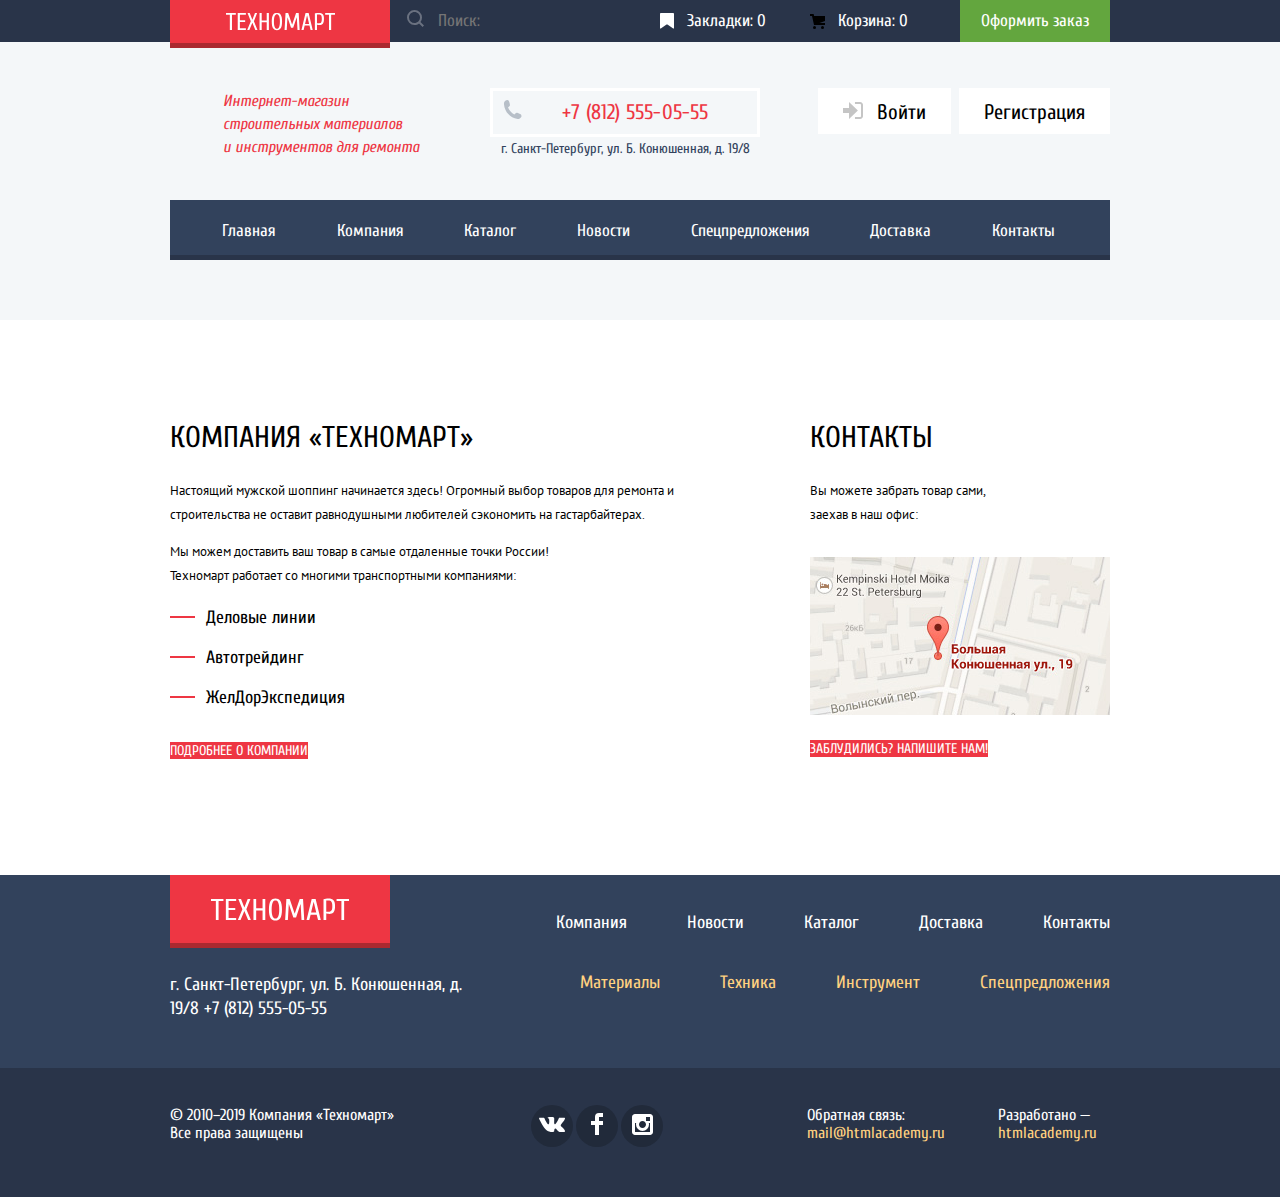
==== index.html @ f9ca9907 "Добавлены сетки главной и страницы каталога" ====
<!DOCTYPE html>
<html lang="ru">

<head>
  <meta charset="utf-8">
  <title>Техномарт</title>
  <link rel="stylesheet" href="css/normalize.css" />
  <link rel="stylesheet" href="css/style.css">
  <link
    href="https://fonts.googleapis.com/css?family=Cuprum:400,400i,700,700i%7CPT+Sans:400,400i&display=swap&subset=cyrillic"
    rel="stylesheet">
</head>

<body>
  <header class="main-header">
    <div class="header-info">
      <div class="header-info-wrapper">
        <a class="header-logo-link">
          <div class="header-logo-wrapper">
            <img src="img/logo-technomart.svg" width="109" height="19" alt="Логотип интернет-магазина «Техномарт»">
          </div>
        </a>
        <form class="search-form" action="#" method="post">
          <div class="search-field-wrapper">
            <input class="search-field" type="search" id="search-field" placeholder="Поиск:">
            <label for="search-field">
              <svg aria-label="Поле поиска" xmlns="http://www.w3.org/2000/svg" width="17" height="17" viewbox="0 0 17 17">
                <path fill="#ffffff" d="M17 15.586l-3.542-3.542A7.465 7.465 0 0 0 15 7.5 7.5 7.5 0 1 0 7.5 15c1.71 0 3.282-.579 4.544-1.542L15.586 17 17 15.586zM2 7.5C2 4.467 4.467 2 7.5 2 10.532 2 13 4.467 13 7.5c0 3.032-2.468 5.5-5.5 5.5A5.506 5.506 0 0 1 2 7.5z" />
              </svg>
            </label>
          </div>
          <button class="visually-hidden">Искать</button>
        </form>
        <div class="header-menu">
          <a class="header-menu-item header-menu-link" href="#">
            <svg class="header-menu-icon" xmlns="http://www.w3.org/2000/svg" width="14" height="16" viewbox="0 0 14 16">
              <path fill="#ffffff" d="M14 15c0 .55-.368.741-.818.426l-5.363-3.765c-.45-.315-1.187-.315-1.637 0L.818 15.426C.368 15.741 0 15.55 0 15V1c0-.55.45-1 1-1h12c.55 0 1 .45 1 1v14z" />
            </svg>Закладки: 0
          </a>
          <a class="header-menu-item header-menu-link" href="#">
            <svg class="header-menu-icon" xmlns="http://www.w3.org/2000/svg" width="15" height="15" viewbox="0 0 15 15">
              <circle cx="4.5" cy="13.5" r="1.5" />
              <circle cx="12.5" cy="13.5" r="1.5" />
              <path d="M15 2H4.07l-.422-2H0v2h2.031l1.985 9H15V9H9.441L15 6.951z" />
            </svg>Корзина: 0
          </a>
          <a class="header-menu-item button-green" href="#">Оформить заказ</a>
        </div>
      </div>
    </div>
    <div class="shop-info">
      <div class="shop-info-wrapper">
        <h1 class="shop-title">Интернет-магазин строительных материалов и&nbsp;инструментов для ремонта</h1>
        <div class="shop-contacts">
          <p class="shop-phone">
            <a class="shop-phone-link" href="tel:+78125550555">
              <svg class="icon-phone" xmlns="http://www.w3.org/2000/svg" width="19" height="19" viewbox="0 0 19 19">
                <path fill="#B7BFC8" d="M15.572 18.985h-.941c-4.129-.488-7.157-2.408-9.359-4.864C3.062 11.66 1.318 8.492.978 4.228V3.084c.078-.774.459-1.304.898-1.757C2.425.766 3.25.044 4.002.019c.554-.018 1.5.38 1.879.899.329.446.504 1.339.656 2.003.154.671.505 1.643.408 2.289-.148 1.007-1.487 1.434-1.879 2.166 1.307 3.135 3.443 5.439 6.293 7.031.715-.392 1.346-1.572 2.332-1.595.359-.009.818.178 1.184.286.402.121.75.275 1.104.408.596.224 1.648.521 2.004 1.021.365.513.57 1.356.49 1.879-.164 1.041-1.879 2.197-2.901 2.579z" />
              </svg>+7 (812) 555-05-55
            </a>
          </p>
          <p class="shop-address">г. Санкт-Петербург, ул. Б. Конюшенная, д. 19/8</p>
        </div>
        <ul class="user-navigation">
          <li>
            <a class="user-navigation-item" href="#">
              <svg xmlns="http://www.w3.org/2000/svg" width="20" height="17" viewbox="0 0 20 17">
                <path fill="#c5c5c5" d="M14.875 8.5L6 0v6H0v5h6v6z" />
                <path fill="#c5c5c5" d="M16.986 15.01h-5.027V17h5.027c2.178 0 3.004-1.81 3.029-3.026V3.028C19.99 1.811 19.164 0 16.986 0h-5.027v1.99h5.027c.839 0 .992.681 1.01 1.057v10.904c-.017.376-.171 1.059-1.01 1.059z" />
              </svg>Войти
            </a>
          </li>
          <li><a class="user-navigation-item" href="#">Регистрация</a></li>
        </ul>
      </div>
    </div>
    <nav class="site-navigation">
      <div class="site-navigation-wrapper">
        <ul class="site-navigation-list">
          <li><a class="site-navigation-item" href="index.html">Главная</a></li>
          <li><a class="site-navigation-item" href="#">Компания</a></li>
          <li><a class="site-navigation-item" href="catalog.html">Каталог</a></li>
          <li><a class="site-navigation-item" href="#">Новости</a></li>
          <li><a class="site-navigation-item" href="#">Спецпредложения</a></li>
          <li><a class="site-navigation-item" href="#">Доставка</a></li>
          <li><a class="site-navigation-item" href="#">Контакты</a></li>
        </ul>
      </div>
    </nav>
  </header>



  <main class="container">

    <!--Блоки, которые пока размечать не нужно-->

    <div class="company-info">
      <div class="company-info-wrapper">
        <section class="about-company">
          <h2 class="page-subtitle">Компания «Техномарт»</h2>
          <p class="info-description">Настоящий мужской шоппинг начинается здесь! Огромный выбор товаров для ремонта и строительства не оставит равнодушными любителей сэкономить на гастарбайтерах.</p>
          <p class="info-description text-contractors">Мы можем доставить ваш товар в самые отдаленные точки России! Техномарт работает со многими транспортными компаниями:</p>
          <ul class="contractors">
            <li>Деловые линии</li>
            <li>Автотрейдинг</li>
            <li>ЖелДорЭкспедиция</li>
          </ul>
          <a class="button" href="#">Подробнее о компании</a>
        </section>
        <section class="company-office">
          <h2 class="page-subtitle">Контакты</h2>
          <p class="info-description text-office">Вы можете забрать товар сами, заехав в наш офис:</p>
          <a href="#" aria-label="Посмотреть местоположение компании на Google Maps">
            <img src="img/map.jpg" width="300" height="158" alt="Офис компании Техномарт: г. Санкт-Петербург, ул. Б. Конюшенная, д. 19/8">
          </a>
          <p>
            <a class="button" href="#">Заблудились? Напишите нам!</a>
          </p>
        </section>
      </div>
    </div>
  </main>

  <footer class="main-footer">
    <div class="footer-navigation">
      <div class="footer-navigation-wrapper">
        <a class="footer-logo-link">
          <div class="footer-logo-wrapper">
            <img src="img/logo-technomart.svg" width="138" height="23" alt="Логотип интернет-магазина «Техномарт»">
          </div>
        </a>
        <p>
          г. Санкт-Петербург, ул. Б. Конюшенная, д. 19/8 
          <a class="footer-phone-link" href="tel:+78125550555">+7 (812) 555-05-55</a>
        </p>
      </div>
      <div class="footer-navigation-links">
        <ul class="footer-navigation-list">
          <li><a class="footer-site-link" href="#">Компания</a></li>
          <li><a class="footer-site-link" href="#">Новости</a></li>
          <li><a class="footer-site-link" href="catalog.html">Каталог</a></li>
          <li><a class="footer-site-link" href="#">Доставка</a></li>
          <li><a class="footer-site-link" href="#">Контакты</a></li>
        </ul>
        <ul class="footer-navigation-list">
          <li><a class="footer-catalog-link" href="#">Материалы</a></li>
          <li><a class="footer-catalog-link" href="#">Техника</a></li>
          <li><a class="footer-catalog-link" href="#">Инструмент</a></li>
          <li><a class="footer-catalog-link" href="#">Спецпредложения</a></li>
        </ul>
      </div>
    </div>
    <div class="footer-contacts">
      <div class="footer-contacts-wrapper">
        <div class="footer-copyright">
          <p>© 2010–2019 Компания «Техномарт» Все права защищены</p>
        </div>
        <ul class="social-buttons">
          <li class="social-button">
            <a class="icon-vk" href="#" aria-label="Вконтакте">
              <svg xmlns="http://www.w3.org/2000/svg" width="26" height="15" viewbox="0 0 26 15">
                <path fill="#FFF" d="M16.138 11.51c.956-.309 2.18 2.04 3.483 2.939.978.681 1.727.534 1.727.534l3.473-.05s1.815-.112.957-1.554c-.071-.12-.503-1.069-2.585-3.022-2.177-2.043-1.882-1.712.739-5.244 1.597-2.153 2.236-3.468 2.036-4.028-.192-.539-1.365-.399-1.365-.399L20.69.713c-.381.001-.704.119-.851.515-.003.004-.621 1.666-1.445 3.079-1.741 2.989-2.436 3.148-2.724 2.961-.661-.433-.494-1.737-.494-2.664 0-2.897.432-4.105-.846-4.417-.427-.104-.739-.172-1.828-.182-1.392-.021-2.574 0-3.244.329-.445.223-.786.712-.579.74.26.035.843.16 1.155.586.401.552.389 1.789.389 1.789s.229 3.411-.54 3.834c-.528.29-1.25-.302-2.803-3.016-.793-1.388-1.392-2.922-1.392-2.922s-.116-.285-.326-.441c-.25-.185-.6-.244-.6-.244L.848.684S.29.7.085.946c-.182.218-.015.668-.015.668s2.909 6.881 6.203 10.347c3.02 3.182 6.452 2.971 6.452 2.971h1.555s.469-.054.709-.312c.224-.24.214-.691.214-.691s-.031-2.109.935-2.419z" />
              </svg>
            </a>
          </li>
          <li class="social-button">
            <a class="icon-fb" href="#" aria-label="Фейсбук">
              <svg xmlns="http://www.w3.org/2000/svg" width="12" height="22" viewbox="0 0 12 22">
                <path fill="#FFF" d="M12 4V0H8a4 4 0 0 0-4 4v4H0v4h4v10h4V12h4V8H8V4h4z" />
              </svg>
            </a>
          </li>
          <li class="social-button">
            <a class="icon-ig" href="#" aria-label="Инстаграм">
              <svg xmlns="http://www.w3.org/2000/svg" width="21" height="21" viewbox="0 0 21 21">
                <path fill="#FFF" d="M18 0H3C1.35 0 0 1.35 0 3v15c0 1.65 1.35 3 3 3h15c1.65 0 3-1.35 3-3V3c0-1.65-1.35-3-3-3zm-7.5 7c1.93 0 3.5 1.57 3.5 3.5S12.43 14 10.5 14 7 12.43 7 10.5 8.57 7 10.5 7zM18 18H3V9h1.181A6.504 6.504 0 0 0 4 10.5a6.5 6.5 0 1 0 13 0 6.45 6.45 0 0 0-.181-1.5H18v9zm0-11h-4V3h4v4z" />
              </svg>
            </a>
          </li>
        </ul>
        <div class="footer-additional-wrapper">
          <p class="footer-additional">
            Обратная связь:
            <a class="footer-additional-link" href="mailto:mail@htmlacademy.ru">mail@htmlacademy.ru</a>
          </p>
          <p class="footer-additional">
            Разработано —
            <a class="footer-additional-link" href="https://htmlacademy.ru/intensive/htmlcss">htmlacademy.ru</a>
          </p>
        </div>
      </div>
    </div>
  </footer>

  <section class="modal-feedback">
    <h2 class="visually-hidden">Обратная связь</h2>
    <form class="feedback-form" method="post" action="https://echo.htmlacademy.ru">
      <p>
        <label for="username-login">Ваше имя:</label>
        <input id="username-login" type="text" name="name" placeholder="Имя Фамилия">
      </p>
      <p>
        <label for="user-email">Ваш e-mail:</label>
        <input id="user-email" type="email" name="email" placeholder="email@example.com">
      </p>
      <p>
        <label for="user-text">Текст письма:</label>
        <textarea id="user-text" name="comment" placeholder="В свободной форме"></textarea>
      </p>
      <div class="button-wrap">
        <button class="button" type="submit">Отправить</button>
      </div>
    </form>
    <button class="modal-close" type="button">Закрыть</button>
  </section>
</body>

</html>
---- css/style.css ----
body {
  margin: 0;
  padding: 0;

  font-family: "PT Sans", Arial, sans-serif;
  font-size: 13px;
  line-height: 24px;
  font-weight: 400;
  color: #000000;

  background-color: #ffffff;
}

a {
  text-decoration: none;
}

.visually-hidden {
  position: absolute;

  clip: rect(0 0 0 0);

  width: 1px;
  height: 1px;
  margin: -1px;
}

.button {
  font-family: "Cuprum", "Arial Narrow", Tahoma, sans-serif;
  font-size: 14px;
  line-height: 18px;
  text-align: center;
  color: #ffffff;
  vertical-align: middle;
  text-transform: uppercase;

  background-color: #ee3643;
  border: none;
}

.button:hover,
.button:focus,
.button:active {
  background-color: #ca2c37;
}

/* ______стили header общие ______*/

.main-header {
  display: flex;
  flex-direction: column;
  align-items: center;
  margin-bottom: 19px;
  min-height: 320px;

  font-family: "Cuprum", "Arial Narrow", Tahoma, sans-serif;

  background-color: #f4f7f9;
}

.header-info {
  width: 100%;
  background-color: #293449;
}

.header-info-wrapper {
  display: flex;
  justify-content: space-between;
  align-items: center;
  width: 940px;
  height: 42px;
  margin: 0 auto;
}

.header-logo-link {
  position: relative;
}

.header-logo-wrapper {
  display: flex;
  justify-content: center;
  align-items: center;
  width: 220px;
  height: 43px;

  box-shadow: 0 5px 0 0 rgb(171, 41, 48);
  background-color: #ee3643;
}

.header-logo-wrapper:hover, 
.header-logo-wrapper:focus {
  background-color: #ca2c37;
}

.header-logo-wrapper:active {
  background-color: #ba2732;
}

.search-field-wrapper {
  display: flex;
  flex-direction: row-reverse;
  justify-content: flex-end;
  align-items: center;
  width: 270px;
  min-height: 42px;
  margin: 0;
  padding: 0;
}

.search-form svg {
  margin: 0;
  padding: 17px 14px 15px 17px;

  opacity: 0.3;
}

.search-form svg:hover {
  color: #ffffff;
}

.search-field {
  width: 100%;
  margin: 0;
  padding: 14px 14px 14px 0;

  font-size: 17px;
  line-height: 18px;
  color: #ffffff;

  border-style: none;
  background-color: #293449;
}

.header-menu {
  display: flex;
}

.header-menu-item {
  display: flex;
  justify-content: center;
  align-items: center;

  margin: 0;
  width: 150px;
  height: 42px;

  font-size: 17px;
  line-height: 18px;
}

.header-menu-link {
  justify-content: flex-start;
}

.header-menu-icon {
  padding-right: 13px;
  color: #ffffff;
}

.button-green {
  font-size: 17px;
  line-height: 18px;
  text-align: center;
  color: #ffffff;
  vertical-align: middle;
  background-color: #63a63e;
  border: none;
}

.button-green:hover, 
.button-green:focus {
  background-color: #5fbb2d;
}

.button-green:active {
  color: rgba(255, 255, 255, 0.5);
  background-color: #518534;
}

.shop-info {
  width: 100%;
  background-color: inherit;
}

.shop-info-wrapper {
  display: flex;
  box-sizing: border-box;
  width: 940px;
  min-height: 158px;
  margin: 0 auto;
  padding-top: 46px;
}

.shop-title {
  width: 200px;
  min-height: 60px;
  margin: 0 67px 0 0;
  padding: 2px 0 0 53px;

  font-size: 16px;
  line-height: 23px;
  font-style: italic;
  font-weight: normal;
  text-align: left;
  color: #ee3643;
}

.shop-contacts {
  display: flex;
  flex-direction: column;
}

.shop-phone {
  display: flex;
  width: 270px;
  padding: 9px 0 11px 10px;
  margin: 0;

  box-sizing: border-box;
  
  border: solid 3px #ffffff;
}

.shop-phone-link {
  font-size: 21px;
  line-height: 1;
  letter-spacing: 0.2px;
  color: #ee3643;
}

.shop-phone-link svg {
  margin-right: 40px;
}

.shop-address {
  padding: 0;
  margin: 0;

  font-size: 14px;
  line-height: 24px;
  text-align: center;
  color: #32425c;
}

.user-navigation {
  display: flex;
  padding: 0;
  margin: 0 0 0 auto;

  list-style: none;
}

.user-navigation-item {
  display: flex;
  justify-content: space-between;
  margin-left: 8px;
  padding: 14px 25px 11px;

  font-size: 21px;
  line-height: 21px;
  color: #000000;

  background-color: #ffffff;
}

.user-navigation-item:hover, 
.user-navigation-item:focus {
  color: #ee3643;
  background-color: #ffffff;
}

.user-navigation-item:active {
  color: rgba(0, 0, 0, 0.3);
  background-color: #ffffff;
}

.user-navigation-item svg {
  margin-right: 14px;
}

.site-navigation {
  display: flex;
  width: 940px;
  min-height: 60px;
  margin: 0 auto;

  font-size: 17px;
  line-height: 17px;

  background-color: #32425c;
  box-shadow: inset 0px -5px 0 0 #293449;
}

.site-navigation-wrapper {
  display: flex;
  align-items: center;
  width: 100%;
}

.site-navigation-list {
  display: flex;
  align-items: center;
  justify-content: space-between;
  width: 100%;
  height: 100%;
  margin: 0;
  padding: 0 55px 0 52px;

  list-style: none;
}

.header-menu-item,
.site-navigation-item {
  color: #ffffff;
}

.header-menu-item:hover, 
.header-menu-item:focus, 
.search-field:hover, 
.search-field:focus,
.site-navigation-item:hover, 
.site-navigation-item:focus {
  background-color: #212a3a;
}

.header-menu-item:active,
.site-navigation-item:active {
  color: rgba(255, 255, 255, 0.6);
  background-color: #161d29;
}

/* доп. стили header для авторизованного пользователя */

.user-info {
  display: flex;
  flex-direction: column;
  margin-left: 51px;
}

.login-links {
  display: flex;
  justify-content: space-between;
  align-items: center;
  width: 299px;
  min-height: 45px;
  margin: 0;
  padding: 0;

  background-color: #ffffff;
  list-style: none;
}

.login-link-item {
  display: flex;
  justify-content: space-between;
  padding: 13px 10px 14px 13px;

  font-size: 21px;
  line-height: 1;
  color: #000000;
}

.login-link-item:hover, 
.login-link-item:focus {
  color: #ee3643;
  background-color: #ffffff;
}

.login-link-item:active {
  color: rgba(0, 0, 0, 0.3);
  background-color: #ffffff;
}

.login-name {
  padding-left: 14px;
}

.login-navigation {
  display: flex;
  justify-content: flex-start;
  align-items: center;
  padding: 3px 0; 
  margin: 0 0 0 18px;

  list-style: none;
}

.login-navigation li {
  padding-right: 20px;
  margin-right: 12px;
}

.login-navigation-link {
  font-size: 16px;
  line-height: 18px;
  color: #32425c;
  text-decoration: underline;
}

.login-navigation-link:hover, 
.login-navigation-link:focus {
  color: #ee3643;
}

.login-navigation-link:active {
  color: rgba(50, 66, 92, 0.3);
}

/* стили для главной страницы */

.company-info {
  width: 100%;
  background-color: inherit;
}

.company-info-wrapper {
  display: flex;
  justify-content: space-between;
  align-items: center;
  width: 940px;
  min-height: 536px;
  margin: 0 auto;
}

.about-company {
  width: 520px;
  min-height: 368px;
  margin: 0;
  padding: 0;
}

.info-description {
  font-size: 13px;
  line-height: 24px;
}

.text-contractors {
  width: 386px;
}

.company-office {
  width: 300px;
  min-height: 368px;
  margin: 0;
  padding: 0;
}

.contractors {
  margin: 0 0 30px 0;
  padding: 0;
  font-family: "Cuprum", "Arial Narrow", Tahoma, sans-serif;
  font-size: 18px;
  line-height: 20px;

  list-style: none;
}

.contractors li {
  position: relative;

  margin-top: 20px;
  padding-left: 36px;
}

.contractors li::before {
  content: "";
  position: absolute;
  top: 8px;
  left: 0;

  width: 25px;
  height: 2px;
  background-color: #ee3643;
}

.text-office {
  width: 179px;
  margin-bottom: 30px;
}

/* стили для страницы каталога */

.catalog-container-wrapper {
  width: 940px;
  margin: 0 auto;
  padding: 0 10px;

  text-transform: uppercase;
}

.breadcrumbs {
  display: flex;
  margin: 0 0 17px 0;
  padding: 0;

  list-style: none;
}

.breadcrumbs-item {
  margin-right: 40px;

  color: #000000;
}

.page-title {
  margin: 0 0 20px 0;
  padding: 32px 0 32px 28px;

  font-family: "Cuprum", "Arial Narrow", Tahoma, sans-serif;
  font-size: 30px;
  font-weight: normal;
  text-transform: uppercase;
  color: #32425c;

  background-color: #f2f6f8;
}

.page-subtitle {
  margin: 0 0 26px 0;

  font-family: "Cuprum", "Arial Narrow", Tahoma, sans-serif;
  font-size: 30px;
  font-weight: normal;
  text-transform: uppercase;
  line-height: 30px;
  color: #000000;
}

.catalog-columns {
  display: flex;
  justify-content: space-between;
}

.filters {
  width: 220px;
}

.filter fieldset {
  border: none;
}

.filter legend {
  font-size: 17px;
  font-weight: 700;
  line-height: 30px;
}

.brand-filter,
.power-filter {
  list-style: none;
  font-size: 15px;
  line-height: 20px;
}

.filter-input:disabled+label {
  color: rgba(0, 0, 0, 0.4);
}

.button-next {
  font-size: 13px;
  line-height: 18px;
  text-align: center;
  text-transform: uppercase;
  color: #000000;
  vertical-align: middle;

  background-color: #ffffff;
  border: 1px solid #e5e5e5;
}

.catalog-list {
  display: flex;
  flex-wrap: wrap;
  margin: 0 0 52px 0;
  padding: 0;

  list-style: none;
}

.catalog-item {
  width: 218px;
  min-height: 318px;
  margin: 0 21px 21px 0;

  text-align: center;
  border: 1px solid #e5e5e5;
}

.catalog-item:nth-child(3n) {
  margin-right: 0;
}

.catalog-item:hover {
  box-shadow: 0px 10px 25px 0 rgba(41, 52, 73, 0.5);
}

.item-link {
  font-size: 18px;
  line-height: 20px;
  text-transform: none;
  color: #000000;
}

.old-price {
  font-size: 17px;
  line-height: 18px;
  text-decoration: line-through;
  color: #999999;
}

.item-tools {
  list-style: none;
}

.button-buy {
  font-family: "Cuprum", "Arial Narrow", Tahoma, sans-serif;
  font-size: 14px;
  line-height: 18px;
  color: #ffffff;

  background-color: #63a63e;
}

.button-bookmark {
  font-family: "Cuprum", "Arial Narrow", Tahoma, sans-serif;
  font-size: 14px;
  line-height: 18px;
  color: #32425c;

  background-color: #ffffff;
  border: 3px solid #63a63e;
}

.pagination-list {
  display: flex;
  margin: 0 0 60px 0;
  padding: 0;

  list-style: none;
}

.pagination-item a {
  font-size: 13px;
  line-height: 18px;
  color: #000000;

  background-color: #ffffff;
  border: 1px solid #e5e5e5;
}

.pagination-item a:hover, 
.pagination-item a:focus {
  background-color: #ffffff;
  border: 1px solid #bdc6ca;
}

.pagination-item a:active {
  background-color: #ffffff;
  border: 1px solid #ee3643;
}

.pagination-item-current a {
  color: #ffffff;
  background-color: #ee3643;
  border: 1px solid #ee3643;
}

.pagination-item-current a:hover, 
.pagination-item-current a:focus, 
.pagination-item-current a:active {
  color: #ffffff;
  background-color: #ee3643;
  border: 1px solid #ee3643;
}

/* футер */

.main-footer {
  display: flex;
  flex-direction: column;
  align-items: center;
  width: 100%;

  font-family: "Cuprum", "Arial Narrow", Tahoma, sans-serif;
  font-size: 18px;
  line-height: 24px;
  color: #ffffff;

  background-color: #32425c;
}

.footer-navigation {
  display: flex;
  justify-content: space-between;
  width: 940px;
  min-height: 193px;
  margin: 0;
  padding: 0;
}

.footer-navigation-wrapper {
  width: 323px;
  min-height: 140px;
  margin: 0;
  padding: 0;
}

.footer-logo-link {
  position: relative;
}

.footer-logo-wrapper {
  display: flex;
  justify-content: center;
  align-items: center;
  width: 220px;
  height: 68px;
  margin-bottom: 30px;

  box-shadow: 0 5px 0 0 rgb(171, 41, 48);
  background-color: #ee3643;
}

.footer-logo-wrapper:hover, 
.footer-logo-wrapper:focus {
  background-color: #ca2c37;
}

.footer-logo-wrapper:active {
  background-color: #ba2732;
}

.footer-phone-link {
  color: #ffffff;
}

.footer-navigation-list {
  display: flex;
  align-items: center;
  justify-content: flex-end;

  padding: 0;
  margin-top: 36px;
  margin-bottom: 18px;

  list-style: none;
}

.footer-navigation-list li {
  margin-left: 60px;
}

.footer-navigation-list li:first-child {
  margin-left: 0;
}

.footer-site-link {
  color: #ffffff;
}

.footer-catalog-link {
  color: #ffd180;
}

.footer-site-link:hover,
.footer-site-link:focus,
.footer-catalog-link:hover,
.footer-catalog-link:focus {
  text-decoration: underline;
}

.footer-site-link:active {
  color: rgba(241, 245, 247, 0.5);
}

.footer-catalog-link:active {
  color: rgba(255, 209, 128, 0.5);
}

.footer-contacts {
  display: flex;
  width: 100%;
  min-height: 107px;
  margin: 0;
  padding: 0;

  font-size: 16px;
  line-height: 18px;
  color: #ffffff;

  background-color: #293449;
}

.footer-contacts-wrapper {
  display: flex;
  justify-content: space-between;
  width: 940px;
  min-height: 107px;
  margin: 0 auto;
  padding: 22px 0 0 0;
}

.footer-copyright {
  display: flex;
  flex-direction: column;
  width: 228px;
  margin: 0 42px 0 0;
  padding: 0;
}

.social-buttons {
  display: flex;
  justify-content: space-between;
  width: 132px;
  margin: 15px 0 0 0;
  padding: 0;

  list-style: none;
}

.social-button {
  display: flex;
  justify-content: center;
  align-items: center;
  width: 42px;
  height: 42px;
  margin: 0;
  padding: 0;

  color: #ffffff;
  background-color: #212a3a;
  border-radius: 50%;
}

.social-button:hover,
.social-button:focus,
.social-button:active {
  color: #ffffff;
  background-color: #ee3643;
}

.footer-additional-wrapper {
  display: flex;
  margin: 0 13px 0 0;
  padding: 0;
}

.footer-additional {
  display: flex;
  flex-direction: column;
  margin-left: 53px;
}

.footer-additional:first-child {
  margin-left: 0;
  margin-left: 53px;
}

.footer-additional-link {
  color: #ffd180;
}

.footer-additional-link:hover,
.footer-additional-link:focus {
  text-decoration: underline;
}

.footer-additional-link:hover,
.footer-additional-link:focus {
  text-decoration: underline;
}

.footer-additional-link:active {
  color: #ee3643;
}

/* стили для форм обратной связи - временно скрыты */

.modal-feedback, .add-to-cart {
  display: none;
}

.feedback-form {
  font-family: "Cuprum", "Arial Narrow", Tahoma, sans-serif;
  font-size: 18px;
  line-height: 18px;
  color: #000000;
  background-color: #ffffff;
  border-top: 7px solid #ee3643;
}

.button-wrap {
  background-color: #f1f1f1;
}

.feedback-form input[type="text"],
.feedback-form input[type="email"],
.feedback-form textarea {
  font-family: "PT Sans", Arial, sans-serif;
  font-size: 13px;
  line-height: 18px;
  color: #999999;
  background-color: #ffffff;
  border: 2px solid #d7dcde;
}

.feedback-form input:hover,
.feedback-form textarea:hover {
  border-color: #b5b5b5;
}

.feedback-form input:focus,
.feedback-form textarea:focus {
  border-color: #ee3643;
}

.add-to-cart {
  background-color: #ffffff;
  border-top: 7px solid #ee3643;
}

.form-title {
  font-family: "Cuprum", "Arial Narrow", Tahoma, sans-serif;
  font-size: 30px;
  line-height: 30px;
  text-align: center;
  color: #000000;
  background: url(/img/icon-mark.svg) no-repeat;
}

.button-close {
  border: none;
}

.button-ghost {
  font-family: "Cuprum", "Arial Narrow", Tahoma, sans-serif;
  font-size: 14px;
  line-height: 18px;
  text-align: center;
  color: #000000;
  vertical-align: middle;
  text-transform: uppercase;
  background-color: #ffffff;
  border: none;
}
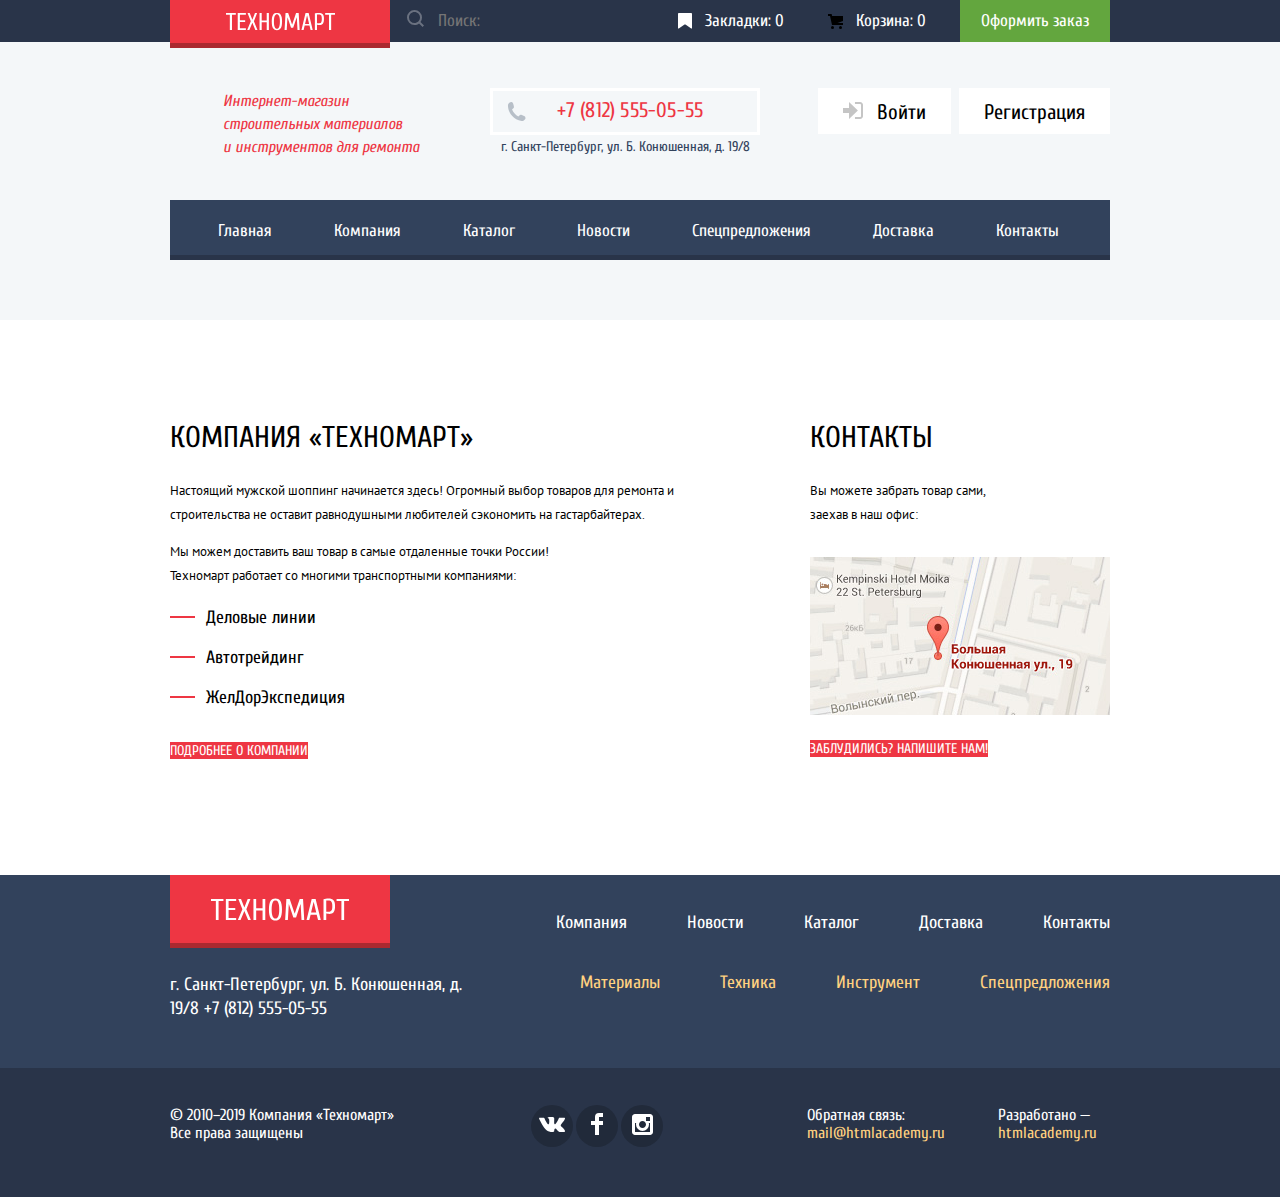
==== commit 7726a05b: "Внесены правки по 6 заданию" ====
--- a/index.html
+++ b/index.html
@@ -16,9 +16,7 @@
     <div class="header-info">
       <div class="header-info-wrapper">
         <a class="header-logo-link">
-          <div class="header-logo-wrapper">
-            <img src="img/logo-technomart.svg" width="109" height="19" alt="Логотип интернет-магазина «Техномарт»">
-          </div>
+          <img src="img/logo-technomart.svg" width="109" height="19" alt="Логотип интернет-магазина «Техномарт»">
         </a>
         <form class="search-form" action="#" method="post">
           <div class="search-field-wrapper">
@@ -52,13 +50,9 @@
       <div class="shop-info-wrapper">
         <h1 class="shop-title">Интернет-магазин строительных материалов и&nbsp;инструментов для ремонта</h1>
         <div class="shop-contacts">
-          <p class="shop-phone">
-            <a class="shop-phone-link" href="tel:+78125550555">
-              <svg class="icon-phone" xmlns="http://www.w3.org/2000/svg" width="19" height="19" viewbox="0 0 19 19">
-                <path fill="#B7BFC8" d="M15.572 18.985h-.941c-4.129-.488-7.157-2.408-9.359-4.864C3.062 11.66 1.318 8.492.978 4.228V3.084c.078-.774.459-1.304.898-1.757C2.425.766 3.25.044 4.002.019c.554-.018 1.5.38 1.879.899.329.446.504 1.339.656 2.003.154.671.505 1.643.408 2.289-.148 1.007-1.487 1.434-1.879 2.166 1.307 3.135 3.443 5.439 6.293 7.031.715-.392 1.346-1.572 2.332-1.595.359-.009.818.178 1.184.286.402.121.75.275 1.104.408.596.224 1.648.521 2.004 1.021.365.513.57 1.356.49 1.879-.164 1.041-1.879 2.197-2.901 2.579z" />
-              </svg>+7 (812) 555-05-55
-            </a>
-          </p>
+          <a class="shop-phone-link" href="tel:+78125550555">
+            +7 (812) 555-05-55
+          </a>
           <p class="shop-address">г. Санкт-Петербург, ул. Б. Конюшенная, д. 19/8</p>
         </div>
         <ul class="user-navigation">
@@ -75,17 +69,15 @@
       </div>
     </div>
     <nav class="site-navigation">
-      <div class="site-navigation-wrapper">
-        <ul class="site-navigation-list">
-          <li><a class="site-navigation-item" href="index.html">Главная</a></li>
-          <li><a class="site-navigation-item" href="#">Компания</a></li>
-          <li><a class="site-navigation-item" href="catalog.html">Каталог</a></li>
-          <li><a class="site-navigation-item" href="#">Новости</a></li>
-          <li><a class="site-navigation-item" href="#">Спецпредложения</a></li>
-          <li><a class="site-navigation-item" href="#">Доставка</a></li>
-          <li><a class="site-navigation-item" href="#">Контакты</a></li>
-        </ul>
-      </div>
+      <ul class="site-navigation-list">
+        <li><a class="site-navigation-item" href="index.html">Главная</a></li>
+        <li><a class="site-navigation-item" href="#">Компания</a></li>
+        <li><a class="site-navigation-item" href="catalog.html">Каталог</a></li>
+        <li><a class="site-navigation-item" href="#">Новости</a></li>
+        <li><a class="site-navigation-item" href="#">Спецпредложения</a></li>
+        <li><a class="site-navigation-item" href="#">Доставка</a></li>
+        <li><a class="site-navigation-item" href="#">Контакты</a></li>
+      </ul>
     </nav>
   </header>
 
@@ -126,9 +118,7 @@
     <div class="footer-navigation">
       <div class="footer-navigation-wrapper">
         <a class="footer-logo-link">
-          <div class="footer-logo-wrapper">
-            <img src="img/logo-technomart.svg" width="138" height="23" alt="Логотип интернет-магазина «Техномарт»">
-          </div>
+          <img src="img/logo-technomart.svg" width="138" height="23" alt="Логотип интернет-магазина «Техномарт»">
         </a>
         <p>
           г. Санкт-Петербург, ул. Б. Конюшенная, д. 19/8 
--- a/css/style.css
+++ b/css/style.css
@@ -47,9 +47,6 @@
 /* ______стили header общие ______*/
 
 .main-header {
-  display: flex;
-  flex-direction: column;
-  align-items: center;
   margin-bottom: 19px;
   min-height: 320px;
 
@@ -65,7 +62,6 @@
 
 .header-info-wrapper {
   display: flex;
-  justify-content: space-between;
   align-items: center;
   width: 940px;
   height: 42px;
@@ -74,9 +70,7 @@
 
 .header-logo-link {
   position: relative;
-}
-
-.header-logo-wrapper {
+
   display: flex;
   justify-content: center;
   align-items: center;
@@ -87,13 +81,18 @@
   background-color: #ee3643;
 }
 
-.header-logo-wrapper:hover, 
-.header-logo-wrapper:focus {
+.header-logo-link:hover, 
+.header-logo-link:focus {
   background-color: #ca2c37;
 }
 
-.header-logo-wrapper:active {
+.header-logo-link:active {
   background-color: #ba2732;
+}
+
+.search-form {
+  width: 270px;
+  min-height: 42px;
 }
 
 .search-field-wrapper {
@@ -101,8 +100,6 @@
   flex-direction: row-reverse;
   justify-content: flex-end;
   align-items: center;
-  width: 270px;
-  min-height: 42px;
   margin: 0;
   padding: 0;
 }
@@ -121,7 +118,7 @@
 .search-field {
   width: 100%;
   margin: 0;
-  padding: 14px 14px 14px 0;
+  padding: 12px 14px 12px 0;
 
   font-size: 17px;
   line-height: 18px;
@@ -136,13 +133,15 @@
 }
 
 .header-menu-item {
+  box-sizing: border-box;
+
   display: flex;
   justify-content: center;
   align-items: center;
 
   margin: 0;
-  width: 150px;
-  height: 42px;
+  min-width: 150px;
+  padding: 12px 18px 12px 18px;
 
   font-size: 17px;
   line-height: 18px;
@@ -158,6 +157,8 @@
 }
 
 .button-green {
+  padding: 10px 20px;
+
   font-size: 17px;
   line-height: 18px;
   text-align: center;
@@ -210,26 +211,35 @@
   flex-direction: column;
 }
 
-.shop-phone {
+/* .shop-phone {
   display: flex;
   width: 270px;
-  padding: 9px 0 11px 10px;
   margin: 0;
 
   box-sizing: border-box;
   
   border: solid 3px #ffffff;
-}
+} */
 
 .shop-phone-link {
+  display: flex;
+  justify-content: center;
+  width: 270px;
+  margin: 0;
+  padding: 9px 0 11px 10px;
+
+  box-sizing: border-box;
+
   font-size: 21px;
   line-height: 1;
   letter-spacing: 0.2px;
   color: #ee3643;
-}
-
-.shop-phone-link svg {
-  margin-right: 40px;
+  border: solid 3px #ffffff;
+
+  background-image: url(/img/icon-phone.svg);
+  background-repeat: no-repeat;
+  background-size: 19px;
+  background-position: 14px 50%;
 }
 
 .shop-address {
@@ -280,6 +290,7 @@
 
 .site-navigation {
   display: flex;
+  align-items: center;
   width: 940px;
   min-height: 60px;
   margin: 0 auto;
@@ -291,22 +302,19 @@
   box-shadow: inset 0px -5px 0 0 #293449;
 }
 
-.site-navigation-wrapper {
-  display: flex;
-  align-items: center;
-  width: 100%;
-}
-
 .site-navigation-list {
   display: flex;
   align-items: center;
-  justify-content: space-between;
   width: 100%;
   height: 100%;
   margin: 0;
-  padding: 0 55px 0 52px;
-
-  list-style: none;
+  padding: 0 17px 0 17px;
+
+  list-style: none;
+}
+
+.site-navigation-item {
+  padding: 21px 31px 20px;
 }
 
 .header-menu-item,
@@ -496,9 +504,11 @@
   list-style: none;
 }
 
+.breadcrumbs li {
+  margin-right: 40px;
+}
+
 .breadcrumbs-item {
-  margin-right: 40px;
-
   color: #000000;
 }
 
@@ -571,7 +581,8 @@
 .catalog-list {
   display: flex;
   flex-wrap: wrap;
-  margin: 0 0 52px 0;
+  width: 700px;
+  margin: 0 0 52px auto;
   padding: 0;
 
   list-style: none;
@@ -580,7 +591,7 @@
 .catalog-item {
   width: 218px;
   min-height: 318px;
-  margin: 0 21px 21px 0;
+  margin: 0 20px 20px 0;
 
   text-align: center;
   border: 1px solid #e5e5e5;
@@ -707,9 +718,7 @@
 
 .footer-logo-link {
   position: relative;
-}
-
-.footer-logo-wrapper {
+
   display: flex;
   justify-content: center;
   align-items: center;
@@ -721,12 +730,12 @@
   background-color: #ee3643;
 }
 
-.footer-logo-wrapper:hover, 
-.footer-logo-wrapper:focus {
+.footer-logo-link:hover, 
+.footer-logo-link:focus {
   background-color: #ca2c37;
 }
 
-.footer-logo-wrapper:active {
+.footer-logo-link:active {
   background-color: #ba2732;
 }
 
@@ -925,7 +934,8 @@
   line-height: 30px;
   text-align: center;
   color: #000000;
-  background: url(/img/icon-mark.svg) no-repeat;
+  background-image: url(/img/icon-mark.svg);
+  background-repeat: no-repeat;
 }
 
 .button-close {
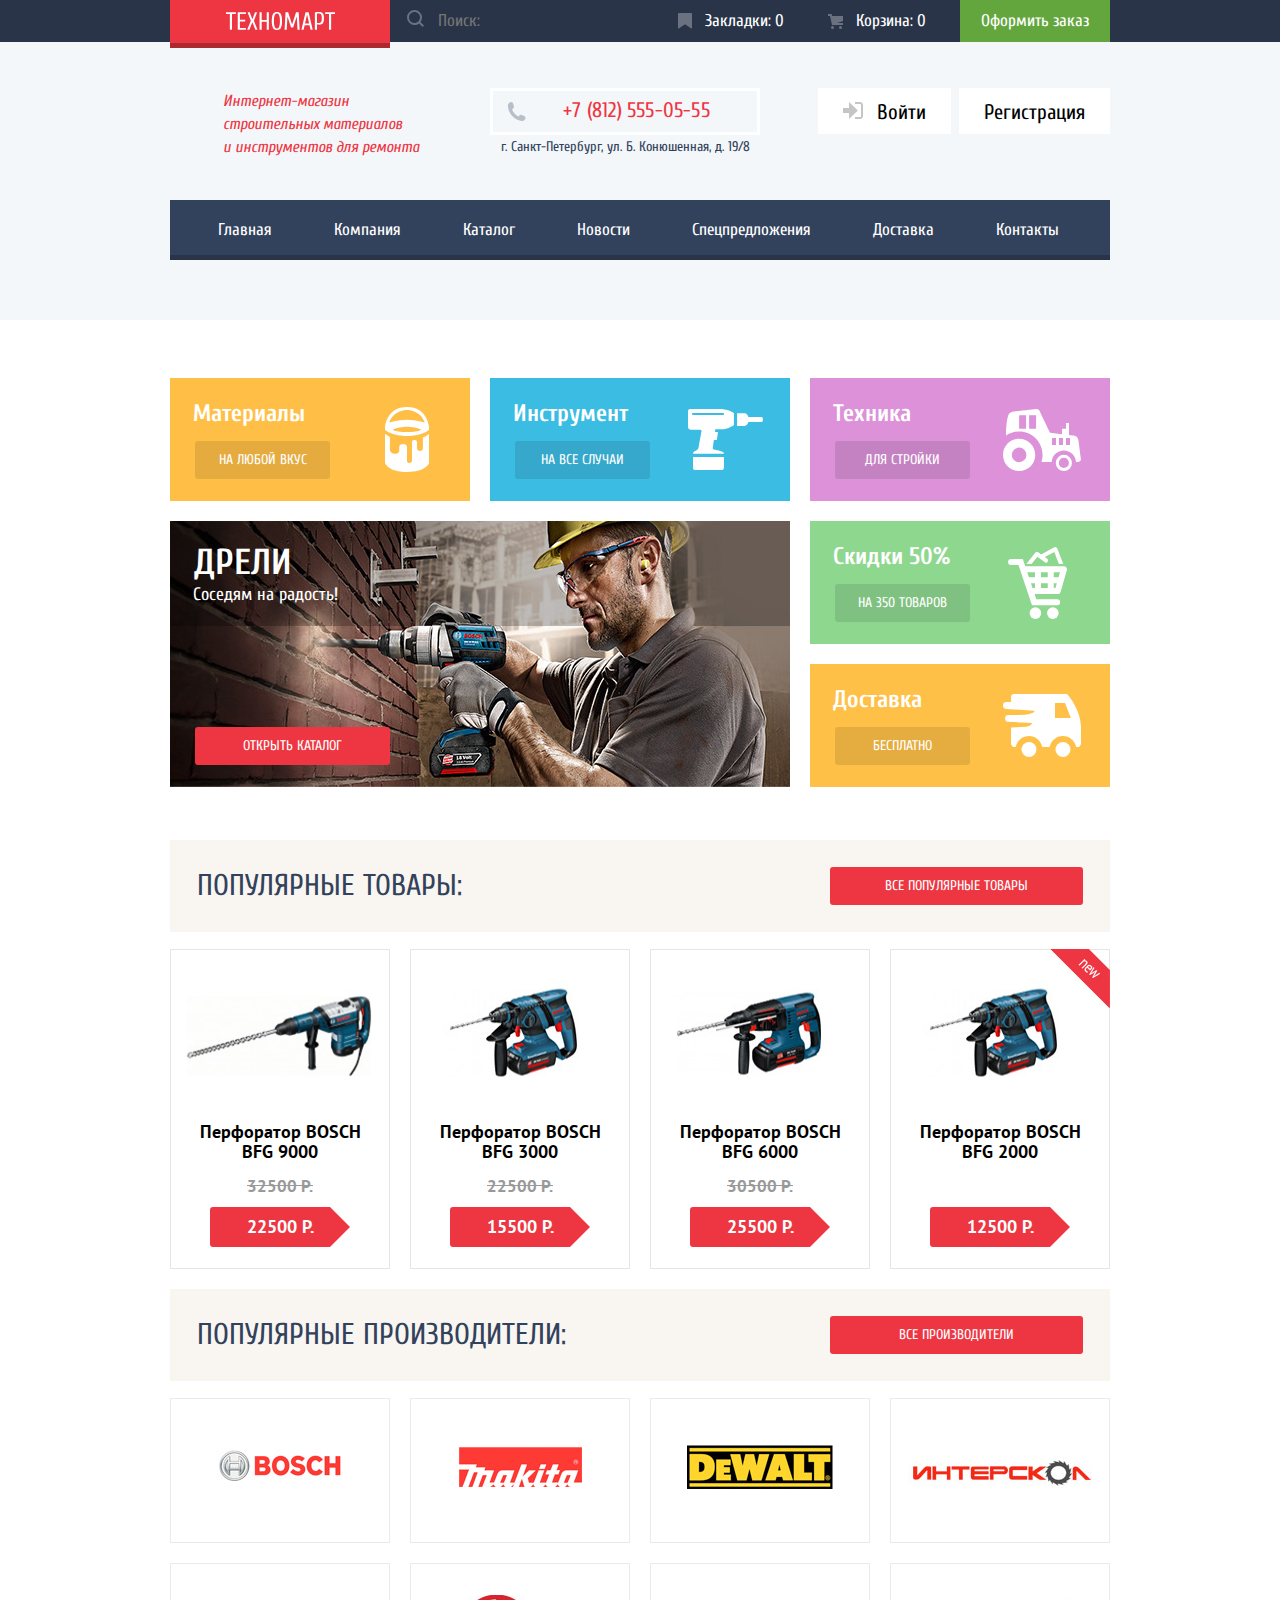
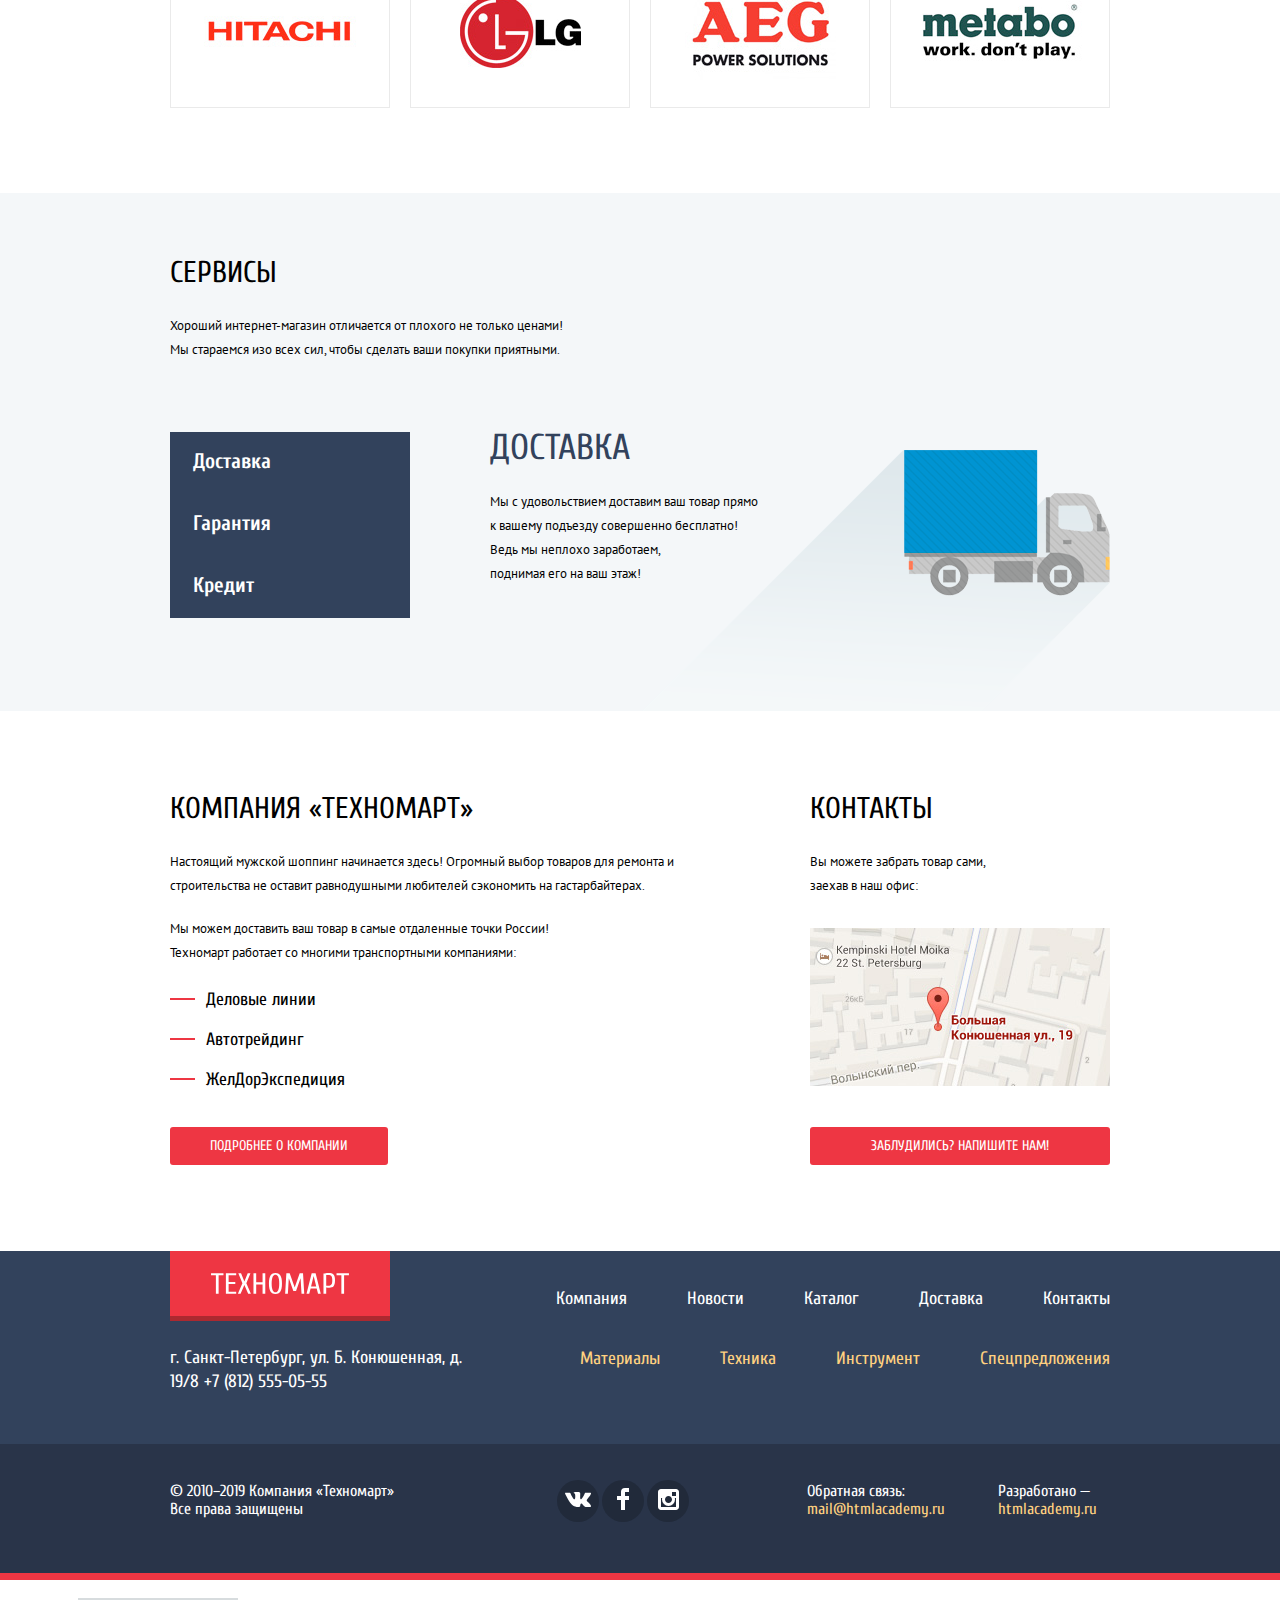
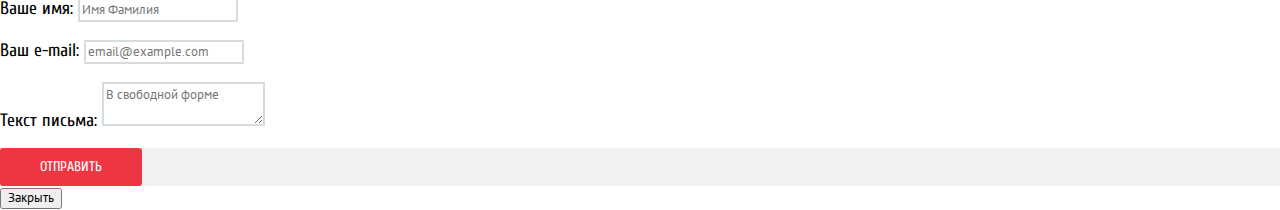
==== commit 73976398: "завершила верстку недостаощих блоков и декоративных элементов" ====
--- a/index.html
+++ b/index.html
@@ -37,9 +37,9 @@
           </a>
           <a class="header-menu-item header-menu-link" href="#">
             <svg class="header-menu-icon" xmlns="http://www.w3.org/2000/svg" width="15" height="15" viewbox="0 0 15 15">
-              <circle cx="4.5" cy="13.5" r="1.5" />
-              <circle cx="12.5" cy="13.5" r="1.5" />
-              <path d="M15 2H4.07l-.422-2H0v2h2.031l1.985 9H15V9H9.441L15 6.951z" />
+              <circle fill="#ffffff" cx="4.5" cy="13.5" r="1.5" />
+              <circle fill="#ffffff" cx="12.5" cy="13.5" r="1.5" />
+              <path fill="#ffffff" d="M15 2H4.07l-.422-2H0v2h2.031l1.985 9H15V9H9.441L15 6.951z" />
             </svg>Корзина: 0
           </a>
           <a class="header-menu-item button-green" href="#">Оформить заказ</a>
@@ -84,8 +84,215 @@
 
 
   <main class="container">
-
-    <!--Блоки, которые пока размечать не нужно-->
+    <div class="container-wrapper">
+
+      <ul class="promo">
+        <li class="promo-item promo-item-material">
+          <p class="promo-item-title">Материалы</p>
+          <a class="promo-item-button" href="#">Hа любой вкус</a>
+        </li>
+        <li class="promo-item promo-item-tools">
+          <p class="promo-item-title">Инструмент</p>
+          <a class="promo-item-button" href="#">На все случаи</a>
+        </li>
+        <li class="promo-item promo-item-technic">
+          <p class="promo-item-title">Техника</p>
+          <a class="promo-item-button" href="#">Для стройки</a>
+        </li>
+        <li class="promo-item slider-item">
+          <p class="slider-item-title">Дрели</p>
+          <span class="slider-item-text">Соседям на радость!</span>
+          <a class="button button-promo" href="#">Открыть каталог</a>
+        </li>
+        <li class="promo-item promo-item-sale">
+          <p class="promo-item-title">Скидки 50%</p>
+          <a class="promo-item-button" href="#">На 350 товаров</a>
+        </li>
+        <li class="promo-item promo-item-delivery">
+          <p class="promo-item-title">Доставка</p>
+          <a class="promo-item-button" href="#">Бесплатно</a>
+        </li>
+      </ul>
+
+      <section class="popular">
+        <div class="popular-wrapper">
+          <h2 class="page-title">Популярные товары:</h2>
+          <a class="button button-popular" href="#">Все популярные товары</a>
+        </div>
+        <ul class="catalog-list-popular">
+          <li class="catalog-item-popular">
+            <div class="item-description">
+              <ul class="item-tools">
+                <li>
+                  <a class="button-buy" href="#">
+                    <svg xmlns="http://www.w3.org/2000/svg" width="15" height="15" viewbox="0 0 15 15">
+                      <circle cx="4.5" cy="13.5" r="1.5" />
+                      <circle cx="12.5" cy="13.5" r="1.5" />
+                      <path d="M15 2H4.07l-.422-2H0v2h2.031l1.985 9H15V9H9.441L15 6.951z" />
+                    </svg>Купить
+                  </a>
+                </li>
+                <li><a class="button-bookmark" href="#">В закладки</a></li>
+              </ul>
+              <img class="catalog-image" src="img/item-4.jpg" width="218" height="170" alt="Перфоратор BOSCH BFG 9000" />
+              <h3 class="item-title">
+                <a class="item-link" href="#">Перфоратор BOSCH BFG 9000</a>
+              </h3>
+              <p class="discount">32500 Р.</p>
+              <p class="price">22500 Р.</p>
+            </div>
+          </li>
+          <li class="catalog-item-popular">
+            <div class="item-description">
+              <ul class="item-tools">
+                <li>
+                  <a class="button-buy" href="#">
+                    <svg xmlns="http://www.w3.org/2000/svg" width="15" height="15" viewbox="0 0 15 15">
+                      <circle cx="4.5" cy="13.5" r="1.5" />
+                      <circle cx="12.5" cy="13.5" r="1.5" />
+                      <path d="M15 2H4.07l-.422-2H0v2h2.031l1.985 9H15V9H9.441L15 6.951z" />
+                    </svg>Купить
+                  </a>
+                </li>
+                <li><a class="button-bookmark" href="#">В закладки</a></li>
+              </ul>
+              <img class="catalog-image" src="img/item-1.jpg" width="218" height="170" alt="Перфоратор BOSCH BFG 3000" />
+              <h3 class="item-title">
+                <a class="item-link" href="#">Перфоратор BOSCH BFG 3000</a>
+              </h3>
+              <p class="discount">22500 Р.</p>
+              <p class="price">15500 Р.</p>
+            </div>
+          </li>
+          <li class="catalog-item-popular">
+            <div class="item-description">
+              <ul class="item-tools">
+                <li>
+                  <a class="button-buy" href="#">
+                    <svg xmlns="http://www.w3.org/2000/svg" width="15" height="15" viewbox="0 0 15 15">
+                      <circle cx="4.5" cy="13.5" r="1.5" />
+                      <circle cx="12.5" cy="13.5" r="1.5" />
+                      <path d="M15 2H4.07l-.422-2H0v2h2.031l1.985 9H15V9H9.441L15 6.951z" />
+                    </svg>Купить
+                  </a>
+                </li>
+                <li><a class="button-bookmark" href="#">В закладки</a></li>
+              </ul>
+                <img class="catalog-image" src="img/item-2.jpg" width="218" height="170" alt="Перфоратор BOSCH BFG 6000" />
+                <h3 class="item-title">
+                    <a class="item-link" href="#">Перфоратор BOSCH BFG 6000</a>
+                </h3>
+                <p class="discount">30500 Р.</p>
+                <p class="price">25500 Р.</p>
+            </div>
+          </li>
+          <li class="catalog-item-popular">
+            <div class="item-description">
+              <div class="flag flag-new">Новинка</div>
+              <ul class="item-tools">
+                <li>
+                  <a class="button-buy" href="#">
+                    <svg xmlns="http://www.w3.org/2000/svg" width="15" height="15" viewbox="0 0 15 15">
+                      <circle cx="4.5" cy="13.5" r="1.5" />
+                      <circle cx="12.5" cy="13.5" r="1.5" />
+                      <path d="M15 2H4.07l-.422-2H0v2h2.031l1.985 9H15V9H9.441L15 6.951z" />
+                    </svg>Купить
+                  </a>
+                </li>
+                <li><a class="button-bookmark" href="#">В закладки</a></li>
+              </ul>
+                <img class="catalog-image" src="img/item-3.jpg" width="218" height="170" alt="Перфоратор BOSCH BFG 2000" />
+                <h3 class="item-title">
+                    <a class="item-link" href="#">Перфоратор BOSCH BFG 2000</a>
+                </h3>
+                <p class="discount"></p>
+                <p class="price">12500 Р.</p>
+            </div>
+          </li>
+        </ul>
+
+        <div class="popular-wrapper">
+          <h2 class="page-title">Популярные производители:</h2>
+          <a class="button button-popular" href="#">Все производители</a>
+        </div>
+        <ul class="brands">
+          <li>
+            <a class="brand-link" href="#">
+              <img src="img/bosch.jpg" width="126" height="37" alt="Логотип компании Bosch">
+            </a>
+          </li>
+          <li>
+            <a class="brand-link" href="#">
+              <img src="img/makita.jpg" width="123" height="40" alt="Логотип компании Makita">
+            </a>
+          </li>
+          <li>
+            <a class="brand-link" href="#">
+              <img src="img/dewalt.jpg" width="146" height="44" alt="Логотип компании Dewalt">
+            </a>
+          </li>
+          <li>
+            <a class="brand-link" href="#">
+              <img src="img/interscol.jpg" width="200" height="88" alt="Логотип компании Интерскол">
+            </a>
+          </li>
+          <li>
+            <a class="brand-link" href="#">
+              <img src="img/hitachi.jpg" width="169" height="31" alt="Логотип компании Hitachi">
+            </a>
+          </li>
+          <li>
+            <a class="brand-link" href="#">
+              <img src="img/lg.jpg" width="121" height="73" alt="Логотип компании LG">
+            </a>
+          </li>
+          <li>
+            <a class="brand-link" href="#">
+              <img src="img/aeg.jpg" width="151" height="96" alt="Логотип компании AEG">
+            </a>
+          </li>
+          <li>
+            <a class="brand-link" href="#">
+              <img src="img/metabo.jpg" width="204" height="69" alt="Логотип компании Metabo">
+            </a>
+          </li>
+        </ul>
+      </section>
+    </div>
+
+    <section class="services">
+      <div class="services-wrapper">
+        <div class="services-info">
+          <h2 class="page-subtitle">Сервисы</h2>
+          <p class="info-description">Хороший интернет-магазин отличается от плохого не только ценами! Мы стараемся изо всех сил, чтобы сделать ваши покупки приятными.</p>
+        </div>
+        <div class="tabs-wrapper">
+          <ul class="tabs">
+            <li><a class="tabs-link" href="#">Доставка</a></li>
+            <li><a class="tabs-link" href="#">Гарантия</a></li>
+            <li><a class="tabs-link" href="#">Кредит</a></li>
+          </ul>
+          <ul class="tab-description">
+            <li>
+              <p class="service-title">Доставка</p>
+              <p class="service-description service-description-delivery">Мы с удовольствием доставим ваш товар прямо к вашему подъезду совершенно бесплатно! Ведь мы неплохо заработаем,<br>поднимая его на ваш этаж!</p>
+              <img class="image-service image-service-delivery" src="img/delivery.png" width="468" height="261" alt="Грузовик">
+            </li>
+            <li>
+              <p class="service-title">Гарантия</p>
+              <p class="service-description service-description-guarantee">Если купленный у нас товар поломается или заискрит, а также в случае пожара, спровоцированного его возгоранием,  вы всегда можете быть уверены в нашей гарантии. Мы&nbsp;обменяем сгоревший товар на новый.<br>Дом уж восстановите как-нибудь сами.</p>
+              <img class="image-service image-service-guarantee" src="img/guarantee.png" width="389" height="283" alt="Знак гарантии">
+            </li>
+            <li>
+              <p class="service-title">Кредит</p>
+              <p class="service-description service-description-credit">Залезть в долговую яму стало проще! Кредитные консультанты придут вам на помощь.</p>
+              <a class="button-credit" href="#">Отправить заявку</a>
+              <img class="image-service image-service-credit" src="img/credit.png" width="465" height="285" alt="Кредитный договор">
+            </li>
+          </ul>
+        </div>
+      </div>
+    </section>
 
     <div class="company-info">
       <div class="company-info-wrapper">
@@ -103,15 +310,18 @@
         <section class="company-office">
           <h2 class="page-subtitle">Контакты</h2>
           <p class="info-description text-office">Вы можете забрать товар сами, заехав в наш офис:</p>
-          <a href="#" aria-label="Посмотреть местоположение компании на Google Maps">
-            <img src="img/map.jpg" width="300" height="158" alt="Офис компании Техномарт: г. Санкт-Петербург, ул. Б. Конюшенная, д. 19/8">
-          </a>
+          <div class="map">
+            <a href="#" aria-label="Посмотреть местоположение компании на Google Maps">
+              <img src="img/map.jpg" width="300" height="158" alt="Офис компании Техномарт: г. Санкт-Петербург, ул. Б. Конюшенная, д. 19/8">
+            </a>
+          </div>
           <p>
-            <a class="button" href="#">Заблудились? Напишите нам!</a>
+            <a class="button button-office" href="#">Заблудились? Напишите нам!</a>
           </p>
         </section>
       </div>
     </div>
+
   </main>
 
   <footer class="main-footer">
--- a/css/style.css
+++ b/css/style.css
@@ -15,6 +15,11 @@
   text-decoration: none;
 }
 
+img {
+  max-width: 100%;
+  height: auto;
+}
+
 .visually-hidden {
   position: absolute;
 
@@ -26,6 +31,10 @@
 }
 
 .button {
+  display: inline-block;
+  padding: 10px 40px;
+  box-sizing: border-box;
+
   font-family: "Cuprum", "Arial Narrow", Tahoma, sans-serif;
   font-size: 14px;
   line-height: 18px;
@@ -36,18 +45,22 @@
 
   background-color: #ee3643;
   border: none;
+  border-radius: 3px;
 }
 
 .button:hover,
-.button:focus,
+.button:focus {
+  background-color: #ca2c37;
+}
+
 .button:active {
-  background-color: #ca2c37;
+  background-color: #ba2732;
 }
 
 /* ______стили header общие ______*/
 
 .main-header {
-  margin-bottom: 19px;
+  margin-bottom: 18px;
   min-height: 320px;
 
   font-family: "Cuprum", "Arial Narrow", Tahoma, sans-serif;
@@ -112,7 +125,8 @@
 }
 
 .search-form svg:hover {
-  color: #ffffff;
+  fill: #ffffff;
+  background-color: #212a3a;
 }
 
 .search-field {
@@ -128,16 +142,19 @@
   background-color: #293449;
 }
 
+.search-field input {
+  color: #ffffff;
+}
+
 .header-menu {
   display: flex;
 }
 
 .header-menu-item {
-  box-sizing: border-box;
-
   display: flex;
   justify-content: center;
   align-items: center;
+  box-sizing: border-box;
 
   margin: 0;
   min-width: 150px;
@@ -151,9 +168,44 @@
   justify-content: flex-start;
 }
 
-.header-menu-icon {
+.header-menu svg {
   padding-right: 13px;
+  opacity: 0.3;
+}
+
+.header-menu-link:hover path,
+.header-menu-link:focus path {
+  fill: #ffffff;
+}
+
+.header-menu svg:hover,
+.header-menu svg:focus {
+  fill: #ffffff;
+}
+
+.header-menu-link:active,
+.header-menu svg:active {
+  opacity: 0.5;
+}
+
+.header-menu-item,
+.site-navigation-item {
   color: #ffffff;
+}
+
+.header-menu-item:hover, 
+.header-menu-item:focus, 
+.search-field:hover, 
+.search-field:focus,
+.site-navigation-item:hover, 
+.site-navigation-item:focus {
+  background-color: #212a3a;
+}
+
+.header-menu-item:active,
+.site-navigation-item:active {
+  color: rgba(255, 255, 255, 0.6);
+  background-color: #161d29;
 }
 
 .button-green {
@@ -185,11 +237,11 @@
 
 .shop-info-wrapper {
   display: flex;
-  box-sizing: border-box;
   width: 940px;
   min-height: 158px;
   margin: 0 auto;
   padding-top: 46px;
+  box-sizing: border-box;
 }
 
 .shop-title {
@@ -211,23 +263,12 @@
   flex-direction: column;
 }
 
-/* .shop-phone {
-  display: flex;
-  width: 270px;
-  margin: 0;
-
-  box-sizing: border-box;
-  
-  border: solid 3px #ffffff;
-} */
-
 .shop-phone-link {
   display: flex;
   justify-content: center;
   width: 270px;
   margin: 0;
-  padding: 9px 0 11px 10px;
-
+  padding: 9px 30px 11px 53px;
   box-sizing: border-box;
 
   font-size: 21px;
@@ -289,8 +330,6 @@
 }
 
 .site-navigation {
-  display: flex;
-  align-items: center;
   width: 940px;
   min-height: 60px;
   margin: 0 auto;
@@ -304,6 +343,7 @@
 
 .site-navigation-list {
   display: flex;
+  flex-wrap: wrap;
   align-items: center;
   width: 100%;
   height: 100%;
@@ -314,27 +354,8 @@
 }
 
 .site-navigation-item {
+  display: block;
   padding: 21px 31px 20px;
-}
-
-.header-menu-item,
-.site-navigation-item {
-  color: #ffffff;
-}
-
-.header-menu-item:hover, 
-.header-menu-item:focus, 
-.search-field:hover, 
-.search-field:focus,
-.site-navigation-item:hover, 
-.site-navigation-item:focus {
-  background-color: #212a3a;
-}
-
-.header-menu-item:active,
-.site-navigation-item:active {
-  color: rgba(255, 255, 255, 0.6);
-  background-color: #161d29;
 }
 
 /* доп. стили header для авторизованного пользователя */
@@ -394,9 +415,30 @@
 }
 
 .login-navigation li {
+  position: relative;
+
   padding-right: 20px;
   margin-right: 12px;
 }
+
+.login-navigation li::after {
+  content: "";
+  position: absolute;
+  top: 50%;
+  right: 0;
+  
+  width: 5px;
+  height: 5px;
+  border-radius: 50%;
+  background-color: #32425c;
+
+  transform: translateY(-50%);
+}
+
+.login-navigation li:last-child::after {
+  display: none;
+}
+
 
 .login-navigation-link {
   font-size: 16px;
@@ -416,18 +458,440 @@
 
 /* стили для главной страницы */
 
+/* верхний отступ, т.к. main-header используется также на странице каталога с меньшим margin-bottom*/
+.container {
+  margin-top: 58px;
+}
+
+.container-wrapper {
+  width: 940px;
+  margin: 0 auto 65px;
+  padding: 0 10px;
+}
+
+.promo {
+  position: relative;
+
+  display: flex;
+  flex-wrap: wrap;
+  margin: 0 0 33px 0;
+  padding: 0;
+
+  font-family: "Cuprum", "Arial Narrow", Tahoma, sans-serif;
+  font-size: 18px;
+  font-weight: normal;
+
+  list-style: none;
+}
+
+.promo-item {
+  display: flex;
+  flex-direction: column;
+  width: 300px;
+  height: 123px;
+  margin: 0 20px 20px 0;
+  padding: 0;
+
+  color: #ffffff;
+}
+
+.promo-item-material {
+  background-color: #ffbf47;
+  background-image: url(/img/icon-1.svg);
+  background-repeat: no-repeat;
+  background-position: 84% 50%;
+}
+
+.promo-item-tools {
+  background-color: #3bbce3;
+  background-image: url(/img/icon-2.svg);
+  background-repeat: no-repeat;
+  background-position: 88% 50%;
+}
+
+.promo-item-technic {
+  margin-right: 0;
+
+  background-color: #dc91d8;
+  background-image: url(/img/icon-3.svg);
+  background-repeat: no-repeat;
+  background-position: 87% 50%;
+}
+
+.promo-item-sale {
+  margin-right: 0;
+
+  background-color: #8ed78f;
+  background-image: url(/img/icon-4.svg);
+  background-repeat: no-repeat;
+  background-position: 82% 50%;
+}
+
+.promo-item-delivery {
+  position: absolute;
+  right: 0;
+  bottom: 0;
+
+  margin-right: 0;
+
+  background-color: #ffc047;
+  background-image: url(/img/icon-5.svg);
+  background-repeat: no-repeat;
+  background-position: 87% 50%;
+}
+
+.promo-item-title {
+  margin: 0 0 15px 0;
+  padding: 24px 0 0 23px;
+
+  font-size: 24px;
+  font-weight: bold;
+  text-transform: none;
+}
+
+.slider-item {
+  width: 620px;
+  height: 266px;
+
+  background-image: url(/img/slider-image.jpg);
+  background-repeat: no-repeat;
+}
+
+.slider-item-title {
+  margin: 0;
+  padding: 30px 0 8px 24px;
+
+  font-size: 36px;
+  font-weight: bold;
+
+  text-transform: uppercase;
+}
+
+.slider-item-text {
+  margin: 0 0 0 23px;
+  padding: 0;
+
+  text-transform: none;
+}
+
+.button-promo {
+  margin: 120px 400px 20px 25px;
+}
+
+.promo-item-button {
+  display: flex;
+  justify-content: center;
+  align-items: center;
+  width: 135px;
+  height: 38px;
+  margin: 0 0 0 25px;
+
+  font-size: 14px;
+  font-weight: normal;
+  text-transform: uppercase;
+  color: #ffffff;
+
+  background-color: rgba(0, 0, 0, 0.1);
+  border-radius: 3px;
+}
+
+.promo-item-button:hover,
+.promo-item-button:focus {
+  background-color: rgba(0, 0, 0, 0.2);
+} 
+
+.promo-item-button:active {
+  background-color: rgba(0, 0, 0, 0.3);
+} 
+
+.popular-wrapper {
+  display: flex;
+  align-items: center;
+  margin: 0 0 17px 0;
+  padding: 27px;
+
+  background-color: #f9f5f0;
+}
+
+.button-popular {
+  min-width: 253px;
+  margin-left: auto;
+}
+
+.page-title {
+  margin: 0;
+  padding: 0;
+
+  font-family: "Cuprum", "Arial Narrow", Tahoma, sans-serif;
+  font-size: 30px;
+  font-weight: normal;
+  text-transform: uppercase;
+  color: #32425c;
+}
+
+.catalog-list-popular {
+  display: flex;
+  flex-wrap: wrap;
+  width: 940px;
+  margin: 0;
+  padding: 0;
+
+  font-size: 0;
+
+  list-style: none;
+}
+
+.catalog-item-popular {
+  position: relative;
+  display: inline-block;
+  width: 218px;
+  min-height: 318px;
+  margin: 0 20px 20px 0;
+
+  font-size: 18px;
+  line-height: 20px;
+  font-weight: bold;
+  text-align: center;
+
+  border: 1px solid #e5e5e5;
+}
+
+.catalog-item-popular:nth-child(4n) {
+  margin-right: 0;
+}
+
+.catalog-item-popular:hover {
+  box-shadow: 0px 10px 25px 0 rgba(41, 52, 73, 0.5);
+}
+
+.catalog-item-popular:hover .item-tools {
+  display: block;
+}
+
+.catalog-item-popular .price {
+  position: relative;
+  width: 80px;
+  margin: 10px auto;
+  margin-bottom: 20px;
+  padding: 10px 30px;
+  
+  color: white;
+  background: #ee3643;
+  border-radius: 3px;
+}
+
+.catalog-item-popular .price::after {
+  content: "";
+  
+  position: absolute;
+  top: 0;
+  right: -20px;
+  
+  width: 0;
+  height: 0;
+  
+  border: 20px solid white;
+  border-left-color: #ee3643;
+}
+
+.catalog-item-popular .catalog-image {
+  width: 218px;
+  height: 168px;
+}
+
+.catalog-item-popular .catalog-image img {
+  max-width: 100%;
+}
+
+.brands {
+  display: flex;
+  flex-wrap: wrap;
+  width: 940px;
+  margin: 0;
+  padding: 0;
+
+  list-style: none;
+}
+
+.brands li {
+  display: flex;
+  justify-content: center;
+  align-items: center;
+  box-sizing: border-box;
+
+  width: 220px;
+  height: 145px;
+  margin: 0 20px 20px 0;
+  padding: 0;
+
+  border: solid 1px #eaeaea;
+}
+
+.brands li:hover {
+  box-shadow: 0px 10px 25px 0 rgba(41, 52, 73, 0.5);
+}
+
+.brands li:active {
+  box-shadow: 0px 4px 10px 0 rgba(41, 52, 73, 0.5);
+}
+
+.brand-link:active {
+  opacity: 0.3;
+}
+
+.brands li:nth-child(4n) {
+  margin-right: 0;
+}
+
+.services {
+  width: 100%;
+  min-height: 518px;
+  background-color: #f4f7f9;
+}
+
+.services-wrapper {
+  width: 940px;
+  margin: 0 auto;
+  padding: 65px 0 0;
+}
+
+.services-info {
+  width: 398px;
+  margin: 0 0 70px 0;
+  padding: 0;
+}
+
+.tabs-wrapper {
+  position: relative;
+  display: flex;
+}
+
+.tabs {
+  min-height: 183px;
+  margin: 0;
+  padding: 0 80px 0 0;
+
+  background-image: url(/img/shadow.png);
+  background-repeat: no-repeat;
+  background-position: center;
+
+  list-style: none;
+}
+
+.tabs li {
+  display: flex;
+  width: 240px;
+  margin: 0;
+  padding: 0;
+  box-sizing: border-box;
+}
+
+.tabs-link {
+  width: 100%;
+  padding: 17px 23px 21px;
+
+  font-family: "Cuprum", "Arial Narrow", Tahoma, sans-serif;
+  font-size: 21px;
+  font-weight: bold;
+  color: #ffffff;
+  background-color: #32425c;
+  /* box-shadow: 0px 1px 0 0 #293449, inset 0px 1px 0 0 #405069; */
+}
+
+.tabs-link:nth-child(3n) {
+  padding-bottom: 0;
+}
+
+.tabs-link:hover {
+  color: #ffffff;
+  background-color: #293449;
+}
+
+.tabs-link:active {
+  color: #32425c;
+  background-color: #ffffff;
+}
+
+.tab-description {
+  margin: 0;
+  padding: 0;
+  list-style: none;
+}
+
+.tab-description li:nth-child(2) {
+  display: none;
+}
+
+.tab-description li:nth-child(3) {
+  display: none;
+}
+
+.service-title {
+  margin: 0 0 30px 0;
+  padding: 4px 0 0 0;
+
+  font-family: "Cuprum", "Arial Narrow", Tahoma, sans-serif;
+  font-size: 36px;
+  line-height: 24px;
+  text-transform: uppercase;
+  color: #32425c;
+}
+
+.service-description {
+  margin: 0;
+  padding: 0;
+  width: 350px;
+}
+
+.service-description-delivery {
+  width: 275px;
+}
+
+.service-description-credit {
+  margin: 0 0 30px 0;
+  width: 279px;
+}
+
+.button-credit {
+  display: inline-block;
+  padding: 10px 40px;
+  box-sizing: border-box;
+
+  font-family: "Cuprum", "Arial Narrow", Tahoma, sans-serif;
+  font-size: 14px;
+  line-height: 18px;
+  text-align: center;
+  color: #ffffff;
+  vertical-align: middle;
+  text-transform: uppercase;
+
+  background-color: #ff5357;
+  border: none;
+  border-radius: 3px;
+}
+
+.image-service {
+  position: absolute;
+  right: 0px;
+  top: -6px;
+}
+
+.image-service-delivery {
+  top: 18px;
+}
+
 .company-info {
   width: 100%;
+  min-height: 540px;
   background-color: inherit;
 }
 
 .company-info-wrapper {
   display: flex;
   justify-content: space-between;
-  align-items: center;
   width: 940px;
-  min-height: 536px;
   margin: 0 auto;
+  padding-top: 83px;
 }
 
 .about-company {
@@ -438,24 +902,21 @@
 }
 
 .info-description {
+  margin-bottom: 19px;
+
   font-size: 13px;
   line-height: 24px;
 }
 
 .text-contractors {
   width: 386px;
-}
-
-.company-office {
-  width: 300px;
-  min-height: 368px;
-  margin: 0;
-  padding: 0;
+  margin-bottom: 25px;
 }
 
 .contractors {
-  margin: 0 0 30px 0;
-  padding: 0;
+  margin: 0 0 37px 0;
+  padding: 0;
+
   font-family: "Cuprum", "Arial Narrow", Tahoma, sans-serif;
   font-size: 18px;
   line-height: 20px;
@@ -481,23 +942,39 @@
   background-color: #ee3643;
 }
 
+.company-office {
+  width: 300px;
+  min-height: 368px;
+  margin: 0;
+  padding: 0;
+}
+
 .text-office {
   width: 179px;
   margin-bottom: 30px;
 }
 
+.map {
+  margin-bottom: 33px;
+}
+
+.button-office {
+  width: 100%;
+}
+
 /* стили для страницы каталога */
 
 .catalog-container-wrapper {
   width: 940px;
   margin: 0 auto;
-  padding: 0 10px;
+  padding: 0;
 
   text-transform: uppercase;
 }
 
 .breadcrumbs {
   display: flex;
+  flex-wrap: wrap;
   margin: 0 0 17px 0;
   padding: 0;
 
@@ -505,14 +982,37 @@
 }
 
 .breadcrumbs li {
+  position: relative;
   margin-right: 40px;
+}
+
+.breadcrumbs li:last-child {
+  margin-right: 0;
+}
+
+.breadcrumbs li::after {
+  content: "";
+
+  position: absolute;
+  bottom: 7px;
+  right: -22px;
+
+  width: 8px;
+  height: 12px;
+
+  background-image: url(/img/icon-right-small.svg);
+  background-repeat: no-repeat;
+}
+
+.breadcrumbs li:last-child::after {
+  display: none;
 }
 
 .breadcrumbs-item {
   color: #000000;
 }
 
-.page-title {
+.catalog-page-title {
   margin: 0 0 20px 0;
   padding: 32px 0 32px 28px;
 
@@ -545,55 +1045,410 @@
   width: 220px;
 }
 
-.filter fieldset {
-  border: none;
-}
-
-.filter legend {
+.filter-title {
+  width: 220px;
+  min-height: 38px;
+  margin: 0 0 11px 0;
+  padding: 11px 18px;
+  box-sizing: border-box;
+
+  font-size: 13px;
+  line-height: 18px;
+  color: #000000;
+
+  background-color: #f7f3ec;
+}
+
+.pricefilter {
+  display: flex;
+  flex-direction: column;
+  padding: 0;
+  margin: 0 0 17px 0;
+
+  border-bottom: solid 1px #e5e5e5;
+}
+
+.pricefilter label {
+  margin-bottom: 13px;
+
   font-size: 17px;
   font-weight: 700;
   line-height: 30px;
 }
 
+.pricecount-wrapper {
+  display: flex;
+  width: 220px;
+  min-height: 80px;
+  margin: 0 0 10px 0;
+  padding: 0 20px;
+  box-sizing: border-box;
+
+  background-color: #f7f3ec;
+}
+
+input[type=range] {
+  -webkit-appearance: none;
+  width: 100%;
+  background: transparent; 
+  border-color: transparent;
+  color: transparent;
+}
+
+input[type=range]:focus {
+  outline: none;
+}
+
+input[type=range]::-webkit-slider-thumb {
+  -webkit-appearance: none;
+  width: 22px;
+  height: 24px;
+
+  cursor: pointer;
+
+  background-image: url(/img/filter-button.svg);
+  background-repeat: no-repeat;
+  background-position: 50% -10px;
+}
+
+input[type=range]::-webkit-slider-runnable-track {
+  width: 100%;
+  height: 2px;
+  cursor: pointer;
+  background: #d7dcde;
+}
+
+.output-wrapper {
+  display: flex;
+  justify-content: space-between;
+  margin-bottom: 24px;
+}
+
+.pricefilter output {
+  position: relative;
+  
+  display: flex;
+  justify-content: center;
+  align-items: center;
+  width: 95px;
+  height: 38px;
+  padding: 0;
+  margin: 0;
+
+  font-size: 17px;
+  color: #000000;
+
+  background-color: #f7f3ec;
+}
+
+.pricefilter output::after {
+  content: "—";
+
+  position: absolute;
+  top: 9px;
+  right: -20px;
+
+  width: 10px;
+  height: 1px;
+
+  color: #444444;
+}
+
+.pricefilter output:last-child::after {
+  display: none;
+}
+
+.filter-fieldset {
+  padding: 0;
+  margin: 0 0 20px 0;
+
+  border: none;
+  border-bottom: solid 1px #e5e5e5;
+}
+
+.power-filter-fieldset {
+  margin-bottom: 55px;
+  border: none;
+}
+
+.filter legend {
+  margin-bottom: 14px;
+
+  font-size: 17px;
+  font-weight: 700;
+  line-height: 30px;
+}
+
 .brand-filter,
 .power-filter {
-  list-style: none;
+  padding: 0;
+  margin: 0;
+
   font-size: 15px;
   line-height: 20px;
-}
-
-.filter-input:disabled+label {
+
+  list-style: none;
+}
+
+.filter-option {
+  margin-bottom: 20px;
+  padding-left: 34px;
+}
+
+.filter-option label {
+  position: relative;
+
+  display: block;
+
+  cursor: pointer;
+  user-select: none;
+}
+
+.filter-input:disabled + label {
   color: rgba(0, 0, 0, 0.4);
 }
 
-.button-next {
+.filter-input-checkbox + label::before {
+  content: "";
+
+  position: absolute;
+  bottom: 1px;
+  left: -35px;
+
+  width: 23px;
+  height: 23px;
+  
+  background-image: url(/img/checkbox-off.svg);
+}
+
+.filter-input-checkbox + label::after {
+  position: absolute;
+  bottom: 1px;
+  left: -35px;
+
+  width: 27px;
+  height: 23px;
+}
+
+.filter-input-checkbox:checked + label::after {
+  content: "";
+  background-image: url(/img/checkbox-on.svg);
+}
+
+.filter-input-checkbox:hover + label::before {
+  background-image: url(/img/checkbox-hover-off.svg);
+  opacity: 1;
+}
+
+.filter-input-checkbox:hover + label::after {
+  background-image: url(/img/checkbox-hover-on.svg);
+  opacity: 1;
+}
+
+.filter-input-checkbox:disabled + label::after {
+  opacity: 0.3;
+}
+
+.filter-input-checkbox:disabled + label::before {
+  background-image: url(/img/checkbox-off.svg);
+  opacity: 0.3;
+}
+
+.filter-input-radio + label::before {
+  content: "";
+
+  position: absolute;
+  bottom: 1px;
+  left: -35px;
+
+  width: 25px;
+  height: 25px;
+  
+  background-image: url(/img/radio-off.svg);
+}
+
+.filter-input-radio + label::after {
+  position: absolute;
+  bottom: 1px;
+  left: -35px;
+
+  width: 25px;
+  height: 25px;
+  
+}
+.filter-input-radio:hover + label::before {
+  content: "";
+
+  position: absolute;
+  bottom: 1px;
+  left: -35px;
+
+  width: 25px;
+  height: 25px;
+  
+  background-image: url(/img/radio-hover-off.svg);
+}
+
+.filter-input-radio:checked + label::before {
+  content: "";
+
+  position: absolute;
+  bottom: 1px;
+  left: -35px;
+
+  width: 25px;
+  height: 25px;
+  
+  background-image: url(/img/radio-hover-on.svg);
+}
+
+.filter-input-radio:checked + label::after {
+  content: "";
+
+  position: absolute;
+  bottom: 1px;
+  left: -35px;
+
+  width: 25px;
+  height: 25px;
+  
+  background-image: url(/img/radio-on.svg);
+}
+
+.filter-input-radio:disabled + label::before {
+  content: "";
+
+  position: absolute;
+  bottom: 1px;
+  left: -35px;
+
+  width: 25px;
+  height: 25px;
+  
+  background-image: url(/img/radio-off.svg);
+  opacity: 0.3;
+}
+
+.sort {
+  display: flex;
+  align-items: center;
+  width: 700px;
+  min-height: 38px;
+  margin: 0 0 20px 0;
+  padding: 0 10px 0 19px;
+  box-sizing: border-box;
+
+  background-color: #f7f3ec;
+}
+
+.sort-title {
+  margin: 0 auto 0 0;
+  padding: 11px 0;
+
+
   font-size: 13px;
   line-height: 18px;
-  text-align: center;
+  color: #000000;
+}
+
+.sort-range {
+  display: flex;
+  flex-wrap: wrap;
+  margin: 0 4px 0 0;
+  padding: 0;
+
+  list-style: none;
+}
+
+.sort-range li {
+  margin: 0;
+  padding: 0 33px 0 36px;
+}
+
+.sort-range-item {
+  margin: 0;
+  padding: 0;
+
+  font-size: 13px;
+  line-height: 18px;
   text-transform: uppercase;
+  color: rgba(0, 0, 0, 0.3);
+
+  border-bottom: 1px dotted #ee3643;
+  background-color: #f7f3ec;
+}
+
+.sort-range-item:hover,
+.sort-range-item:focus {
   color: #000000;
-  vertical-align: middle;
-
-  background-color: #ffffff;
-  border: 1px solid #e5e5e5;
+
+  border: none;
+  border-bottom: 1px solid #ee3643;
+  background-color: #f7f3ec;
+}
+
+.sort-range-item-active {
+  color: #ee3643;
+
+  border: none;
+  background-color: #f7f3ec;
+}
+
+.sort-range-item-active:hover,
+.sort-range-item-active:focus {
+  border: none;
+  color: #ee3643;
+  text-decoration: none;
+}
+
+.sort-buttons {
+  display: flex;
+  margin: 0;
+  padding: 0;
+
+  list-style: none;
+}
+
+.sort-button {
+  padding: 0 9px;
+
+  fill: #c5c5c5;
+  border: none;
+  background-color: transparent;
+}
+
+.sort-button-active svg {
+  fill: #ee3643;
+}
+
+.sort-button:hover svg,
+.sort-button:focus svg {
+  fill: #000000;
 }
 
 .catalog-list {
   display: flex;
   flex-wrap: wrap;
   width: 700px;
-  margin: 0 0 52px auto;
-  padding: 0;
+  margin: 0 0 24px auto;
+  padding: 0;
+
+  font-size: 0;
 
   list-style: none;
 }
 
 .catalog-item {
+  position: relative;
+  display: inline-block;
   width: 218px;
-  min-height: 318px;
   margin: 0 20px 20px 0;
-
+  
+  font-size: 18px;
+  line-height: 20px;
+  font-weight: bold;
   text-align: center;
+  
   border: 1px solid #e5e5e5;
 }
 
@@ -605,67 +1460,217 @@
   box-shadow: 0px 10px 25px 0 rgba(41, 52, 73, 0.5);
 }
 
-.item-link {
+.flag {
+  position: absolute;
+  top: -1px;
+  right: -1px;
+  
+  width: 60px;
+  height: 60px;
+  
+  text-indent: -1000px;
+  overflow: hidden;
+  z-index: 20;
+}
+
+.flag-new {
+  background-image: url(/img/new-flag.png);
+  background-repeat: no-repeat;
+  background-position: 0 0;
+}
+
+.item-tools {
+  position: absolute;
+  top: 0;
+  left: 0;
+  
+  width: 218px;
+  height: 88px;
+  padding: 40px 0;
+  
+  background-color: rgba(255,255,255,0.9);
+  z-index: 10;
+
+  list-style: none;
+}
+
+.button-buy {
+  display: flex;
+  width: 129px;
+  margin: 0 auto;
+  margin-bottom: 7px;
+  padding: 7px 0;
+
+  font-family: "Cuprum", "Arial Narrow", Tahoma, sans-serif;
+  font-size: 14px;
+  font-weight: normal;
+  line-height: 18px;
+  text-decoration: none;
+  text-transform: uppercase;
+  color: #ffffff;
+  
+  background-color: #63a63e;
+  border: 3px solid #63a63e;
+  border-bottom-color: #367315;
+  border-radius:3px;
+}
+
+.button-buy svg {
+  margin: 0 22px 0 12px;
+
+  fill: #ffffff;
+  opacity: 0.3;
+}
+
+.button-buy:hover {
+  background-color: #5fbb2d;
+  border: 3px solid #5fbb2d;
+  border-bottom-color: #367315;
+}
+
+.button-buy:hover svg {
+  opacity: 1;
+}
+
+.button-buy:active {
+  background-color: #518534;
+  border: 3px solid #518534;
+}
+
+.button-bookmark {
+  display: block;
+  width: 129px;
+  margin: 0 auto;
+  margin-bottom: 7px;
+  padding: 7px 0;
+
+  font-family: "Cuprum", "Arial Narrow", Tahoma, sans-serif;
+  font-size: 14px;
+  font-weight: normal;
+  line-height: 18px;
+  text-decoration: none;
+  text-transform: uppercase;
+  color: #32425c;
+
+  background-color: #ffffff;
+  border: 3px solid #63a63e;
+  border-radius:3px;
+}
+
+.button-bookmark:hover {
+  border: 3px solid #32425c;
+}
+
+.button-bookmark:active {
+  opacity: 0.3;
+  border: 3px solid #32425c;
+}
+
+.item-tools {
+  display: none;
+}
+
+.catalog-item:hover .item-tools {
+  display: block;
+}
+
+.catalog-item .catalog-image {
+  width: 218px;
+  height: 168px;
+}
+
+.catalog-item .catalog-image img {
+  max-width: 100%;
+}
+
+.item-title {
+  min-height: 40px;
+  margin: 0;
+  padding: 0 25px;
+
   font-size: 18px;
   line-height: 20px;
   text-transform: none;
+}
+
+.item-link {
   color: #000000;
 }
 
-.old-price {
+.discount {
+  min-height: 20px;
+  margin-top: 15px;
+  margin-bottom: 10px;
+
   font-size: 17px;
   line-height: 18px;
   text-decoration: line-through;
   color: #999999;
 }
 
-.item-tools {
+.catalog-item .price {
+  position: relative;
+  width: 80px;
+  margin: 10px auto;
+  margin-bottom: 20px;
+  padding: 10px 30px;
+  
+  color: white;
+  background: #ee3643;
+  border-radius: 3px;
+}
+
+.catalog-item .price::after {
+  content: "";
+  
+  position: absolute;
+  top: 0;
+  right: -20px;
+  
+  width: 0;
+  height: 0;
+  
+  border: 20px solid white;
+  border-left-color: #ee3643;
+}
+
+.pagination-list {
+  display: flex;
+  flex-wrap: wrap;
+  margin: 0 0 60px 0;
+  padding: 0;
+
   list-style: none;
 }
 
-.button-buy {
-  font-family: "Cuprum", "Arial Narrow", Tahoma, sans-serif;
-  font-size: 14px;
-  line-height: 18px;
-  color: #ffffff;
-
-  background-color: #63a63e;
-}
-
-.button-bookmark {
-  font-family: "Cuprum", "Arial Narrow", Tahoma, sans-serif;
-  font-size: 14px;
-  line-height: 18px;
-  color: #32425c;
-
-  background-color: #ffffff;
-  border: 3px solid #63a63e;
-}
-
-.pagination-list {
-  display: flex;
-  margin: 0 0 60px 0;
-  padding: 0;
-
-  list-style: none;
-}
-
-.pagination-item a {
+.pagination-item {
+  margin: 0 10px 0 0;
+}
+
+.pagination-item:last-child {
+  margin-right: 0;
+}
+
+.pagination-item-link {
+  display: block;
+  padding: 13px 15px;
+
   font-size: 13px;
-  line-height: 18px;
+  line-height: 1;
   color: #000000;
 
   background-color: #ffffff;
   border: 1px solid #e5e5e5;
-}
-
-.pagination-item a:hover, 
-.pagination-item a:focus {
+  border-radius: 3px;
+}
+
+.pagination-item-link:hover, 
+.pagination-item-link:focus {
   background-color: #ffffff;
   border: 1px solid #bdc6ca;
 }
 
-.pagination-item a:active {
+.pagination-item-link:active {
   background-color: #ffffff;
   border: 1px solid #ee3643;
 }
@@ -684,6 +1689,33 @@
   border: 1px solid #ee3643;
 }
 
+.button-next {
+  margin: 0;
+  padding: 10px 39px;
+  
+  font-size: 13px;
+  line-height: 18px;
+  text-align: center;
+  text-transform: inherit;
+  color: #000000;
+  vertical-align: middle;
+
+  background-color: #ffffff;
+  border: 1px solid #e5e5e5;
+}
+
+.about-product {
+  width: 100%;
+  min-height: 261px;
+  background-color: #f4f7f9;
+}
+
+.about-product-wrapper {
+  width: 940px;
+  margin: 0 auto;
+  padding: 65px 0 0;
+}
+
 /* футер */
 
 .main-footer {
@@ -723,7 +1755,7 @@
   justify-content: center;
   align-items: center;
   width: 220px;
-  height: 68px;
+  height: 65px;
   margin-bottom: 30px;
 
   box-shadow: 0 5px 0 0 rgb(171, 41, 48);
@@ -813,16 +1845,17 @@
   display: flex;
   flex-direction: column;
   width: 228px;
-  margin: 0 42px 0 0;
+  margin: 0 94px 0 0;
   padding: 0;
 }
 
 .social-buttons {
   display: flex;
+  flex-wrap: wrap;
   justify-content: space-between;
   width: 132px;
-  margin: 15px 0 0 0;
-  padding: 0;
+  margin: 0 auto;
+  padding: 14px 0 0;
 
   list-style: none;
 }
@@ -836,7 +1869,6 @@
   margin: 0;
   padding: 0;
 
-  color: #ffffff;
   background-color: #212a3a;
   border-radius: 50%;
 }
@@ -844,7 +1876,6 @@
 .social-button:hover,
 .social-button:focus,
 .social-button:active {
-  color: #ffffff;
   background-color: #ee3643;
 }
 
@@ -874,20 +1905,17 @@
   text-decoration: underline;
 }
 
-.footer-additional-link:hover,
-.footer-additional-link:focus {
-  text-decoration: underline;
-}
-
 .footer-additional-link:active {
   color: #ee3643;
 }
 
+
 /* стили для форм обратной связи - временно скрыты */
 
-.modal-feedback, .add-to-cart {
+/* .modal-feedback,
+.add-to-cart {
   display: none;
-}
+} */
 
 .feedback-form {
   font-family: "Cuprum", "Arial Narrow", Tahoma, sans-serif;
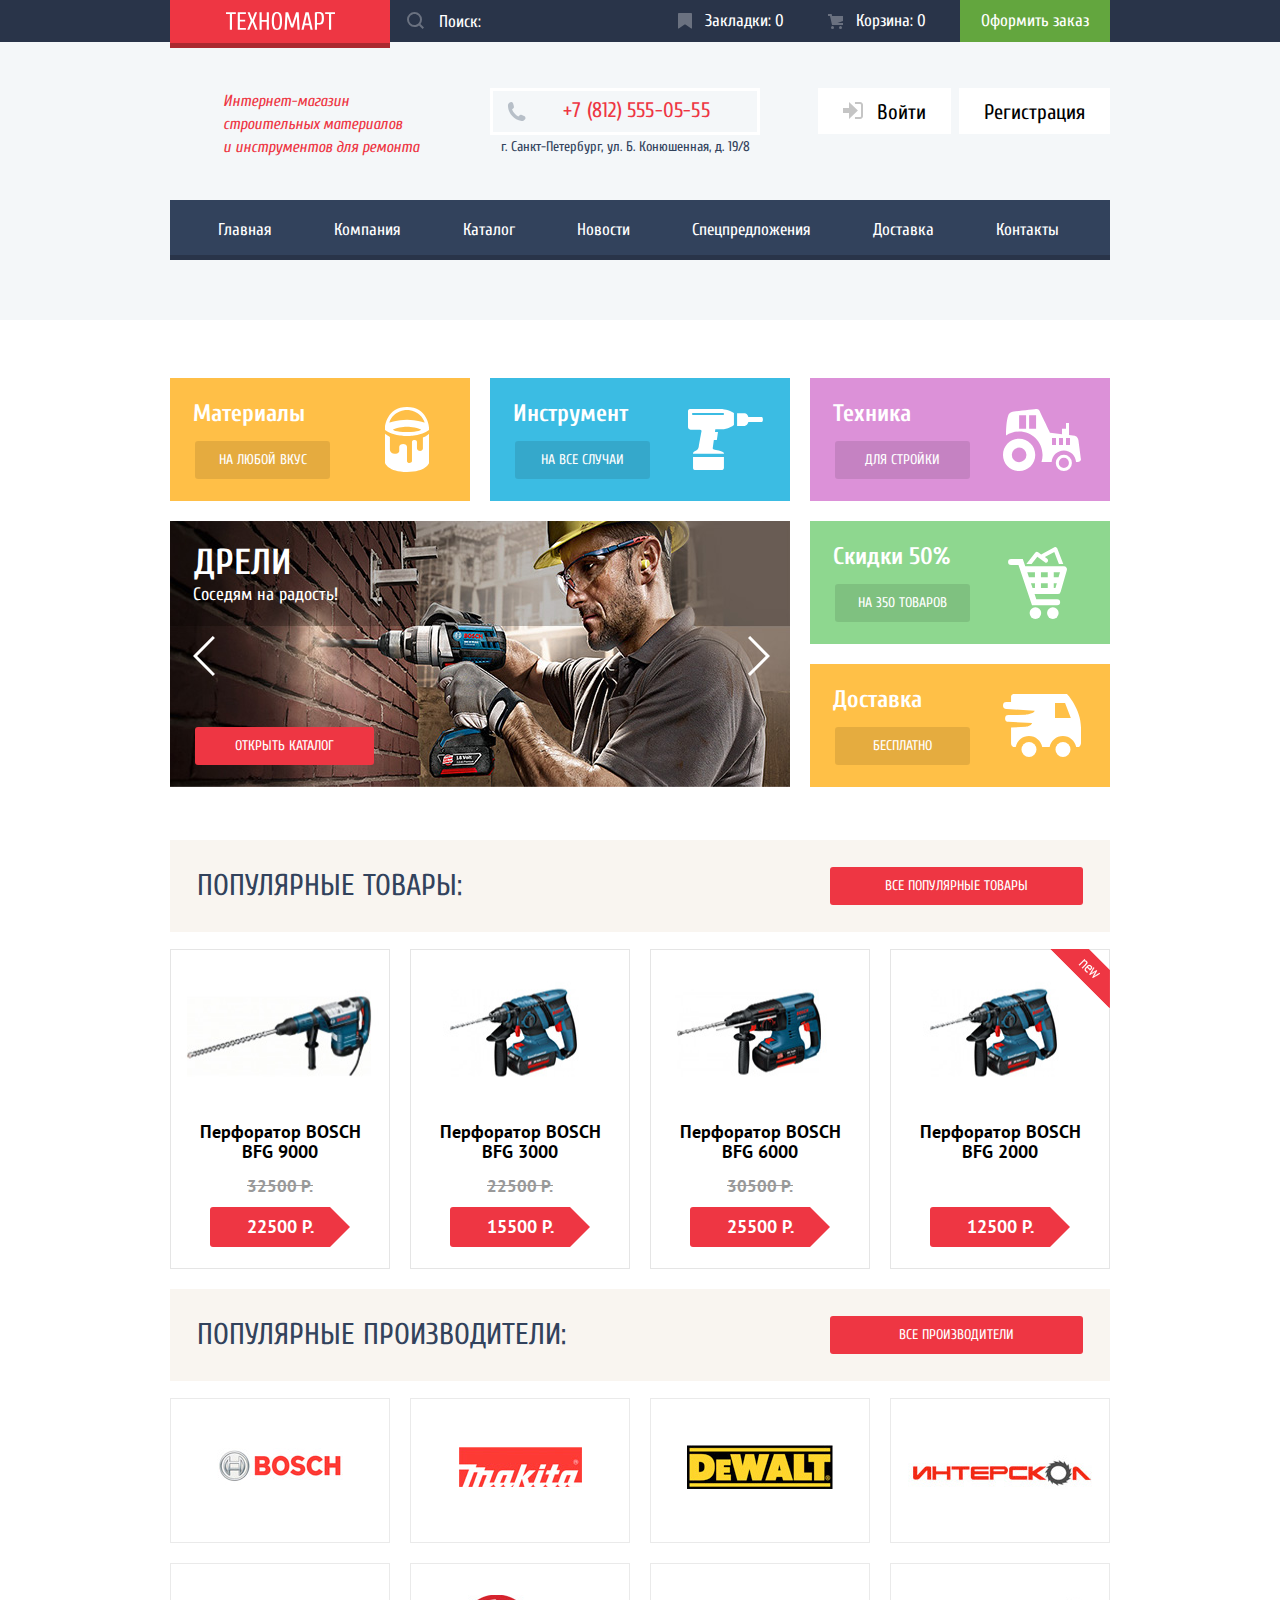
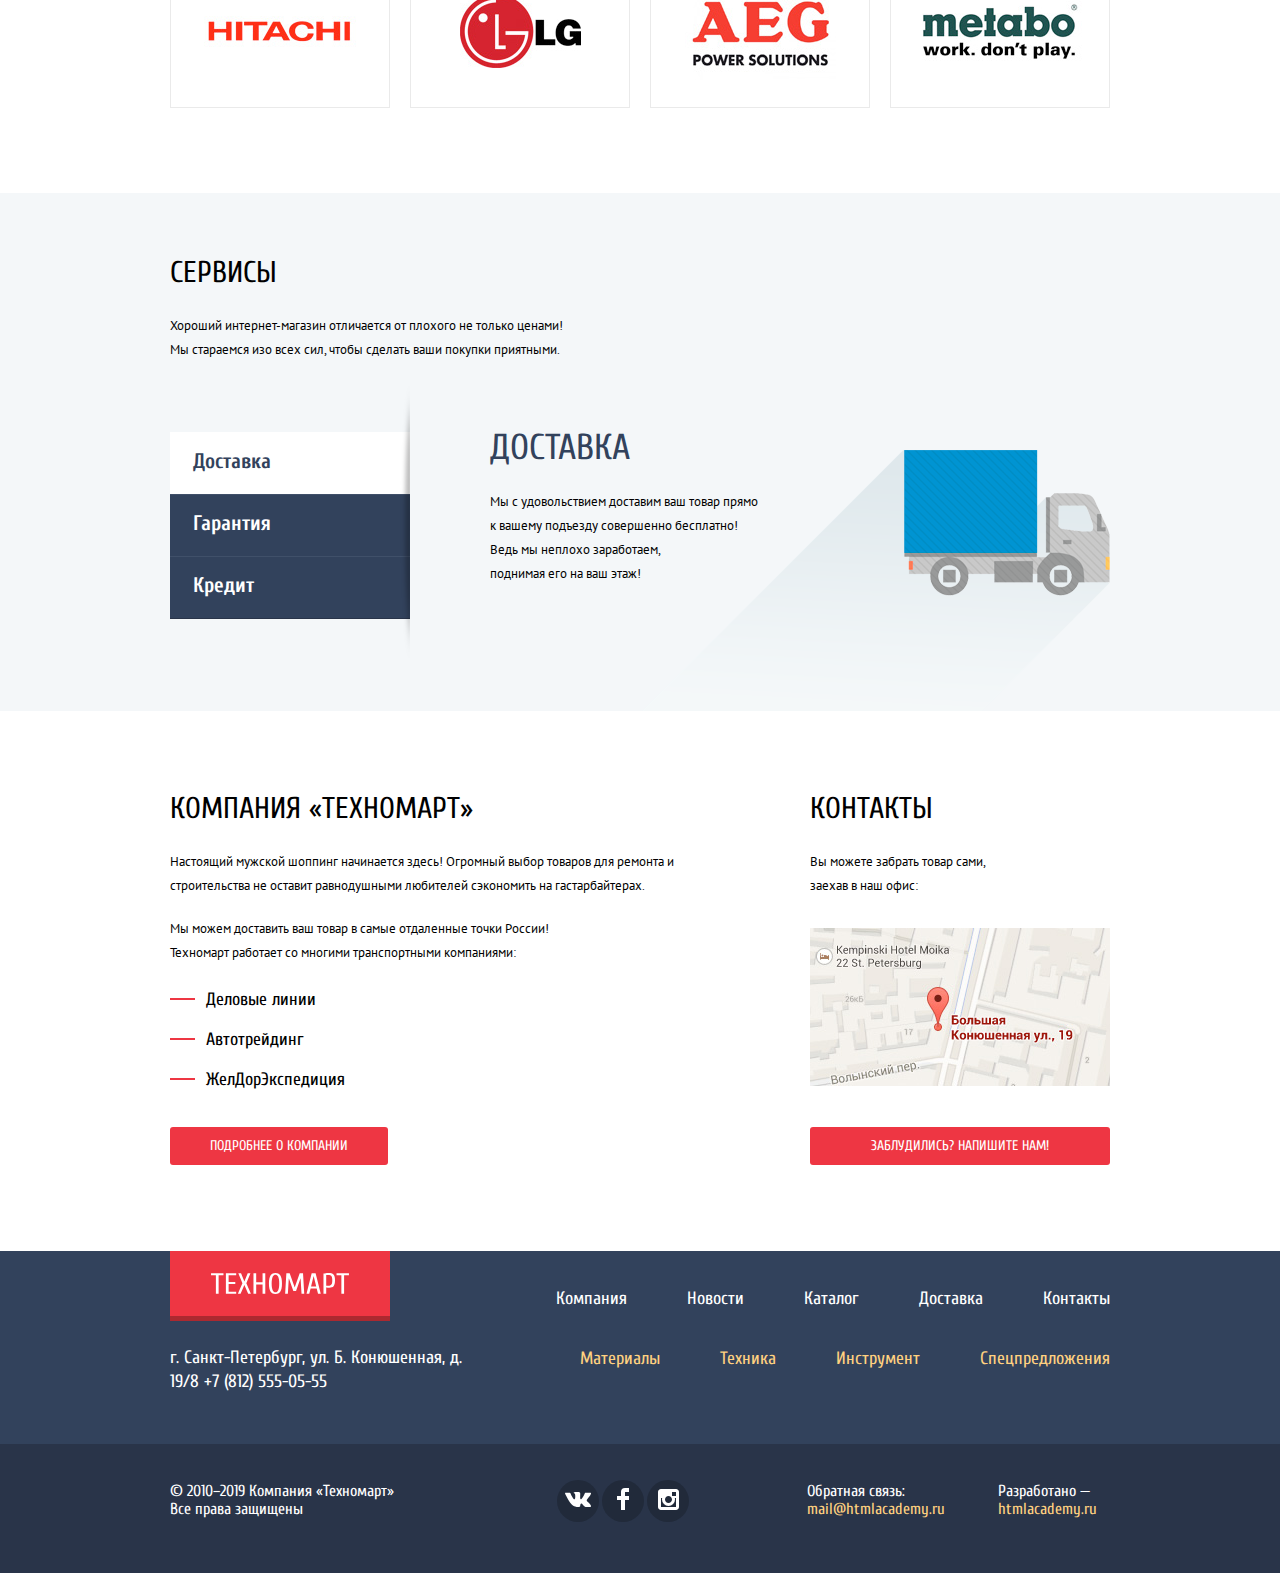
==== commit a5f472e2: "сверстаны поп-апы, "слайдер" и "фильтр цены"" ====
--- a/index.html
+++ b/index.html
@@ -10,6 +10,7 @@
     href="https://fonts.googleapis.com/css?family=Cuprum:400,400i,700,700i%7CPT+Sans:400,400i&display=swap&subset=cyrillic"
     rel="stylesheet">
 </head>
+
 
 <body>
   <header class="main-header">
@@ -21,7 +22,7 @@
         <form class="search-form" action="#" method="post">
           <div class="search-field-wrapper">
             <input class="search-field" type="search" id="search-field" placeholder="Поиск:">
-            <label for="search-field">
+            <label class="search-field-label" for="search-field">
               <svg aria-label="Поле поиска" xmlns="http://www.w3.org/2000/svg" width="17" height="17" viewbox="0 0 17 17">
                 <path fill="#ffffff" d="M17 15.586l-3.542-3.542A7.465 7.465 0 0 0 15 7.5 7.5 7.5 0 1 0 7.5 15c1.71 0 3.282-.579 4.544-1.542L15.586 17 17 15.586zM2 7.5C2 4.467 4.467 2 7.5 2 10.532 2 13 4.467 13 7.5c0 3.032-2.468 5.5-5.5 5.5A5.506 5.506 0 0 1 2 7.5z" />
               </svg>
@@ -31,15 +32,15 @@
         </form>
         <div class="header-menu">
           <a class="header-menu-item header-menu-link" href="#">
-            <svg class="header-menu-icon" xmlns="http://www.w3.org/2000/svg" width="14" height="16" viewbox="0 0 14 16">
+            <svg xmlns="http://www.w3.org/2000/svg" width="14" height="16" viewbox="0 0 14 16">
               <path fill="#ffffff" d="M14 15c0 .55-.368.741-.818.426l-5.363-3.765c-.45-.315-1.187-.315-1.637 0L.818 15.426C.368 15.741 0 15.55 0 15V1c0-.55.45-1 1-1h12c.55 0 1 .45 1 1v14z" />
             </svg>Закладки: 0
           </a>
           <a class="header-menu-item header-menu-link" href="#">
-            <svg class="header-menu-icon" xmlns="http://www.w3.org/2000/svg" width="15" height="15" viewbox="0 0 15 15">
-              <circle fill="#ffffff" cx="4.5" cy="13.5" r="1.5" />
-              <circle fill="#ffffff" cx="12.5" cy="13.5" r="1.5" />
-              <path fill="#ffffff" d="M15 2H4.07l-.422-2H0v2h2.031l1.985 9H15V9H9.441L15 6.951z" />
+            <svg xmlns="http://www.w3.org/2000/svg" width="15" height="15" viewbox="0 0 15 15" fill="#ffffff">
+              <circle cx="4.5" cy="13.5" r="1.5" />
+              <circle cx="12.5" cy="13.5" r="1.5" />
+              <path d="M15 2H4.07l-.422-2H0v2h2.031l1.985 9H15V9H9.441L15 6.951z" />
             </svg>Корзина: 0
           </a>
           <a class="header-menu-item button-green" href="#">Оформить заказ</a>
@@ -58,9 +59,9 @@
         <ul class="user-navigation">
           <li>
             <a class="user-navigation-item" href="#">
-              <svg xmlns="http://www.w3.org/2000/svg" width="20" height="17" viewbox="0 0 20 17">
-                <path fill="#c5c5c5" d="M14.875 8.5L6 0v6H0v5h6v6z" />
-                <path fill="#c5c5c5" d="M16.986 15.01h-5.027V17h5.027c2.178 0 3.004-1.81 3.029-3.026V3.028C19.99 1.811 19.164 0 16.986 0h-5.027v1.99h5.027c.839 0 .992.681 1.01 1.057v10.904c-.017.376-.171 1.059-1.01 1.059z" />
+              <svg xmlns="http://www.w3.org/2000/svg" width="20" height="17" viewbox="0 0 20 17" fill="#c5c5c5">
+                <path d="M14.875 8.5L6 0v6H0v5h6v6z" />
+                <path d="M16.986 15.01h-5.027V17h5.027c2.178 0 3.004-1.81 3.029-3.026V3.028C19.99 1.811 19.164 0 16.986 0h-5.027v1.99h5.027c.839 0 .992.681 1.01 1.057v10.904c-.017.376-.171 1.059-1.01 1.059z" />
               </svg>Войти
             </a>
           </li>
@@ -82,10 +83,9 @@
   </header>
 
 
-
   <main class="container">
+
     <div class="container-wrapper">
-
       <ul class="promo">
         <li class="promo-item promo-item-material">
           <p class="promo-item-title">Материалы</p>
@@ -100,9 +100,22 @@
           <a class="promo-item-button" href="#">Для стройки</a>
         </li>
         <li class="promo-item slider-item">
-          <p class="slider-item-title">Дрели</p>
-          <span class="slider-item-text">Соседям на радость!</span>
-          <a class="button button-promo" href="#">Открыть каталог</a>
+          <button class="button-next-left" type="button">
+            <span class="visually-hidden">Назад</span>
+          </button>
+          <button class="button-next-right" type="button">
+            <span class="visually-hidden">Вперед</span>
+          </button>
+          <div class="slider-item-drill">
+            <p class="slider-item-title">Дрели</p>
+            <span class="slider-item-text">Соседям на радость!</span>
+            <a class="button button-promo" href="#">Открыть каталог</a>
+          </div>
+          <div class="slider-item-perforator">
+            <p class="slider-item-title">Перфораторы</p>
+            <span class="slider-item-text">Настоящие мужские игрушки</span>
+            <a class="button button-promo" href="#">Открыть каталог</a>
+          </div>
         </li>
         <li class="promo-item promo-item-sale">
           <p class="promo-item-title">Скидки 50%</p>
@@ -178,12 +191,12 @@
                 </li>
                 <li><a class="button-bookmark" href="#">В закладки</a></li>
               </ul>
-                <img class="catalog-image" src="img/item-2.jpg" width="218" height="170" alt="Перфоратор BOSCH BFG 6000" />
-                <h3 class="item-title">
-                    <a class="item-link" href="#">Перфоратор BOSCH BFG 6000</a>
-                </h3>
-                <p class="discount">30500 Р.</p>
-                <p class="price">25500 Р.</p>
+              <img class="catalog-image" src="img/item-2.jpg" width="218" height="170" alt="Перфоратор BOSCH BFG 6000" />
+              <h3 class="item-title">
+                <a class="item-link" href="#">Перфоратор BOSCH BFG 6000</a>
+              </h3>
+              <p class="discount">30500 Р.</p>
+              <p class="price">25500 Р.</p>
             </div>
           </li>
           <li class="catalog-item-popular">
@@ -201,16 +214,15 @@
                 </li>
                 <li><a class="button-bookmark" href="#">В закладки</a></li>
               </ul>
-                <img class="catalog-image" src="img/item-3.jpg" width="218" height="170" alt="Перфоратор BOSCH BFG 2000" />
-                <h3 class="item-title">
-                    <a class="item-link" href="#">Перфоратор BOSCH BFG 2000</a>
-                </h3>
-                <p class="discount"></p>
-                <p class="price">12500 Р.</p>
+              <img class="catalog-image" src="img/item-3.jpg" width="218" height="170" alt="Перфоратор BOSCH BFG 2000" />
+              <h3 class="item-title">
+                <a class="item-link" href="#">Перфоратор BOSCH BFG 2000</a>
+              </h3>
+              <p class="discount"></p>
+              <p class="price">12500 Р.</p>
             </div>
           </li>
         </ul>
-
         <div class="popular-wrapper">
           <h2 class="page-title">Популярные производители:</h2>
           <a class="button button-popular" href="#">Все производители</a>
@@ -268,7 +280,7 @@
         </div>
         <div class="tabs-wrapper">
           <ul class="tabs">
-            <li><a class="tabs-link" href="#">Доставка</a></li>
+            <li><a class="tabs-link tabs-link-active" href="#">Доставка</a></li>
             <li><a class="tabs-link" href="#">Гарантия</a></li>
             <li><a class="tabs-link" href="#">Кредит</a></li>
           </ul>
@@ -324,6 +336,7 @@
 
   </main>
 
+
   <footer class="main-footer">
     <div class="footer-navigation">
       <div class="footer-navigation-wrapper">
@@ -393,27 +406,31 @@
     </div>
   </footer>
 
-  <section class="modal-feedback">
+
+  <section class="modal modal-hidden">
     <h2 class="visually-hidden">Обратная связь</h2>
     <form class="feedback-form" method="post" action="https://echo.htmlacademy.ru">
-      <p>
-        <label for="username-login">Ваше имя:</label>
-        <input id="username-login" type="text" name="name" placeholder="Имя Фамилия">
-      </p>
-      <p>
-        <label for="user-email">Ваш e-mail:</label>
-        <input id="user-email" type="email" name="email" placeholder="email@example.com">
-      </p>
-      <p>
-        <label for="user-text">Текст письма:</label>
-        <textarea id="user-text" name="comment" placeholder="В свободной форме"></textarea>
-      </p>
-      <div class="button-wrap">
-        <button class="button" type="submit">Отправить</button>
+      <div class="form-data-wrapper">
+        <p class="input-item">
+          <label for="username-login">Ваше имя:</label>
+          <input id="username-login" type="text" name="name" placeholder="Имя Фамилия">
+        </p>
+        <p class="input-item">
+          <label for="user-email">Ваш e-mail:</label>
+          <input id="user-email" type="email" name="email" placeholder="email@example.com">
+        </p>
+        <p class="input-item">
+          <label for="user-text">Текст письма:</label>
+          <textarea id="user-text" name="comment" placeholder="В свободной форме"></textarea>
+        </p>
+      </div>
+      <div class="button-wrapper">
+        <button class="button button-form" type="submit">Отправить</button>
       </div>
     </form>
-    <button class="modal-close" type="button">Закрыть</button>
+    <button class="button-close" type="button">
+      <span class="visually-hidden">Закрыть</span>
+    </button>
   </section>
 </body>
-
 </html>
--- a/css/style.css
+++ b/css/style.css
@@ -23,11 +23,17 @@
 .visually-hidden {
   position: absolute;
 
-  clip: rect(0 0 0 0);
-
   width: 1px;
   height: 1px;
   margin: -1px;
+  border: 0;
+  padding: 0;
+
+  white-space: nowrap;
+
+  clip-path: inset(100%);
+  clip: rect(0 0 0 0);
+  overflow: hidden;
 }
 
 .button {
@@ -109,6 +115,8 @@
 }
 
 .search-field-wrapper {
+  position: relative;
+
   display: flex;
   flex-direction: row-reverse;
   justify-content: flex-end;
@@ -117,33 +125,45 @@
   padding: 0;
 }
 
-.search-form svg {
-  margin: 0;
-  padding: 17px 14px 15px 17px;
-
+.search-field-label {
+  position: absolute;
+  left: 17px;
+  top: 12px;
+  
   opacity: 0.3;
-}
-
-.search-form svg:hover {
-  fill: #ffffff;
-  background-color: #212a3a;
 }
 
 .search-field {
   width: 100%;
   margin: 0;
-  padding: 12px 14px 12px 0;
+  padding: 12px 15px 10px 49px;
 
   font-size: 17px;
-  line-height: 18px;
-  color: #ffffff;
+  line-height: normal;
+  color: #000000;
 
   border-style: none;
   background-color: #293449;
 }
 
-.search-field input {
+.search-field::placeholder {
   color: #ffffff;
+}
+
+.search-field:hover {
+  background-color: #212a3a;
+}
+
+.search-field:hover + .search-field-label {
+  opacity: 1;
+}
+
+.search-field:focus {
+  background-color: #ffffff;
+}
+
+.search-field:focus + .search-field-label path {
+  fill: #ee3643;
 }
 
 .header-menu {
@@ -164,28 +184,12 @@
   line-height: 18px;
 }
 
+.header-menu-item-active {
+  background-color: #ee3643;
+}
+
 .header-menu-link {
   justify-content: flex-start;
-}
-
-.header-menu svg {
-  padding-right: 13px;
-  opacity: 0.3;
-}
-
-.header-menu-link:hover path,
-.header-menu-link:focus path {
-  fill: #ffffff;
-}
-
-.header-menu svg:hover,
-.header-menu svg:focus {
-  fill: #ffffff;
-}
-
-.header-menu-link:active,
-.header-menu svg:active {
-  opacity: 0.5;
 }
 
 .header-menu-item,
@@ -195,8 +199,6 @@
 
 .header-menu-item:hover, 
 .header-menu-item:focus, 
-.search-field:hover, 
-.search-field:focus,
 .site-navigation-item:hover, 
 .site-navigation-item:focus {
   background-color: #212a3a;
@@ -206,6 +208,21 @@
 .site-navigation-item:active {
   color: rgba(255, 255, 255, 0.6);
   background-color: #161d29;
+}
+
+.header-menu svg {
+  padding-right: 13px;
+  opacity: 0.3;
+}
+
+.header-menu-item:hover svg,
+.header-menu-item:focus svg {
+  opacity: 1;
+}
+
+.header-menu-link:active svg,
+.header-menu svg:active svg {
+  opacity: 0.5;
 }
 
 .button-green {
@@ -320,9 +337,18 @@
   background-color: #ffffff;
 }
 
+.user-navigation-item:hover path, 
+.user-navigation-item:focus path {
+  fill: #32425c;
+}
+
 .user-navigation-item:active {
   color: rgba(0, 0, 0, 0.3);
   background-color: #ffffff;
+}
+
+.user-navigation-item:active path {
+  fill: #c5c5c5;
 }
 
 .user-navigation-item svg {
@@ -398,6 +424,15 @@
 .login-link-item:active {
   color: rgba(0, 0, 0, 0.3);
   background-color: #ffffff;
+}
+
+.login-link-item:hover path, 
+.login-link-item:focus path {
+  fill: #32425c;
+}
+
+.login-link-item:active path {
+  fill: #c5c5c5;
 }
 
 .login-name {
@@ -529,6 +564,7 @@
 
 .promo-item-delivery {
   position: absolute;
+
   right: 0;
   bottom: 0;
 
@@ -550,10 +586,57 @@
 }
 
 .slider-item {
+  position: relative;
+
   width: 620px;
   height: 266px;
+}
+
+.button-next-left {
+  position: absolute;
+  top: 115px;
+  left: 23px;
+  z-index: 6;
+
+  width: 22px;
+  height: 40px;
+
+  background-image: url(/img/icon-left.svg);
+  background-repeat: no-repeat;
+  background-color: transparent;
+  border: none;
+}
+
+.button-next-right {
+  position: absolute;
+  top: 115px;
+  right: 20px;
+  z-index: 6;
+
+  width: 22px;
+  height: 40px;
+
+  background-image: url(/img/icon-right.svg);
+  background-repeat: no-repeat;
+  background-color: transparent;
+  border: none;
+}
+
+.slider-item-drill {
+  position: absolute;
+
+  width: 100%;
+  height: 100%;
 
   background-image: url(/img/slider-image.jpg);
+  background-repeat: no-repeat;
+}
+
+.slider-item-perforator {
+  width: 100%;
+  height: 100%;
+
+  background-image: url(/img/slider-image-2.jpg);
   background-repeat: no-repeat;
 }
 
@@ -767,15 +850,28 @@
 }
 
 .tabs {
+  position: relative;
+
   min-height: 183px;
-  margin: 0;
-  padding: 0 80px 0 0;
+  margin: 0 80px 0 0;
+  padding: 0;
+
+  list-style: none;
+}
+
+.tabs::after {
+  content: "";
+
+  position: absolute;
+  bottom: -43px;
+  right: 0;
+
+  width: 10px;
+  height: 279px;
 
   background-image: url(/img/shadow.png);
   background-repeat: no-repeat;
-  background-position: center;
-
-  list-style: none;
+
 }
 
 .tabs li {
@@ -795,7 +891,8 @@
   font-weight: bold;
   color: #ffffff;
   background-color: #32425c;
-  /* box-shadow: 0px 1px 0 0 #293449, inset 0px 1px 0 0 #405069; */
+
+  box-shadow: 0px 1px 0 0 #293449, inset 0px 1px 0 0 #405069;
 }
 
 .tabs-link:nth-child(3n) {
@@ -807,9 +904,10 @@
   background-color: #293449;
 }
 
-.tabs-link:active {
+.tabs-link-active {
   color: #32425c;
   background-color: #ffffff;
+  box-shadow: none;
 }
 
 .tab-description {
@@ -1059,94 +1157,100 @@
   background-color: #f7f3ec;
 }
 
-.pricefilter {
-  display: flex;
-  flex-direction: column;
-  padding: 0;
-  margin: 0 0 17px 0;
-
-  border-bottom: solid 1px #e5e5e5;
-}
-
-.pricefilter label {
-  margin-bottom: 13px;
-
-  font-size: 17px;
+.range-filter {
+  width: 220px;
+  margin: 0 0 27px 0;
+}
+
+.filter-item legend {
+  font-size: 18px;
+  line-height: 24px;
+  text-transform: uppercase;
   font-weight: 700;
-  line-height: 30px;
-}
-
-.pricecount-wrapper {
-  display: flex;
-  width: 220px;
-  min-height: 80px;
-  margin: 0 0 10px 0;
-  padding: 0 20px;
-  box-sizing: border-box;
-
+}
+
+.range-controls {
+  position: relative;
+  
+  height: 41px;
+  margin-bottom: 10px;
+  padding-top: 39px;
+  padding-right: 20px;
+  padding-left: 20px;
+  
   background-color: #f7f3ec;
-}
-
-input[type=range] {
-  -webkit-appearance: none;
-  width: 100%;
-  background: transparent; 
-  border-color: transparent;
-  color: transparent;
-}
-
-input[type=range]:focus {
-  outline: none;
-}
-
-input[type=range]::-webkit-slider-thumb {
-  -webkit-appearance: none;
-  width: 22px;
-  height: 24px;
-
+  border-radius: 3px;
+}
+
+.range-controls .scale {
+  height: 2px;
+  background: #d7dcde;
+}
+
+.range-controls .bar {
+  width: 70%;
+  height: 2px;
+
+  background: #00ca74;
+}
+
+.range-controls .toggle {
+  position: absolute;
+  top: 31px;
+  left: 0;
+  
+  width: 4px;
+  height: 4px;
+  padding: 0;
+
+  border: 8px solid #ffffff;
+  background-color: #ababab;
+  box-shadow: 0 2px 1px 0 #cfcfcf;
+  border-radius: 50%;
   cursor: pointer;
-
-  background-image: url(/img/filter-button.svg);
-  background-repeat: no-repeat;
-  background-position: 50% -10px;
-}
-
-input[type=range]::-webkit-slider-runnable-track {
-  width: 100%;
-  height: 2px;
-  cursor: pointer;
-  background: #d7dcde;
-}
-
-.output-wrapper {
-  display: flex;
-  justify-content: space-between;
-  margin-bottom: 24px;
-}
-
-.pricefilter output {
+}
+
+.range-controls .toggle-min {
+  left: 20px;
+}
+
+.range-controls .toggle-max {
+  left: 160px;
+}
+
+.price-controls {
   position: relative;
-  
-  display: flex;
-  justify-content: center;
-  align-items: center;
-  width: 95px;
-  height: 38px;
-  padding: 0;
-  margin: 0;
-
-  font-size: 17px;
-  color: #000000;
-
+  font-size: 0;
+}
+
+.price-controls label {
+  display: inline-block;
+  width: 50%;
+  
+  font-size: 16px;
+  text-transform: uppercase;
+}
+
+.price-controls input {
+  width: 75px;
+  padding: 8px 10px;
+  
+  font-family: inherit;
+  font-size: 16px;
+  text-align: center;
+  color: #283136;
+  
+  border: none;
+  border-radius: 3px;
   background-color: #f7f3ec;
 }
 
-.pricefilter output::after {
+.min-price::after {
   content: "—";
 
   position: absolute;
-  top: 9px;
-  right: -20px;
+  top: 5px;
+  left: 104px;
 
   width: 10px;
   height: 1px;
@@ -1154,13 +1258,13 @@
   color: #444444;
 }
 
-.pricefilter output:last-child::after {
-  display: none;
+.max-price {
+  text-align: right;
 }
 
 .filter-fieldset {
   padding: 0;
-  margin: 0 0 20px 0;
+  margin: 0 0 18px 0;
 
   border: none;
   border-bottom: solid 1px #e5e5e5;
@@ -1245,12 +1349,13 @@
   opacity: 1;
 }
 
-.filter-input-checkbox:disabled + label::after {
-  opacity: 0.3;
-}
-
 .filter-input-checkbox:disabled + label::before {
   background-image: url(/img/checkbox-off.svg);
+  opacity: 0.3;
+}
+
+.filter-input-checkbox:disabled + label::after {
+  background-image: url(/img/checkbox-on.svg);
   opacity: 0.3;
 }
 
@@ -1274,58 +1379,30 @@
 
   width: 25px;
   height: 25px;
-  
-}
-.filter-input-radio:hover + label::before {
-  content: "";
-
-  position: absolute;
-  bottom: 1px;
-  left: -35px;
-
-  width: 25px;
-  height: 25px;
-  
-  background-image: url(/img/radio-hover-off.svg);
-}
-
-.filter-input-radio:checked + label::before {
-  content: "";
-
-  position: absolute;
-  bottom: 1px;
-  left: -35px;
-
-  width: 25px;
-  height: 25px;
-  
-  background-image: url(/img/radio-hover-on.svg);
 }
 
 .filter-input-radio:checked + label::after {
   content: "";
-
-  position: absolute;
-  bottom: 1px;
-  left: -35px;
-
-  width: 25px;
-  height: 25px;
-  
   background-image: url(/img/radio-on.svg);
 }
 
+.filter-input-radio:hover + label::before {
+  background-image: url(/img/radio-hover-off.svg);
+  opacity: 1;
+}
+
+.filter-input-radio:hover + label::after {
+  background-image: url(/img/radio-hover-on.svg);
+  opacity: 1;
+}
+
 .filter-input-radio:disabled + label::before {
-  content: "";
-
-  position: absolute;
-  bottom: 1px;
-  left: -35px;
-
-  width: 25px;
-  height: 25px;
-  
   background-image: url(/img/radio-off.svg);
+  opacity: 0.3;
+}
+
+.filter-input-radio:disabled + label::after {
+  background-image: url(/img/radio-on.svg);
   opacity: 0.3;
 }
 
@@ -1470,7 +1547,7 @@
   
   text-indent: -1000px;
   overflow: hidden;
-  z-index: 20;
+  z-index: 4;
 }
 
 .flag-new {
@@ -1489,7 +1566,7 @@
   padding: 40px 0;
   
   background-color: rgba(255,255,255,0.9);
-  z-index: 10;
+  z-index: 3;
 
   list-style: none;
 }
@@ -1910,67 +1987,125 @@
 }
 
 
-/* стили для форм обратной связи - временно скрыты */
-
-/* .modal-feedback,
-.add-to-cart {
+/* стили для форм обратной связи*/
+
+.modal-hidden {
   display: none;
-} */
+}
+
+.modal {
+  position: fixed;
+  top: 20%;
+  left: 30%;
+  z-index: 5;
+
+  width: 620px;
+  padding: 0;
+  margin: 0;
+
+  background-color: #ffffff;
+  border-top: 7px solid #ee3643;
+  box-shadow: 0px 20px 40px 0 rgba(0, 0, 0, 0.75);
+}
 
 .feedback-form {
   font-family: "Cuprum", "Arial Narrow", Tahoma, sans-serif;
   font-size: 18px;
   line-height: 18px;
   color: #000000;
-  background-color: #ffffff;
-  border-top: 7px solid #ee3643;
-}
-
-.button-wrap {
-  background-color: #f1f1f1;
-}
-
-.feedback-form input[type="text"],
-.feedback-form input[type="email"],
-.feedback-form textarea {
+}
+
+.form-data-wrapper {
+  display: flex;
+  flex-wrap: wrap;
+  justify-content: space-between;
+  padding: 46px 80px 10px;
+}
+
+.input-item {
+  width: 220px;
+  margin: 0 0 22px 0;
+}
+
+.input-item label {
+  display: block;
+  margin: 0 0 8px 0;
+}
+
+.input-item input[type="text"],
+.input-item input[type="email"],
+.input-item textarea {
+  box-sizing: border-box;
+  width: 220px;
+  margin: 0;
+  padding: 11px 16px;
+
   font-family: "PT Sans", Arial, sans-serif;
   font-size: 13px;
-  line-height: 18px;
   color: #999999;
+
   background-color: #ffffff;
   border: 2px solid #d7dcde;
-}
-
-.feedback-form input:hover,
+  border-radius: 3px;
+}
+
+.input-item textarea {
+  width: 460px;
+  min-height: 114px;
+} 
+
+.input-item input:hover,
 .feedback-form textarea:hover {
   border-color: #b5b5b5;
 }
 
-.feedback-form input:focus,
-.feedback-form textarea:focus {
+.input-item input:focus,
+.input-item textarea:focus {
   border-color: #ee3643;
 }
 
-.add-to-cart {
-  background-color: #ffffff;
-  border-top: 7px solid #ee3643;
+.button-wrapper {
+  padding: 37px 80px;
+  background-color: #f4f4f4;
+}
+
+.button-form {
+  width: 100%;
 }
 
 .form-title {
+  padding: 60px 111px 60px 163px;
+  margin: 0 0 8px 0px;
+
   font-family: "Cuprum", "Arial Narrow", Tahoma, sans-serif;
   font-size: 30px;
+  font-weight: normal;
   line-height: 30px;
   text-align: center;
   color: #000000;
+
   background-image: url(/img/icon-mark.svg);
   background-repeat: no-repeat;
-}
-
-.button-close {
-  border: none;
+  background-position: 78px 44px;
+}
+
+.button-wrapper-order {
+  display: flex;
+  justify-content: space-between;
+  padding: 37px 80px;
+  background-color: #f4f4f4;
+}
+
+.button-order {
+  min-width: 220px;
 }
 
 .button-ghost {
+  display: inline-block;
+  min-width: 220px;
+  padding: 10px 40px;
+  box-sizing: border-box;
+
   font-family: "Cuprum", "Arial Narrow", Tahoma, sans-serif;
   font-size: 14px;
   line-height: 18px;
@@ -1978,6 +2113,24 @@
   color: #000000;
   vertical-align: middle;
   text-transform: uppercase;
-  background-color: #ffffff;
+
+  background-color: #ffffff;;
   border: none;
-}
+  border-radius: 3px;
+}
+
+.button-close {
+  position: absolute;
+  top: 16px;
+  right: 9px;
+  
+  width: 21px;
+  height: 21px;
+
+  border: 0;
+
+  cursor: pointer;
+
+  background-image: url(/img/form-close.svg);
+  background-repeat: no-repeat;
+}
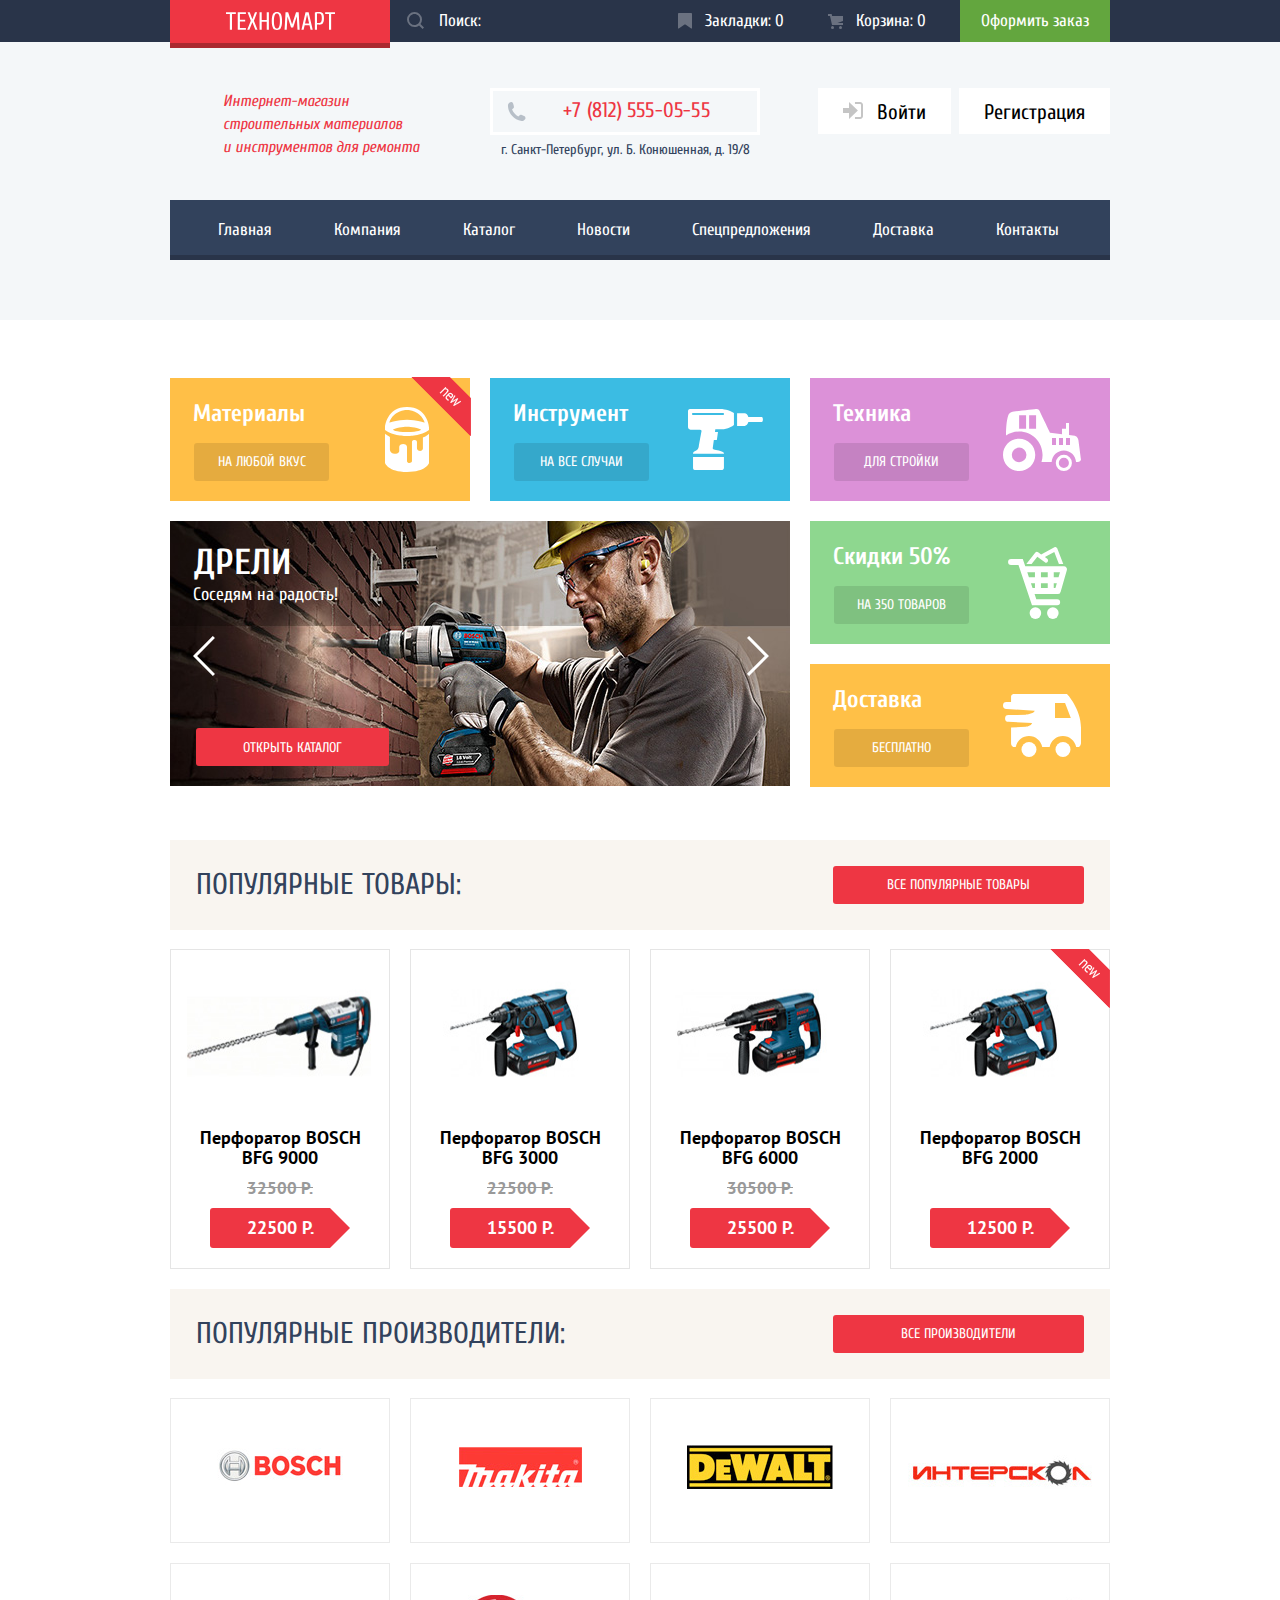
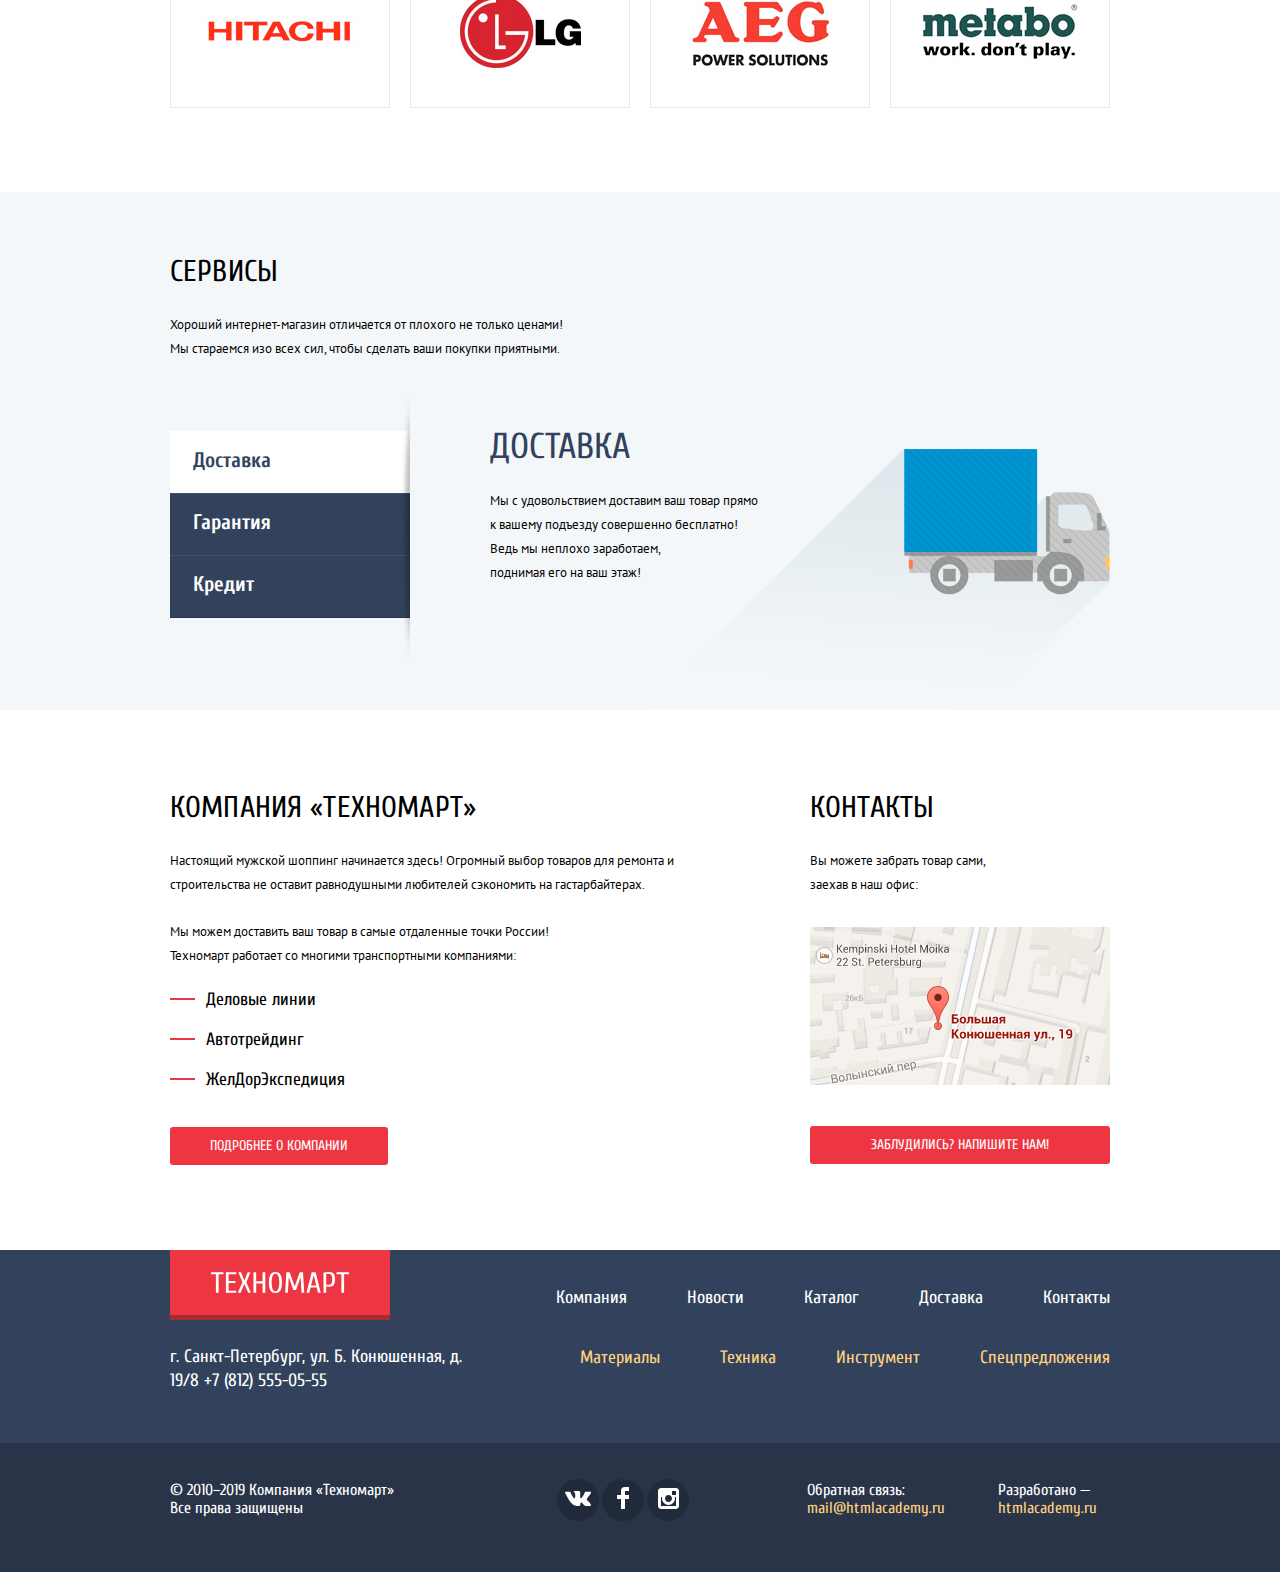
==== commit 07127508: "внесла правки" ====
--- a/index.html
+++ b/index.html
@@ -88,6 +88,7 @@
     <div class="container-wrapper">
       <ul class="promo">
         <li class="promo-item promo-item-material">
+          <div class="flag-promo flag-new">Новинка</div>
           <p class="promo-item-title">Материалы</p>
           <a class="promo-item-button" href="#">Hа любой вкус</a>
         </li>
@@ -99,23 +100,25 @@
           <p class="promo-item-title">Техника</p>
           <a class="promo-item-button" href="#">Для стройки</a>
         </li>
-        <li class="promo-item slider-item">
-          <button class="button-next-left" type="button">
+        <li class="promo-item slider">
+          <div class="slider-list">
+            <div class="slider-item slider-item-active slider-item-drill">
+              <p class="slider-item-title">Дрели</p>
+              <span class="slider-item-text">Соседям на радость!</span>
+              <a class="button button-promo" href="catalog.html">Открыть каталог</a>
+            </div>
+            <div class="slider-item slider-item-perforator">
+              <p class="slider-item-title">Перфораторы</p>
+              <span class="slider-item-text">Настоящие мужские игрушки</span>
+              <a class="button button-promo" href="catalog.html">Открыть каталог</a>
+            </div>
+          </div>
+          <button class="slider-control slider-control-left" type="button">
             <span class="visually-hidden">Назад</span>
           </button>
-          <button class="button-next-right" type="button">
+          <button class="slider-control slider-control-right" type="button">
             <span class="visually-hidden">Вперед</span>
           </button>
-          <div class="slider-item-drill">
-            <p class="slider-item-title">Дрели</p>
-            <span class="slider-item-text">Соседям на радость!</span>
-            <a class="button button-promo" href="#">Открыть каталог</a>
-          </div>
-          <div class="slider-item-perforator">
-            <p class="slider-item-title">Перфораторы</p>
-            <span class="slider-item-text">Настоящие мужские игрушки</span>
-            <a class="button button-promo" href="#">Открыть каталог</a>
-          </div>
         </li>
         <li class="promo-item promo-item-sale">
           <p class="promo-item-title">Скидки 50%</p>
@@ -285,17 +288,17 @@
             <li><a class="tabs-link" href="#">Кредит</a></li>
           </ul>
           <ul class="tab-description">
-            <li>
+            <li class="tab-description-item tab-description-item-active">
               <p class="service-title">Доставка</p>
               <p class="service-description service-description-delivery">Мы с удовольствием доставим ваш товар прямо к вашему подъезду совершенно бесплатно! Ведь мы неплохо заработаем,<br>поднимая его на ваш этаж!</p>
               <img class="image-service image-service-delivery" src="img/delivery.png" width="468" height="261" alt="Грузовик">
             </li>
-            <li>
+            <li class="tab-description-item">
               <p class="service-title">Гарантия</p>
               <p class="service-description service-description-guarantee">Если купленный у нас товар поломается или заискрит, а также в случае пожара, спровоцированного его возгоранием,  вы всегда можете быть уверены в нашей гарантии. Мы&nbsp;обменяем сгоревший товар на новый.<br>Дом уж восстановите как-нибудь сами.</p>
               <img class="image-service image-service-guarantee" src="img/guarantee.png" width="389" height="283" alt="Знак гарантии">
             </li>
-            <li>
+            <li class="tab-description-item">
               <p class="service-title">Кредит</p>
               <p class="service-description service-description-credit">Залезть в долговую яму стало проще! Кредитные консультанты придут вам на помощь.</p>
               <a class="button-credit" href="#">Отправить заявку</a>
@@ -323,12 +326,12 @@
           <h2 class="page-subtitle">Контакты</h2>
           <p class="info-description text-office">Вы можете забрать товар сами, заехав в наш офис:</p>
           <div class="map">
-            <a href="#" aria-label="Посмотреть местоположение компании на Google Maps">
+            <a href="https://www.google.ru/maps" aria-label="Посмотреть местоположение компании на Google Maps">
               <img src="img/map.jpg" width="300" height="158" alt="Офис компании Техномарт: г. Санкт-Петербург, ул. Б. Конюшенная, д. 19/8">
             </a>
           </div>
           <p>
-            <a class="button button-office" href="#">Заблудились? Напишите нам!</a>
+            <a class="button button-office" href="writeus.html">Заблудились? Напишите нам!</a>
           </p>
         </section>
       </div>
--- a/css/style.css
+++ b/css/style.css
@@ -1,4 +1,5 @@
 body {
+  min-width: 960px;
   margin: 0;
   padding: 0;
 
@@ -139,7 +140,7 @@
   padding: 12px 15px 10px 49px;
 
   font-size: 17px;
-  line-height: normal;
+  line-height: 18px;
   color: #000000;
 
   border-style: none;
@@ -284,17 +285,17 @@
   display: flex;
   justify-content: center;
   width: 270px;
-  margin: 0;
+  margin: 0 0 3px 0;
   padding: 9px 30px 11px 53px;
   box-sizing: border-box;
 
   font-size: 21px;
-  line-height: 1;
+  line-height: 21px;
   letter-spacing: 0.2px;
   color: #ee3643;
   border: solid 3px #ffffff;
 
-  background-image: url(/img/icon-phone.svg);
+  background-image: url(../img/icon-phone.svg);
   background-repeat: no-repeat;
   background-size: 19px;
   background-position: 14px 50%;
@@ -411,7 +412,7 @@
   padding: 13px 10px 14px 13px;
 
   font-size: 21px;
-  line-height: 1;
+  line-height: 21px;
   color: #000000;
 }
 
@@ -474,7 +475,6 @@
   display: none;
 }
 
-
 .login-navigation-link {
   font-size: 16px;
   line-height: 18px;
@@ -500,7 +500,7 @@
 
 .container-wrapper {
   width: 940px;
-  margin: 0 auto 65px;
+  margin: 0 auto 64px;
   padding: 0 10px;
 }
 
@@ -532,14 +532,14 @@
 
 .promo-item-material {
   background-color: #ffbf47;
-  background-image: url(/img/icon-1.svg);
+  background-image: url(../img/icon-1.svg);
   background-repeat: no-repeat;
   background-position: 84% 50%;
 }
 
 .promo-item-tools {
   background-color: #3bbce3;
-  background-image: url(/img/icon-2.svg);
+  background-image: url(../img/icon-2.svg);
   background-repeat: no-repeat;
   background-position: 88% 50%;
 }
@@ -548,7 +548,7 @@
   margin-right: 0;
 
   background-color: #dc91d8;
-  background-image: url(/img/icon-3.svg);
+  background-image: url(../img/icon-3.svg);
   background-repeat: no-repeat;
   background-position: 87% 50%;
 }
@@ -557,7 +557,7 @@
   margin-right: 0;
 
   background-color: #8ed78f;
-  background-image: url(/img/icon-4.svg);
+  background-image: url(../img/icon-4.svg);
   background-repeat: no-repeat;
   background-position: 82% 50%;
 }
@@ -571,13 +571,13 @@
   margin-right: 0;
 
   background-color: #ffc047;
-  background-image: url(/img/icon-5.svg);
+  background-image: url(../img/icon-5.svg);
   background-repeat: no-repeat;
   background-position: 87% 50%;
 }
 
 .promo-item-title {
-  margin: 0 0 15px 0;
+  margin: 0 0 17px 0;
   padding: 24px 0 0 23px;
 
   font-size: 24px;
@@ -585,59 +585,58 @@
   text-transform: none;
 }
 
-.slider-item {
-  position: relative;
-
-  width: 620px;
-  height: 266px;
-}
-
-.button-next-left {
+.slider-control {
   position: absolute;
-  top: 115px;
-  left: 23px;
   z-index: 6;
 
   width: 22px;
   height: 40px;
 
-  background-image: url(/img/icon-left.svg);
   background-repeat: no-repeat;
   background-color: transparent;
   border: none;
 }
 
-.button-next-right {
-  position: absolute;
+.slider-control-left {
   top: 115px;
-  right: 20px;
-  z-index: 6;
-
-  width: 22px;
-  height: 40px;
-
-  background-image: url(/img/icon-right.svg);
-  background-repeat: no-repeat;
-  background-color: transparent;
-  border: none;
-}
-
-.slider-item-drill {
-  position: absolute;
+  left: 23px;
+
+  background-image: url(../img/icon-left.svg);
+}
+
+.slider-control-right {
+  top: 115px;
+  right: 21px;
+
+  background-image: url(../img/icon-right.svg);
+}
+
+.slider {
+  position: relative;
+
+  width: 620px;
+  height: 266px;
+}
+
+.slider-item {
+  display: none;
 
   width: 100%;
   height: 100%;
 
-  background-image: url(/img/slider-image.jpg);
   background-repeat: no-repeat;
 }
 
+.slider-item-active {
+  display: block;
+}
+
+.slider-item-drill {
+  background-image: url(../img/slider-image.jpg);
+}
+
 .slider-item-perforator {
-  width: 100%;
-  height: 100%;
-
-  background-image: url(/img/slider-image-2.jpg);
-  background-repeat: no-repeat;
+  background-image: url(../img/slider-image-2.jpg);
 }
 
 .slider-item-title {
@@ -658,7 +657,8 @@
 }
 
 .button-promo {
-  margin: 120px 400px 20px 25px;
+  padding: 11px 47px 9px;
+  margin: 121px 400px 20px 26px;
 }
 
 .promo-item-button {
@@ -667,7 +667,7 @@
   align-items: center;
   width: 135px;
   height: 38px;
-  margin: 0 0 0 25px;
+  margin: 0 0 0 24px;
 
   font-size: 14px;
   font-weight: normal;
@@ -690,14 +690,14 @@
 .popular-wrapper {
   display: flex;
   align-items: center;
-  margin: 0 0 17px 0;
-  padding: 27px;
+  margin: 0 0 19px 0;
+  padding: 26px;
 
   background-color: #f9f5f0;
 }
 
 .button-popular {
-  min-width: 253px;
+  min-width: 251px;
   margin-left: auto;
 }
 
@@ -726,6 +726,7 @@
 
 .catalog-item-popular {
   position: relative;
+
   display: inline-block;
   width: 218px;
   min-height: 318px;
@@ -735,6 +736,7 @@
   line-height: 20px;
   font-weight: bold;
   text-align: center;
+  vertical-align: middle;
 
   border: 1px solid #e5e5e5;
 }
@@ -863,13 +865,13 @@
   content: "";
 
   position: absolute;
-  bottom: -43px;
+  top: -43px;
   right: 0;
 
   width: 10px;
   height: 279px;
 
-  background-image: url(/img/shadow.png);
+  background-image: url(../img/shadow.png);
   background-repeat: no-repeat;
 
 }
@@ -916,12 +918,12 @@
   list-style: none;
 }
 
-.tab-description li:nth-child(2) {
+.tab-description-item {
   display: none;
 }
 
-.tab-description li:nth-child(3) {
-  display: none;
+.tab-description-item-active {
+  display: block;
 }
 
 .service-title {
@@ -1000,7 +1002,7 @@
 }
 
 .info-description {
-  margin-bottom: 19px;
+  margin-bottom: 23px;
 
   font-size: 13px;
   line-height: 24px;
@@ -1008,7 +1010,7 @@
 
 .text-contractors {
   width: 386px;
-  margin-bottom: 25px;
+  margin: 0 0 22px 0;
 }
 
 .contractors {
@@ -1098,7 +1100,7 @@
   width: 8px;
   height: 12px;
 
-  background-image: url(/img/icon-right-small.svg);
+  background-image: url(../img/icon-right-small.svg);
   background-repeat: no-repeat;
 }
 
@@ -1129,6 +1131,7 @@
   font-family: "Cuprum", "Arial Narrow", Tahoma, sans-serif;
   font-size: 30px;
   font-weight: normal;
+  letter-spacing: 0.15px;
   text-transform: uppercase;
   line-height: 30px;
   color: #000000;
@@ -1229,6 +1232,7 @@
   
   font-size: 16px;
   text-transform: uppercase;
+  vertical-align: middle;
 }
 
 .price-controls input {
@@ -1271,7 +1275,7 @@
 }
 
 .power-filter-fieldset {
-  margin-bottom: 55px;
+  margin-bottom: 57px;
   border: none;
 }
 
@@ -1322,7 +1326,7 @@
   width: 23px;
   height: 23px;
   
-  background-image: url(/img/checkbox-off.svg);
+  background-image: url(../img/checkbox-off.svg);
 }
 
 .filter-input-checkbox + label::after {
@@ -1336,26 +1340,26 @@
 
 .filter-input-checkbox:checked + label::after {
   content: "";
-  background-image: url(/img/checkbox-on.svg);
+  background-image: url(../img/checkbox-on.svg);
 }
 
 .filter-input-checkbox:hover + label::before {
-  background-image: url(/img/checkbox-hover-off.svg);
+  background-image: url(../img/checkbox-hover-off.svg);
   opacity: 1;
 }
 
 .filter-input-checkbox:hover + label::after {
-  background-image: url(/img/checkbox-hover-on.svg);
+  background-image: url(../img/checkbox-hover-on.svg);
   opacity: 1;
 }
 
 .filter-input-checkbox:disabled + label::before {
-  background-image: url(/img/checkbox-off.svg);
+  background-image: url(../img/checkbox-off.svg);
   opacity: 0.3;
 }
 
 .filter-input-checkbox:disabled + label::after {
-  background-image: url(/img/checkbox-on.svg);
+  background-image: url(../img/checkbox-on.svg);
   opacity: 0.3;
 }
 
@@ -1369,7 +1373,7 @@
   width: 25px;
   height: 25px;
   
-  background-image: url(/img/radio-off.svg);
+  background-image: url(../img/radio-off.svg);
 }
 
 .filter-input-radio + label::after {
@@ -1383,26 +1387,26 @@
 
 .filter-input-radio:checked + label::after {
   content: "";
-  background-image: url(/img/radio-on.svg);
+  background-image: url(../img/radio-on.svg);
 }
 
 .filter-input-radio:hover + label::before {
-  background-image: url(/img/radio-hover-off.svg);
+  background-image: url(../img/radio-hover-off.svg);
   opacity: 1;
 }
 
 .filter-input-radio:hover + label::after {
-  background-image: url(/img/radio-hover-on.svg);
+  background-image: url(../img/radio-hover-on.svg);
   opacity: 1;
 }
 
 .filter-input-radio:disabled + label::before {
-  background-image: url(/img/radio-off.svg);
+  background-image: url(../img/radio-off.svg);
   opacity: 0.3;
 }
 
 .filter-input-radio:disabled + label::after {
-  background-image: url(/img/radio-on.svg);
+  background-image: url(../img/radio-on.svg);
   opacity: 0.3;
 }
 
@@ -1507,7 +1511,7 @@
   display: flex;
   flex-wrap: wrap;
   width: 700px;
-  margin: 0 0 24px auto;
+  margin: 0 0 30px auto;
   padding: 0;
 
   font-size: 0;
@@ -1525,6 +1529,7 @@
   line-height: 20px;
   font-weight: bold;
   text-align: center;
+  vertical-align: middle;
   
   border: 1px solid #e5e5e5;
 }
@@ -1551,9 +1556,22 @@
 }
 
 .flag-new {
-  background-image: url(/img/new-flag.png);
+  background-image: url(../img/new-flag.png);
   background-repeat: no-repeat;
   background-position: 0 0;
+}
+
+.flag-promo {
+  position: absolute;
+  top: -1px;
+  left: 241px;
+  
+  width: 60px;
+  height: 60px;
+  
+  text-indent: -1000px;
+  overflow: hidden;
+  z-index: 4;
 }
 
 .item-tools {
@@ -1563,7 +1581,7 @@
   
   width: 218px;
   height: 88px;
-  padding: 40px 0;
+  padding: 42px 0;
   
   background-color: rgba(255,255,255,0.9);
   z-index: 3;
@@ -1663,7 +1681,7 @@
 .item-title {
   min-height: 40px;
   margin: 0;
-  padding: 0 25px;
+  padding: 6px 25px 0;
 
   font-size: 18px;
   line-height: 20px;
@@ -1676,11 +1694,9 @@
 
 .discount {
   min-height: 20px;
-  margin-top: 15px;
-  margin-bottom: 10px;
+  margin: 10px 0;
 
   font-size: 17px;
-  line-height: 18px;
   text-decoration: line-through;
   color: #999999;
 }
@@ -1688,9 +1704,9 @@
 .catalog-item .price {
   position: relative;
   width: 80px;
-  margin: 10px auto;
-  margin-bottom: 20px;
-  padding: 10px 30px;
+  margin: 9px 43px;
+  margin-bottom: 19px;
+  padding: 9px 30px;
   
   color: white;
   background: #ee3643;
@@ -1707,7 +1723,7 @@
   width: 0;
   height: 0;
   
-  border: 20px solid white;
+  border: 19px solid white;
   border-left-color: #ee3643;
 }
 
@@ -1730,10 +1746,10 @@
 
 .pagination-item-link {
   display: block;
-  padding: 13px 15px;
+  padding: 10px 15px;
 
   font-size: 13px;
-  line-height: 1;
+  line-height: 18px;
   color: #000000;
 
   background-color: #ffffff;
@@ -1768,7 +1784,7 @@
 
 .button-next {
   margin: 0;
-  padding: 10px 39px;
+  padding: 9px 39px;
   
   font-size: 13px;
   line-height: 18px;
@@ -1781,6 +1797,10 @@
   border: 1px solid #e5e5e5;
 }
 
+.pagination-button-next {
+  padding: 10px 29px;
+}
+
 .about-product {
   width: 100%;
   min-height: 261px;
@@ -1854,6 +1874,7 @@
 
 .footer-navigation-list {
   display: flex;
+  flex-wrap: wrap;
   align-items: center;
   justify-content: flex-end;
 
@@ -1995,9 +2016,11 @@
 
 .modal {
   position: fixed;
-  top: 20%;
-  left: 30%;
+  top: 50%;
+  left: 50%;
   z-index: 5;
+
+  transform: translate(-50%, -50%);
 
   width: 620px;
   padding: 0;
@@ -2065,7 +2088,10 @@
 }
 
 .button-wrapper {
+  display: flex;
+  justify-content: space-between;
   padding: 37px 80px;
+
   background-color: #f4f4f4;
 }
 
@@ -2084,7 +2110,7 @@
   text-align: center;
   color: #000000;
 
-  background-image: url(/img/icon-mark.svg);
+  background-image: url(../img/icon-mark.svg);
   background-repeat: no-repeat;
   background-position: 78px 44px;
 }
@@ -2131,6 +2157,6 @@
 
   cursor: pointer;
 
-  background-image: url(/img/form-close.svg);
+  background-image: url(../img/form-close.svg);
   background-repeat: no-repeat;
 }
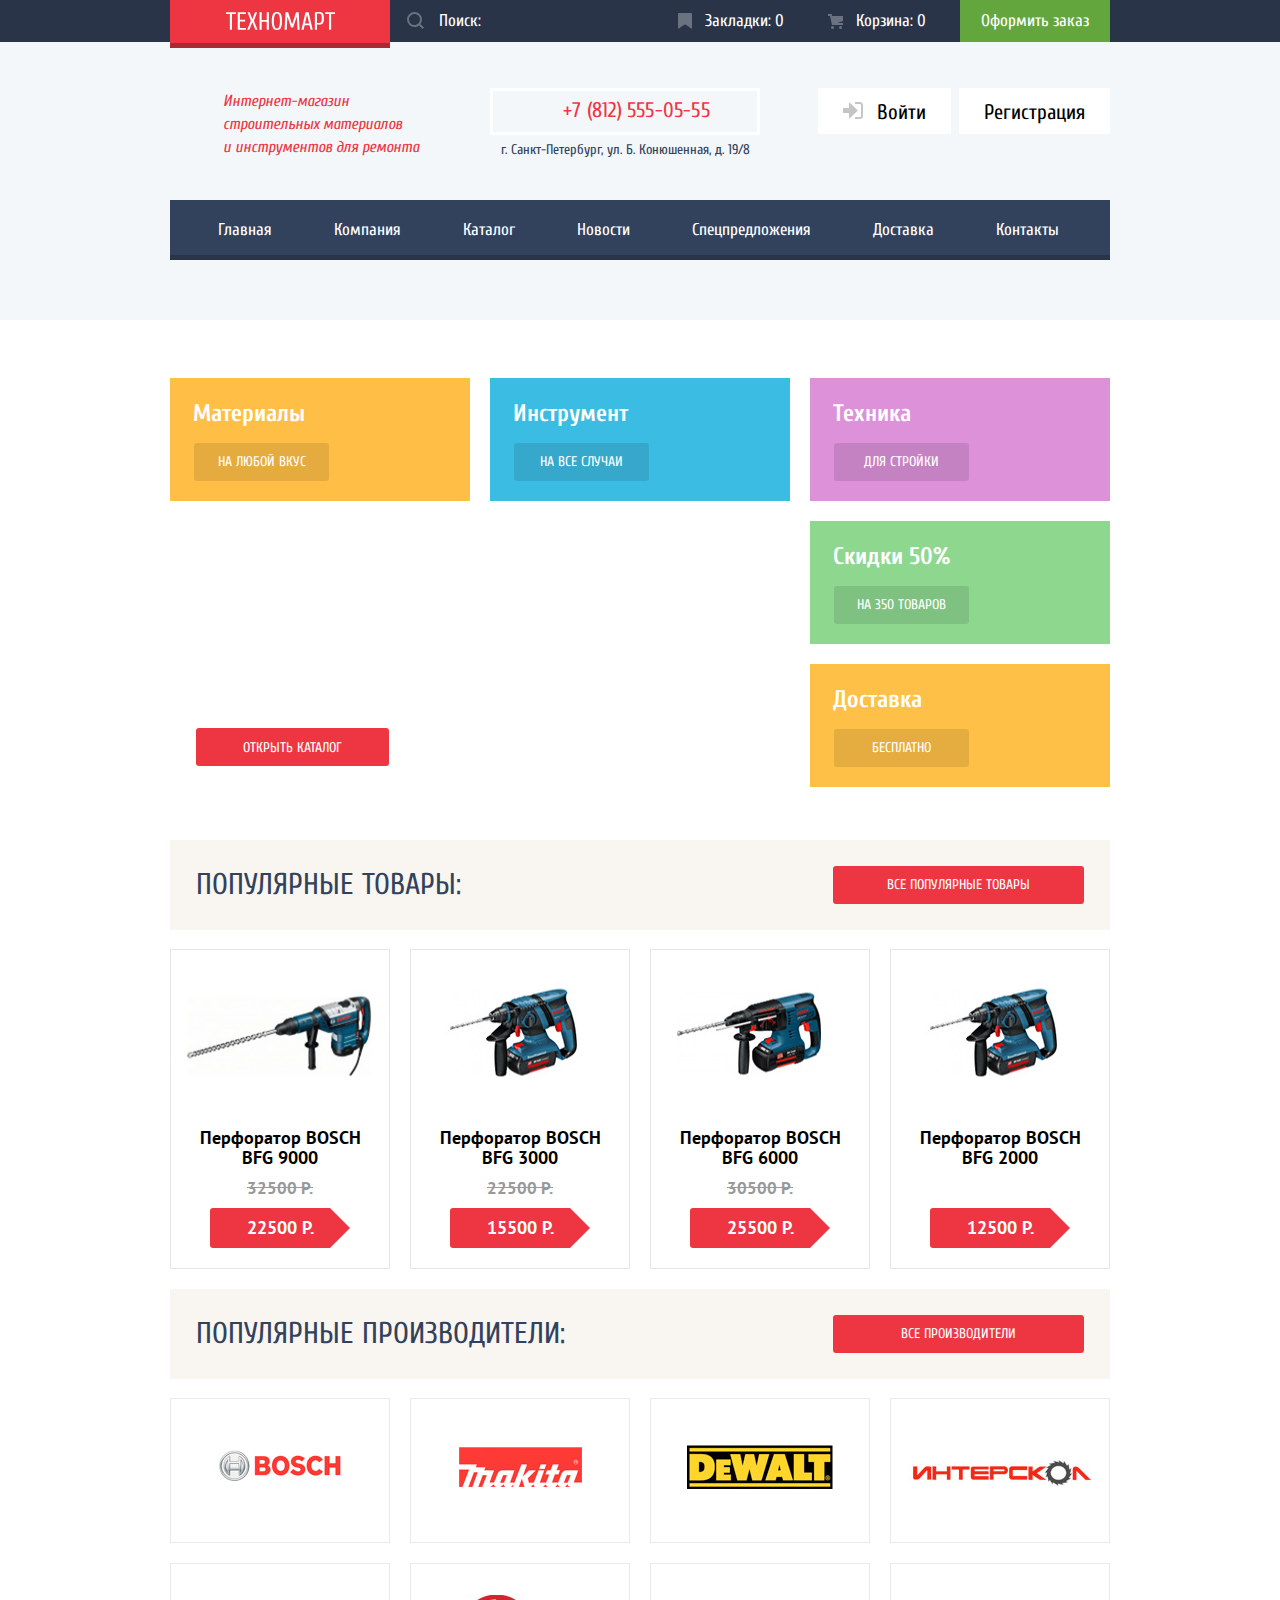
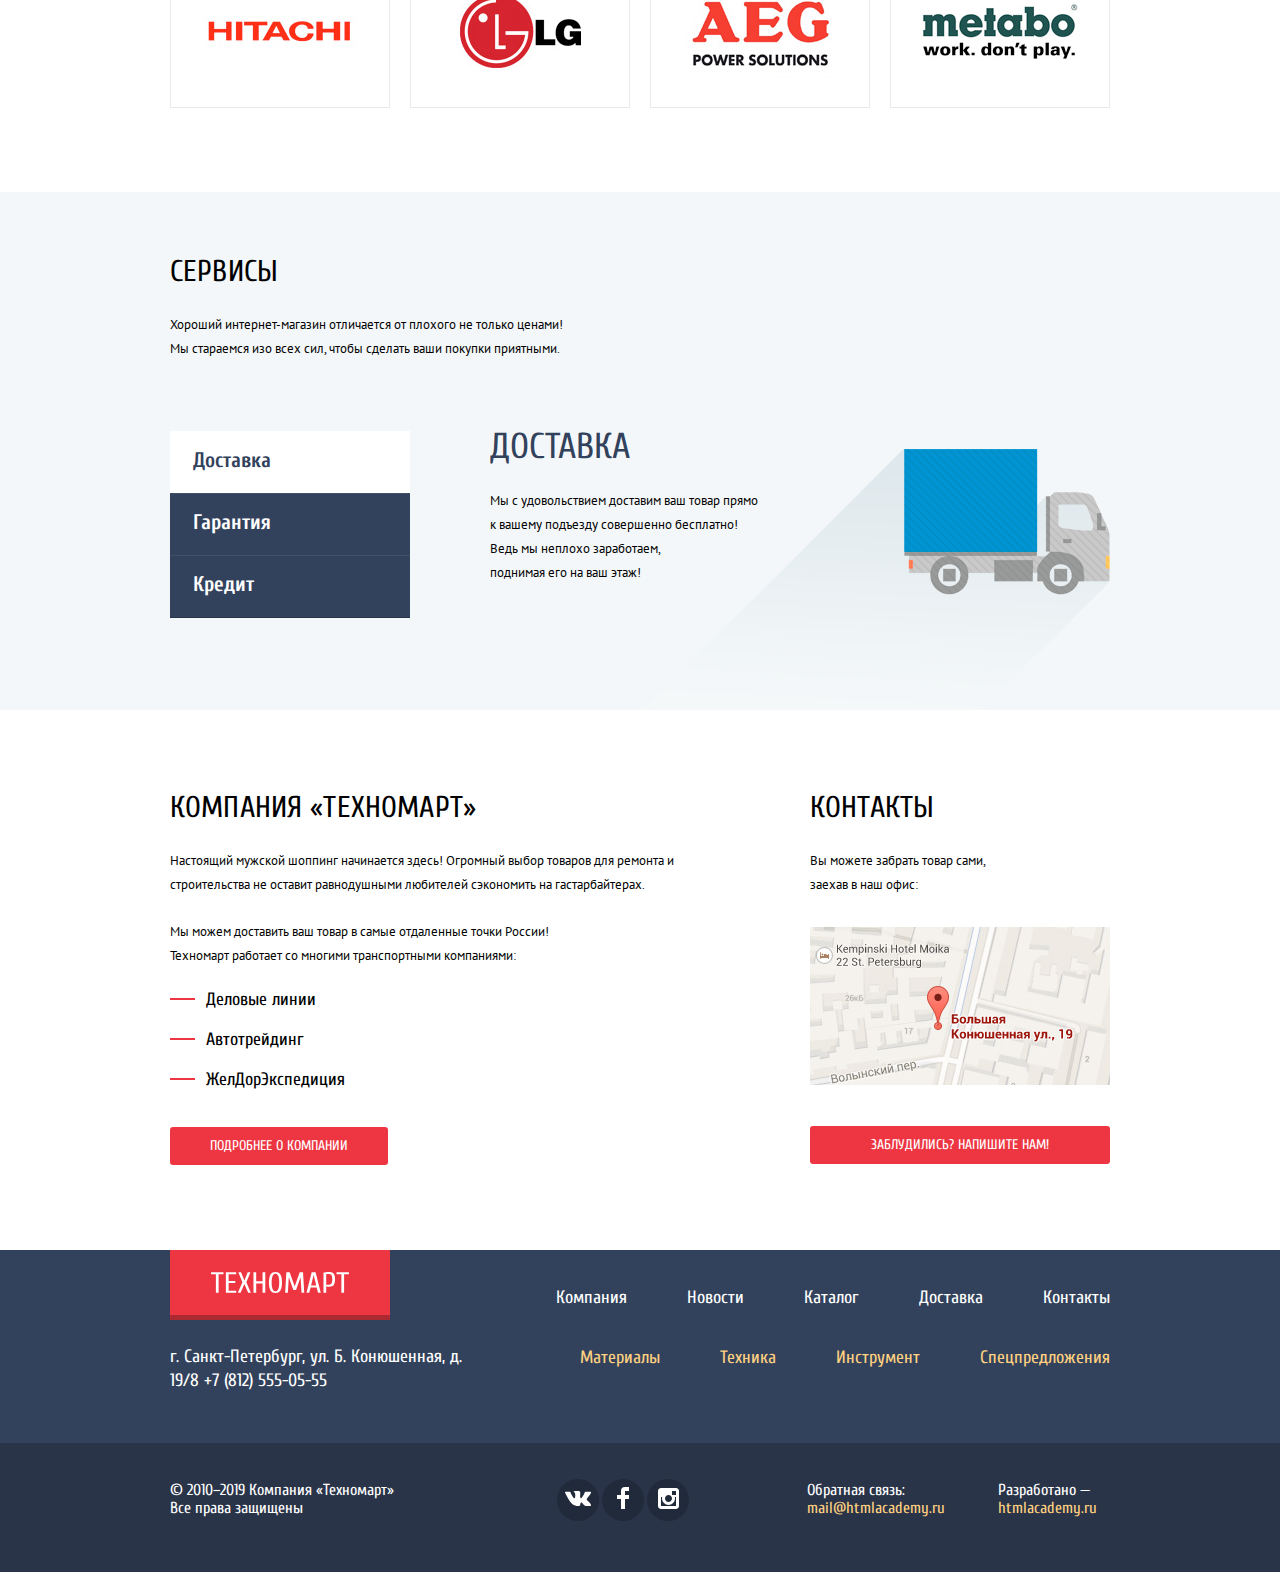
==== commit 46987f5b: "сделан автопрефикс и минификация style.css" ====
--- a/index.html
+++ b/index.html
@@ -5,7 +5,7 @@
   <meta charset="utf-8">
   <title>Техномарт</title>
   <link rel="stylesheet" href="css/normalize.css" />
-  <link rel="stylesheet" href="css/style.css">
+  <link rel="stylesheet" href="css/style-min.css">
   <link
     href="https://fonts.googleapis.com/css?family=Cuprum:400,400i,700,700i%7CPT+Sans:400,400i&display=swap&subset=cyrillic"
     rel="stylesheet">
@@ -436,4 +436,7 @@
     </button>
   </section>
 </body>
+
+<script src="js/script.js"></script>
+
 </html>
--- a/css/style-min.css
+++ b/css/style-min.css
@@ -0,0 +1 @@
+body{min-width:960px;margin:0;padding:0;font-family:"PT Sans",Arial,sans-serif;font-size:13px;line-height:24px;font-weight:400;color:#000;background-color:#fff}a{text-decoration:none}img{max-width:100%;height:auto}.visually-hidden{position:absolute;width:1px;height:1px;margin:-1px;border:0;padding:0;white-space:nowrap;-webkit-clip-path:inset(100%);clip-path:inset(100%);clip:rect(0 0 0 0);overflow:hidden}.button{display:inline-block;padding:10px 40px;box-sizing:border-box;font-family:Cuprum,"Arial Narrow",Tahoma,sans-serif;font-size:14px;line-height:18px;text-align:center;color:#fff;vertical-align:middle;text-transform:uppercase;background-color:#ee3643;border:none;border-radius:3px}.button:focus,.button:hover{background-color:#ca2c37}.button:active{background-color:#ba2732}.main-header{margin-bottom:18px;min-height:320px;font-family:Cuprum,"Arial Narrow",Tahoma,sans-serif;background-color:#f4f7f9}.header-info{width:100%;background-color:#293449}.header-info-wrapper{display:-webkit-box;display:flex;-webkit-box-align:center;align-items:center;width:940px;height:42px;margin:0 auto}.header-logo-link{position:relative;display:-webkit-box;display:flex;-webkit-box-pack:center;justify-content:center;-webkit-box-align:center;align-items:center;width:220px;height:43px;box-shadow:0 5px 0 0 #ab2930;background-color:#ee3643}.header-logo-link:focus,.header-logo-link:hover{background-color:#ca2c37}.header-logo-link:active{background-color:#ba2732}.search-form{width:270px;min-height:42px}.search-field-wrapper{position:relative;display:-webkit-box;display:flex;-webkit-box-orient:horizontal;-webkit-box-direction:reverse;flex-direction:row-reverse;-webkit-box-pack:end;justify-content:flex-end;-webkit-box-align:center;align-items:center;margin:0;padding:0}.search-field-label{position:absolute;left:17px;top:12px;opacity:.3}.search-field{width:100%;margin:0;padding:12px 15px 10px 49px;font-size:17px;line-height:18px;color:#000;border-style:none;background-color:#293449}.search-field::-webkit-input-placeholder{color:#fff}.search-field::-moz-placeholder{color:#fff}.search-field:-ms-input-placeholder{color:#fff}.search-field::-ms-input-placeholder{color:#fff}.search-field::placeholder{color:#fff}.search-field:hover{background-color:#212a3a}.search-field:hover+.search-field-label{opacity:1}.search-field:focus{background-color:#fff}.search-field:focus+.search-field-label path{fill:#ee3643}.header-menu{display:-webkit-box;display:flex}.header-menu-item{display:-webkit-box;display:flex;-webkit-box-pack:center;justify-content:center;-webkit-box-align:center;align-items:center;box-sizing:border-box;margin:0;min-width:150px;padding:12px 18px 12px 18px;font-size:17px;line-height:18px}.header-menu-item-active{background-color:#ee3643}.header-menu-link{-webkit-box-pack:start;justify-content:flex-start}.header-menu-item,.site-navigation-item{color:#fff}.header-menu-item:focus,.header-menu-item:hover,.site-navigation-item:focus,.site-navigation-item:hover{background-color:#212a3a}.header-menu-item:active,.site-navigation-item:active{color:rgba(255,255,255,.6);background-color:#161d29}.header-menu svg{padding-right:13px;opacity:.3}.header-menu-item:focus svg,.header-menu-item:hover svg{opacity:1}.header-menu svg:active svg,.header-menu-link:active svg{opacity:.5}.button-green{padding:10px 20px;font-size:17px;line-height:18px;text-align:center;color:#fff;vertical-align:middle;background-color:#63a63e;border:none}.button-green:focus,.button-green:hover{background-color:#5fbb2d}.button-green:active{color:rgba(255,255,255,.5);background-color:#518534}.shop-info{width:100%;background-color:inherit}.shop-info-wrapper{display:-webkit-box;display:flex;width:940px;min-height:158px;margin:0 auto;padding-top:46px;box-sizing:border-box}.shop-title{width:200px;min-height:60px;margin:0 67px 0 0;padding:2px 0 0 53px;font-size:16px;line-height:23px;font-style:italic;font-weight:400;text-align:left;color:#ee3643}.shop-contacts{display:-webkit-box;display:flex;-webkit-box-orient:vertical;-webkit-box-direction:normal;flex-direction:column}.shop-phone-link{display:-webkit-box;display:flex;-webkit-box-pack:center;justify-content:center;width:270px;margin:0 0 3px 0;padding:9px 30px 11px 53px;box-sizing:border-box;font-size:21px;line-height:21px;letter-spacing:.2px;color:#ee3643;border:solid 3px #fff;background-image:url(img/icon-phone.svg);background-repeat:no-repeat;background-size:19px;background-position:14px 50%}.shop-address{padding:0;margin:0;font-size:14px;line-height:24px;text-align:center;color:#32425c}.user-navigation{display:-webkit-box;display:flex;padding:0;margin:0 0 0 auto;list-style:none}.user-navigation-item{display:-webkit-box;display:flex;-webkit-box-pack:justify;justify-content:space-between;margin-left:8px;padding:14px 25px 11px;font-size:21px;line-height:21px;color:#000;background-color:#fff}.user-navigation-item:focus,.user-navigation-item:hover{color:#ee3643;background-color:#fff}.user-navigation-item:focus path,.user-navigation-item:hover path{fill:#32425c}.user-navigation-item:active{color:rgba(0,0,0,.3);background-color:#fff}.user-navigation-item:active path{fill:#c5c5c5}.user-navigation-item svg{margin-right:14px}.site-navigation{width:940px;min-height:60px;margin:0 auto;font-size:17px;line-height:17px;background-color:#32425c;box-shadow:inset 0 -5px 0 0 #293449}.site-navigation-list{display:-webkit-box;display:flex;flex-wrap:wrap;-webkit-box-align:center;align-items:center;width:100%;height:100%;margin:0;padding:0 17px 0 17px;list-style:none}.site-navigation-item{display:block;padding:21px 31px 20px}.user-info{display:-webkit-box;display:flex;-webkit-box-orient:vertical;-webkit-box-direction:normal;flex-direction:column;margin-left:51px}.login-links{display:-webkit-box;display:flex;-webkit-box-pack:justify;justify-content:space-between;-webkit-box-align:center;align-items:center;width:299px;min-height:45px;margin:0;padding:0;background-color:#fff;list-style:none}.login-link-item{display:-webkit-box;display:flex;-webkit-box-pack:justify;justify-content:space-between;padding:13px 10px 14px 13px;font-size:21px;line-height:21px;color:#000}.login-link-item:focus,.login-link-item:hover{color:#ee3643;background-color:#fff}.login-link-item:active{color:rgba(0,0,0,.3);background-color:#fff}.login-link-item:focus path,.login-link-item:hover path{fill:#32425c}.login-link-item:active path{fill:#c5c5c5}.login-name{padding-left:14px}.login-navigation{display:-webkit-box;display:flex;-webkit-box-pack:start;justify-content:flex-start;-webkit-box-align:center;align-items:center;padding:3px 0;margin:0 0 0 18px;list-style:none}.login-navigation li{position:relative;padding-right:20px;margin-right:12px}.login-navigation li::after{content:"";position:absolute;top:50%;right:0;width:5px;height:5px;border-radius:50%;background-color:#32425c;-webkit-transform:translateY(-50%);transform:translateY(-50%)}.login-navigation li:last-child::after{display:none}.login-navigation-link{font-size:16px;line-height:18px;color:#32425c;text-decoration:underline}.login-navigation-link:focus,.login-navigation-link:hover{color:#ee3643}.login-navigation-link:active{color:rgba(50,66,92,.3)}.container{margin-top:58px}.container-wrapper{width:940px;margin:0 auto 64px;padding:0 10px}.promo{position:relative;display:-webkit-box;display:flex;flex-wrap:wrap;margin:0 0 33px 0;padding:0;font-family:Cuprum,"Arial Narrow",Tahoma,sans-serif;font-size:18px;font-weight:400;list-style:none}.promo-item{display:-webkit-box;display:flex;-webkit-box-orient:vertical;-webkit-box-direction:normal;flex-direction:column;width:300px;height:123px;margin:0 20px 20px 0;padding:0;color:#fff}.promo-item-material{background-color:#ffbf47;background-image:url(img/icon-1.svg);background-repeat:no-repeat;background-position:84% 50%}.promo-item-tools{background-color:#3bbce3;background-image:url(img/icon-2.svg);background-repeat:no-repeat;background-position:88% 50%}.promo-item-technic{margin-right:0;background-color:#dc91d8;background-image:url(img/icon-3.svg);background-repeat:no-repeat;background-position:87% 50%}.promo-item-sale{margin-right:0;background-color:#8ed78f;background-image:url(img/icon-4.svg);background-repeat:no-repeat;background-position:82% 50%}.promo-item-delivery{position:absolute;right:0;bottom:0;margin-right:0;background-color:#ffc047;background-image:url(img/icon-5.svg);background-repeat:no-repeat;background-position:87% 50%}.promo-item-title{margin:0 0 17px 0;padding:24px 0 0 23px;font-size:24px;font-weight:700;text-transform:none}.slider-control{position:absolute;z-index:6;width:22px;height:40px;background-repeat:no-repeat;background-color:transparent;border:none}.slider-control-left{top:115px;left:23px;background-image:url(img/icon-left.svg)}.slider-control-right{top:115px;right:21px;background-image:url(img/icon-right.svg)}.slider{position:relative;width:620px;height:266px}.slider-item{display:none;width:100%;height:100%;background-repeat:no-repeat}.slider-item-active{display:block}.slider-item-drill{background-image:url(img/slider-image.jpg)}.slider-item-perforator{background-image:url(img/slider-image-2.jpg)}.slider-item-title{margin:0;padding:30px 0 8px 24px;font-size:36px;font-weight:700;text-transform:uppercase}.slider-item-text{margin:0 0 0 23px;padding:0;text-transform:none}.button-promo{padding:11px 47px 9px;margin:121px 400px 20px 26px}.promo-item-button{display:-webkit-box;display:flex;-webkit-box-pack:center;justify-content:center;-webkit-box-align:center;align-items:center;width:135px;height:38px;margin:0 0 0 24px;font-size:14px;font-weight:400;text-transform:uppercase;color:#fff;background-color:rgba(0,0,0,.1);border-radius:3px}.promo-item-button:focus,.promo-item-button:hover{background-color:rgba(0,0,0,.2)}.promo-item-button:active{background-color:rgba(0,0,0,.3)}.popular-wrapper{display:-webkit-box;display:flex;-webkit-box-align:center;align-items:center;margin:0 0 19px 0;padding:26px;background-color:#f9f5f0}.button-popular{min-width:251px;margin-left:auto}.page-title{margin:0;padding:0;font-family:Cuprum,"Arial Narrow",Tahoma,sans-serif;font-size:30px;font-weight:400;text-transform:uppercase;color:#32425c}.catalog-list-popular{display:-webkit-box;display:flex;flex-wrap:wrap;width:940px;margin:0;padding:0;font-size:0;list-style:none}.catalog-item-popular{position:relative;display:inline-block;width:218px;min-height:318px;margin:0 20px 20px 0;font-size:18px;line-height:20px;font-weight:700;text-align:center;vertical-align:middle;border:1px solid #e5e5e5}.catalog-item-popular:nth-child(4n){margin-right:0}.catalog-item-popular:hover{box-shadow:0 10px 25px 0 rgba(41,52,73,.5)}.catalog-item-popular:hover .item-tools{display:block}.catalog-item-popular .price{position:relative;width:80px;margin:10px auto;margin-bottom:20px;padding:10px 30px;color:#fff;background:#ee3643;border-radius:3px}.catalog-item-popular .price::after{content:"";position:absolute;top:0;right:-20px;width:0;height:0;border:20px solid #fff;border-left-color:#ee3643}.catalog-item-popular .catalog-image{width:218px;height:168px}.catalog-item-popular .catalog-image img{max-width:100%}.brands{display:-webkit-box;display:flex;flex-wrap:wrap;width:940px;margin:0;padding:0;list-style:none}.brands li{display:-webkit-box;display:flex;-webkit-box-pack:center;justify-content:center;-webkit-box-align:center;align-items:center;box-sizing:border-box;width:220px;height:145px;margin:0 20px 20px 0;padding:0;border:solid 1px #eaeaea}.brands li:hover{box-shadow:0 10px 25px 0 rgba(41,52,73,.5)}.brands li:active{box-shadow:0 4px 10px 0 rgba(41,52,73,.5)}.brand-link:active{opacity:.3}.brands li:nth-child(4n){margin-right:0}.services{width:100%;min-height:518px;background-color:#f4f7f9}.services-wrapper{width:940px;margin:0 auto;padding:65px 0 0}.services-info{width:398px;margin:0 0 70px 0;padding:0}.tabs-wrapper{position:relative;display:-webkit-box;display:flex}.tabs{position:relative;min-height:183px;margin:0 80px 0 0;padding:0;list-style:none}.tabs::after{content:"";position:absolute;top:-43px;right:0;width:10px;height:279px;background-image:url(img/shadow.png);background-repeat:no-repeat}.tabs li{display:-webkit-box;display:flex;width:240px;margin:0;padding:0;box-sizing:border-box}.tabs-link{width:100%;padding:17px 23px 21px;font-family:Cuprum,"Arial Narrow",Tahoma,sans-serif;font-size:21px;font-weight:700;color:#fff;background-color:#32425c;box-shadow:0 1px 0 0 #293449,inset 0 1px 0 0 #405069}.tabs-link:nth-child(3n){padding-bottom:0}.tabs-link:hover{color:#fff;background-color:#293449}.tabs-link-active{color:#32425c;background-color:#fff;box-shadow:none}.tab-description{margin:0;padding:0;list-style:none}.tab-description-item{display:none}.tab-description-item-active{display:block}.service-title{margin:0 0 30px 0;padding:4px 0 0 0;font-family:Cuprum,"Arial Narrow",Tahoma,sans-serif;font-size:36px;line-height:24px;text-transform:uppercase;color:#32425c}.service-description{margin:0;padding:0;width:350px}.service-description-delivery{width:275px}.service-description-credit{margin:0 0 30px 0;width:279px}.button-credit{display:inline-block;padding:10px 40px;box-sizing:border-box;font-family:Cuprum,"Arial Narrow",Tahoma,sans-serif;font-size:14px;line-height:18px;text-align:center;color:#fff;vertical-align:middle;text-transform:uppercase;background-color:#ff5357;border:none;border-radius:3px}.image-service{position:absolute;right:0;top:-6px}.image-service-delivery{top:18px}.company-info{width:100%;min-height:540px;background-color:inherit}.company-info-wrapper{display:-webkit-box;display:flex;-webkit-box-pack:justify;justify-content:space-between;width:940px;margin:0 auto;padding-top:83px}.about-company{width:520px;min-height:368px;margin:0;padding:0}.info-description{margin-bottom:23px;font-size:13px;line-height:24px}.text-contractors{width:386px;margin:0 0 22px 0}.contractors{margin:0 0 37px 0;padding:0;font-family:Cuprum,"Arial Narrow",Tahoma,sans-serif;font-size:18px;line-height:20px;list-style:none}.contractors li{position:relative;margin-top:20px;padding-left:36px}.contractors li::before{content:"";position:absolute;top:8px;left:0;width:25px;height:2px;background-color:#ee3643}.company-office{width:300px;min-height:368px;margin:0;padding:0}.text-office{width:179px;margin-bottom:30px}.map{margin-bottom:33px}.button-office{width:100%}.catalog-container-wrapper{width:940px;margin:0 auto;padding:0;text-transform:uppercase}.breadcrumbs{display:-webkit-box;display:flex;flex-wrap:wrap;margin:0 0 17px 0;padding:0;list-style:none}.breadcrumbs li{position:relative;margin-right:40px}.breadcrumbs li:last-child{margin-right:0}.breadcrumbs li::after{content:"";position:absolute;bottom:7px;right:-22px;width:8px;height:12px;background-image:url(img/icon-right-small.svg);background-repeat:no-repeat}.breadcrumbs li:last-child::after{display:none}.breadcrumbs-item{color:#000}.catalog-page-title{margin:0 0 20px 0;padding:32px 0 32px 28px;font-family:Cuprum,"Arial Narrow",Tahoma,sans-serif;font-size:30px;font-weight:400;text-transform:uppercase;color:#32425c;background-color:#f2f6f8}.page-subtitle{margin:0 0 26px 0;font-family:Cuprum,"Arial Narrow",Tahoma,sans-serif;font-size:30px;font-weight:400;letter-spacing:.15px;text-transform:uppercase;line-height:30px;color:#000}.catalog-columns{display:-webkit-box;display:flex;-webkit-box-pack:justify;justify-content:space-between}.filters{width:220px}.filter-title{width:220px;min-height:38px;margin:0 0 11px 0;padding:11px 18px;box-sizing:border-box;font-size:13px;line-height:18px;color:#000;background-color:#f7f3ec}.range-filter{width:220px;margin:0 0 27px 0}.filter-item legend{font-size:18px;line-height:24px;text-transform:uppercase;font-weight:700}.range-controls{position:relative;height:41px;margin-bottom:10px;padding-top:39px;padding-right:20px;padding-left:20px;background-color:#f7f3ec;border-radius:3px}.range-controls .scale{height:2px;background:#d7dcde}.range-controls .bar{width:70%;height:2px;background:#00ca74}.range-controls .toggle{position:absolute;top:31px;left:0;width:4px;height:4px;padding:0;border:8px solid #fff;background-color:#ababab;box-shadow:0 2px 1px 0 #cfcfcf;border-radius:50%;cursor:pointer}.range-controls .toggle-min{left:20px}.range-controls .toggle-max{left:160px}.price-controls{position:relative;font-size:0}.price-controls label{display:inline-block;width:50%;font-size:16px;text-transform:uppercase;vertical-align:middle}.price-controls input{-moz-appearance:textfield;width:75px;padding:8px 11px;font-family:inherit;font-size:17px;line-height:18px;text-align:center;color:#283136;border:none;border-radius:3px;background-color:#f7f3ec}.price-controls input::-webkit-inner-spin-button,.price-controls input::-webkit-outer-spin-button{-webkit-appearance:none;margin:0}.min-price::after{content:"—";position:absolute;top:5px;left:104px;width:10px;height:1px;color:#444}.max-price{text-align:right}.filter-fieldset{padding:0;margin:0 0 18px 0;border:none;border-bottom:solid 1px #e5e5e5}.power-filter-fieldset{margin-bottom:57px;border:none}.filter legend{margin-bottom:14px;font-size:17px;font-weight:700;line-height:30px}.brand-filter,.power-filter{padding:0;margin:0;font-size:15px;line-height:20px;list-style:none}.filter-option{margin-bottom:20px;padding-left:34px}.filter-option label{position:relative;display:block;cursor:pointer;-webkit-user-select:none;-moz-user-select:none;-ms-user-select:none;user-select:none}.filter-input:focus+label{color:#000}.filter-input:disabled+label{color:rgba(0,0,0,.4)}.filter-input-checkbox+label::before{content:"";position:absolute;bottom:1px;left:-35px;width:23px;height:23px;background-image:url(img/checkbox-off.svg)}.filter-input-checkbox+label::after{position:absolute;bottom:1px;left:-35px;width:27px;height:23px}.filter-input-checkbox:checked+label::after{content:"";background-image:url(img/checkbox-on.svg)}.filter-input-checkbox:focus+label::before,.filter-input-checkbox:hover+label::before{background-image:url(img/checkbox-hover-off.svg);opacity:1}.filter-input-checkbox:focus+label::after,.filter-input-checkbox:hover+label::after{background-image:url(img/checkbox-hover-on.svg);opacity:1}.filter-input-checkbox:disabled+label::before{background-image:url(img/checkbox-off.svg);opacity:.3}.filter-input-checkbox:disabled+label::after{background-image:url(img/checkbox-on.svg);opacity:.3}.filter-input-radio+label::before{content:"";position:absolute;bottom:1px;left:-35px;width:25px;height:25px;background-image:url(img/radio-off.svg)}.filter-input-radio+label::after{position:absolute;bottom:1px;left:-35px;width:25px;height:25px}.filter-input-radio:checked+label::after{content:"";background-image:url(img/radio-on.svg)}.filter-input-radio:focus+label::before,.filter-input-radio:hover+label::before{background-image:url(img/radio-hover-off.svg);opacity:1}.filter-input-radio:focus+label::after,.filter-input-radio:hover+label::after{background-image:url(img/radio-hover-on.svg);opacity:1}.filter-input-radio:disabled+label::before{background-image:url(img/radio-off.svg);opacity:.3}.filter-input-radio:disabled+label::after{background-image:url(img/radio-on.svg);opacity:.3}.sort{display:-webkit-box;display:flex;-webkit-box-align:center;align-items:center;width:700px;min-height:38px;margin:0 0 20px 0;padding:0 10px 0 19px;box-sizing:border-box;background-color:#f7f3ec}.sort-title{margin:0 auto 0 0;padding:11px 0;font-size:13px;line-height:18px;color:#000}.sort-range{display:-webkit-box;display:flex;flex-wrap:wrap;margin:0 4px 0 0;padding:0;list-style:none}.sort-range li{margin:0;padding:0 33px 0 36px}.sort-range-item{margin:0;padding:0;font-size:13px;line-height:18px;text-transform:uppercase;color:rgba(0,0,0,.3);border-bottom:1px dotted #ee3643;background-color:#f7f3ec}.sort-range-item:focus,.sort-range-item:hover{color:#000;border:none;border-bottom:1px solid #ee3643;background-color:#f7f3ec}.sort-range-item-active{color:#ee3643;border:none;background-color:#f7f3ec}.sort-range-item-active:focus,.sort-range-item-active:hover{border:none;color:#ee3643;text-decoration:none}.sort-buttons{display:-webkit-box;display:flex;margin:0;padding:0;list-style:none}.sort-button{padding:0 9px;fill:#c5c5c5;border:none;background-color:transparent}.sort-button-active svg{fill:#ee3643}.sort-button:focus svg,.sort-button:hover svg{fill:#000}.catalog-list{display:-webkit-box;display:flex;flex-wrap:wrap;width:700px;margin:0 0 30px auto;padding:0;font-size:0;list-style:none}.catalog-item{position:relative;display:inline-block;width:218px;margin:0 20px 20px 0;font-size:18px;line-height:20px;font-weight:700;text-align:center;vertical-align:middle;border:1px solid #e5e5e5}.catalog-item:nth-child(3n){margin-right:0}.catalog-item:hover{box-shadow:0 10px 25px 0 rgba(41,52,73,.5)}.flag{position:absolute;top:-1px;right:-1px;width:60px;height:60px;text-indent:-1000px;overflow:hidden;z-index:4}.flag-new{background-image:url(img/new-flag.png);background-repeat:no-repeat;background-position:0 0}.flag-promo{position:absolute;top:-1px;left:241px;width:60px;height:60px;text-indent:-1000px;overflow:hidden;z-index:4}.item-tools{position:absolute;top:0;left:0;width:218px;height:88px;padding:42px 0;background-color:rgba(255,255,255,.9);z-index:3;list-style:none}.button-buy{display:-webkit-box;display:flex;width:129px;margin:0 auto;margin-bottom:7px;padding:7px 0;font-family:Cuprum,"Arial Narrow",Tahoma,sans-serif;font-size:14px;font-weight:400;line-height:18px;text-decoration:none;text-transform:uppercase;color:#fff;background-color:#63a63e;border:3px solid #63a63e;border-bottom-color:#367315;border-radius:3px}.button-buy svg{margin:0 22px 0 12px;fill:#fff;opacity:.3}.button-buy:hover{background-color:#5fbb2d;border:3px solid #5fbb2d;border-bottom-color:#367315}.button-buy:hover svg{opacity:1}.button-buy:active{background-color:#518534;border:3px solid #518534}.button-bookmark{display:block;width:129px;margin:0 auto;margin-bottom:7px;padding:7px 0;font-family:Cuprum,"Arial Narrow",Tahoma,sans-serif;font-size:14px;font-weight:400;line-height:18px;text-decoration:none;text-transform:uppercase;color:#32425c;background-color:#fff;border:3px solid #63a63e;border-radius:3px}.button-bookmark:hover{border:3px solid #32425c}.button-bookmark:active{opacity:.3;border:3px solid #32425c}.item-tools{display:none}.catalog-item:hover .item-tools{display:block}.catalog-item .catalog-image{width:218px;height:168px}.catalog-item .catalog-image img{max-width:100%}.item-title{min-height:40px;margin:0;padding:6px 25px 0;font-size:18px;line-height:20px;text-transform:none}.item-link{color:#000}.discount{min-height:20px;margin:10px 0;font-size:17px;text-decoration:line-through;color:#999}.catalog-item .price{position:relative;width:80px;margin:9px 43px;margin-bottom:19px;padding:9px 30px;color:#fff;background:#ee3643;border-radius:3px}.catalog-item .price::after{content:"";position:absolute;top:0;right:-20px;width:0;height:0;border:19px solid #fff;border-left-color:#ee3643}.pagination-list{display:-webkit-box;display:flex;flex-wrap:wrap;margin:0 0 60px 0;padding:0;list-style:none}.pagination-item{margin:0 10px 0 0}.pagination-item:last-child{margin-right:0}.pagination-item-link{display:block;padding:10px 15px;font-size:13px;line-height:18px;color:#000;background-color:#fff;border:1px solid #e5e5e5;border-radius:3px}.pagination-item-link:focus,.pagination-item-link:hover{background-color:#fff;border:1px solid #bdc6ca}.pagination-item-link:active{background-color:#fff;border:1px solid #ee3643}.pagination-item-current a{color:#fff;background-color:#ee3643;border:1px solid #ee3643}.pagination-item-current a:active,.pagination-item-current a:focus,.pagination-item-current a:hover{color:#fff;background-color:#ee3643;border:1px solid #ee3643}.button-next{margin:0;padding:9px 39px;font-size:13px;line-height:18px;text-align:center;text-transform:inherit;color:#000;vertical-align:middle;background-color:#fff;border:1px solid #e5e5e5}.pagination-button-next{padding:10px 29px}.about-product{width:100%;min-height:261px;background-color:#f4f7f9}.about-product-wrapper{width:940px;margin:0 auto;padding:65px 0 0}.main-footer{display:-webkit-box;display:flex;-webkit-box-orient:vertical;-webkit-box-direction:normal;flex-direction:column;-webkit-box-align:center;align-items:center;width:100%;font-family:Cuprum,"Arial Narrow",Tahoma,sans-serif;font-size:18px;line-height:24px;color:#fff;background-color:#32425c}.footer-navigation{display:-webkit-box;display:flex;-webkit-box-pack:justify;justify-content:space-between;width:940px;min-height:193px;margin:0;padding:0}.footer-navigation-wrapper{width:323px;min-height:140px;margin:0;padding:0}.footer-logo-link{position:relative;display:-webkit-box;display:flex;-webkit-box-pack:center;justify-content:center;-webkit-box-align:center;align-items:center;width:220px;height:65px;margin-bottom:30px;box-shadow:0 5px 0 0 #ab2930;background-color:#ee3643}.footer-logo-link:focus,.footer-logo-link:hover{background-color:#ca2c37}.footer-logo-link:active{background-color:#ba2732}.footer-phone-link{color:#fff}.footer-navigation-list{display:-webkit-box;display:flex;flex-wrap:wrap;-webkit-box-align:center;align-items:center;-webkit-box-pack:end;justify-content:flex-end;padding:0;margin-top:36px;margin-bottom:18px;list-style:none}.footer-navigation-list li{margin-left:60px}.footer-navigation-list li:first-child{margin-left:0}.footer-site-link{color:#fff}.footer-catalog-link{color:#ffd180}.footer-catalog-link:focus,.footer-catalog-link:hover,.footer-site-link:focus,.footer-site-link:hover{text-decoration:underline}.footer-site-link:active{color:rgba(241,245,247,.5)}.footer-catalog-link:active{color:rgba(255,209,128,.5)}.footer-contacts{display:-webkit-box;display:flex;width:100%;min-height:107px;margin:0;padding:0;font-size:16px;line-height:18px;color:#fff;background-color:#293449}.footer-contacts-wrapper{display:-webkit-box;display:flex;-webkit-box-pack:justify;justify-content:space-between;width:940px;min-height:107px;margin:0 auto;padding:22px 0 0 0}.footer-copyright{display:-webkit-box;display:flex;-webkit-box-orient:vertical;-webkit-box-direction:normal;flex-direction:column;width:228px;margin:0 94px 0 0;padding:0}.social-buttons{display:-webkit-box;display:flex;flex-wrap:wrap;-webkit-box-pack:justify;justify-content:space-between;width:132px;margin:0 auto;padding:14px 0 0;list-style:none}.social-button{display:-webkit-box;display:flex;-webkit-box-pack:center;justify-content:center;-webkit-box-align:center;align-items:center;width:42px;height:42px;margin:0;padding:0;background-color:#212a3a;border-radius:50%}.social-button:active,.social-button:focus,.social-button:hover{background-color:#ee3643}.footer-additional-wrapper{display:-webkit-box;display:flex;margin:0 13px 0 0;padding:0}.footer-additional{display:-webkit-box;display:flex;-webkit-box-orient:vertical;-webkit-box-direction:normal;flex-direction:column;margin-left:53px}.footer-additional:first-child{margin-left:0;margin-left:53px}.footer-additional-link{color:#ffd180}.footer-additional-link:focus,.footer-additional-link:hover{text-decoration:underline}.footer-additional-link:active{color:#ee3643}.modal-hidden{display:none}.modal{position:fixed;top:50%;left:50%;z-index:5;-webkit-transform:translate(-50%,-50%);transform:translate(-50%,-50%);width:620px;padding:0;margin:0;background-color:#fff;border-top:7px solid #ee3643;box-shadow:0 20px 40px 0 rgba(0,0,0,.75)}.feedback-form{font-family:Cuprum,"Arial Narrow",Tahoma,sans-serif;font-size:18px;line-height:18px;color:#000}.form-data-wrapper{display:-webkit-box;display:flex;flex-wrap:wrap;-webkit-box-pack:justify;justify-content:space-between;padding:46px 80px 10px}.input-item{width:220px;margin:0 0 22px 0}.input-item label{display:block;margin:0 0 8px 0}.input-item input[type=email],.input-item input[type=text],.input-item textarea{box-sizing:border-box;width:220px;margin:0;padding:11px 16px;font-family:"PT Sans",Arial,sans-serif;font-size:13px;color:#999;background-color:#fff;border:2px solid #d7dcde;border-radius:3px}.input-item textarea{width:460px;min-height:114px}.feedback-form textarea:hover,.input-item input:hover{border-color:#b5b5b5}.input-item input:focus,.input-item textarea:focus{border-color:#ee3643}.button-wrapper{display:-webkit-box;display:flex;-webkit-box-pack:justify;justify-content:space-between;padding:37px 80px;background-color:#f4f4f4}.button-form{width:100%}.form-title{padding:60px 111px 60px 163px;margin:0 0 8px 0;font-family:Cuprum,"Arial Narrow",Tahoma,sans-serif;font-size:30px;font-weight:400;line-height:30px;text-align:center;color:#000;background-image:url(img/icon-mark.svg);background-repeat:no-repeat;background-position:78px 44px}.button-wrapper-order{display:-webkit-box;display:flex;-webkit-box-pack:justify;justify-content:space-between;padding:37px 80px;background-color:#f4f4f4}.button-order{min-width:220px}.button-ghost{display:inline-block;min-width:220px;padding:10px 40px;box-sizing:border-box;font-family:Cuprum,"Arial Narrow",Tahoma,sans-serif;font-size:14px;line-height:18px;text-align:center;color:#000;vertical-align:middle;text-transform:uppercase;background-color:#fff;border:none;border-radius:3px}.button-close{position:absolute;top:16px;right:9px;width:21px;height:21px;border:0;cursor:pointer;background-image:url(img/form-close.svg);background-repeat:no-repeat}
